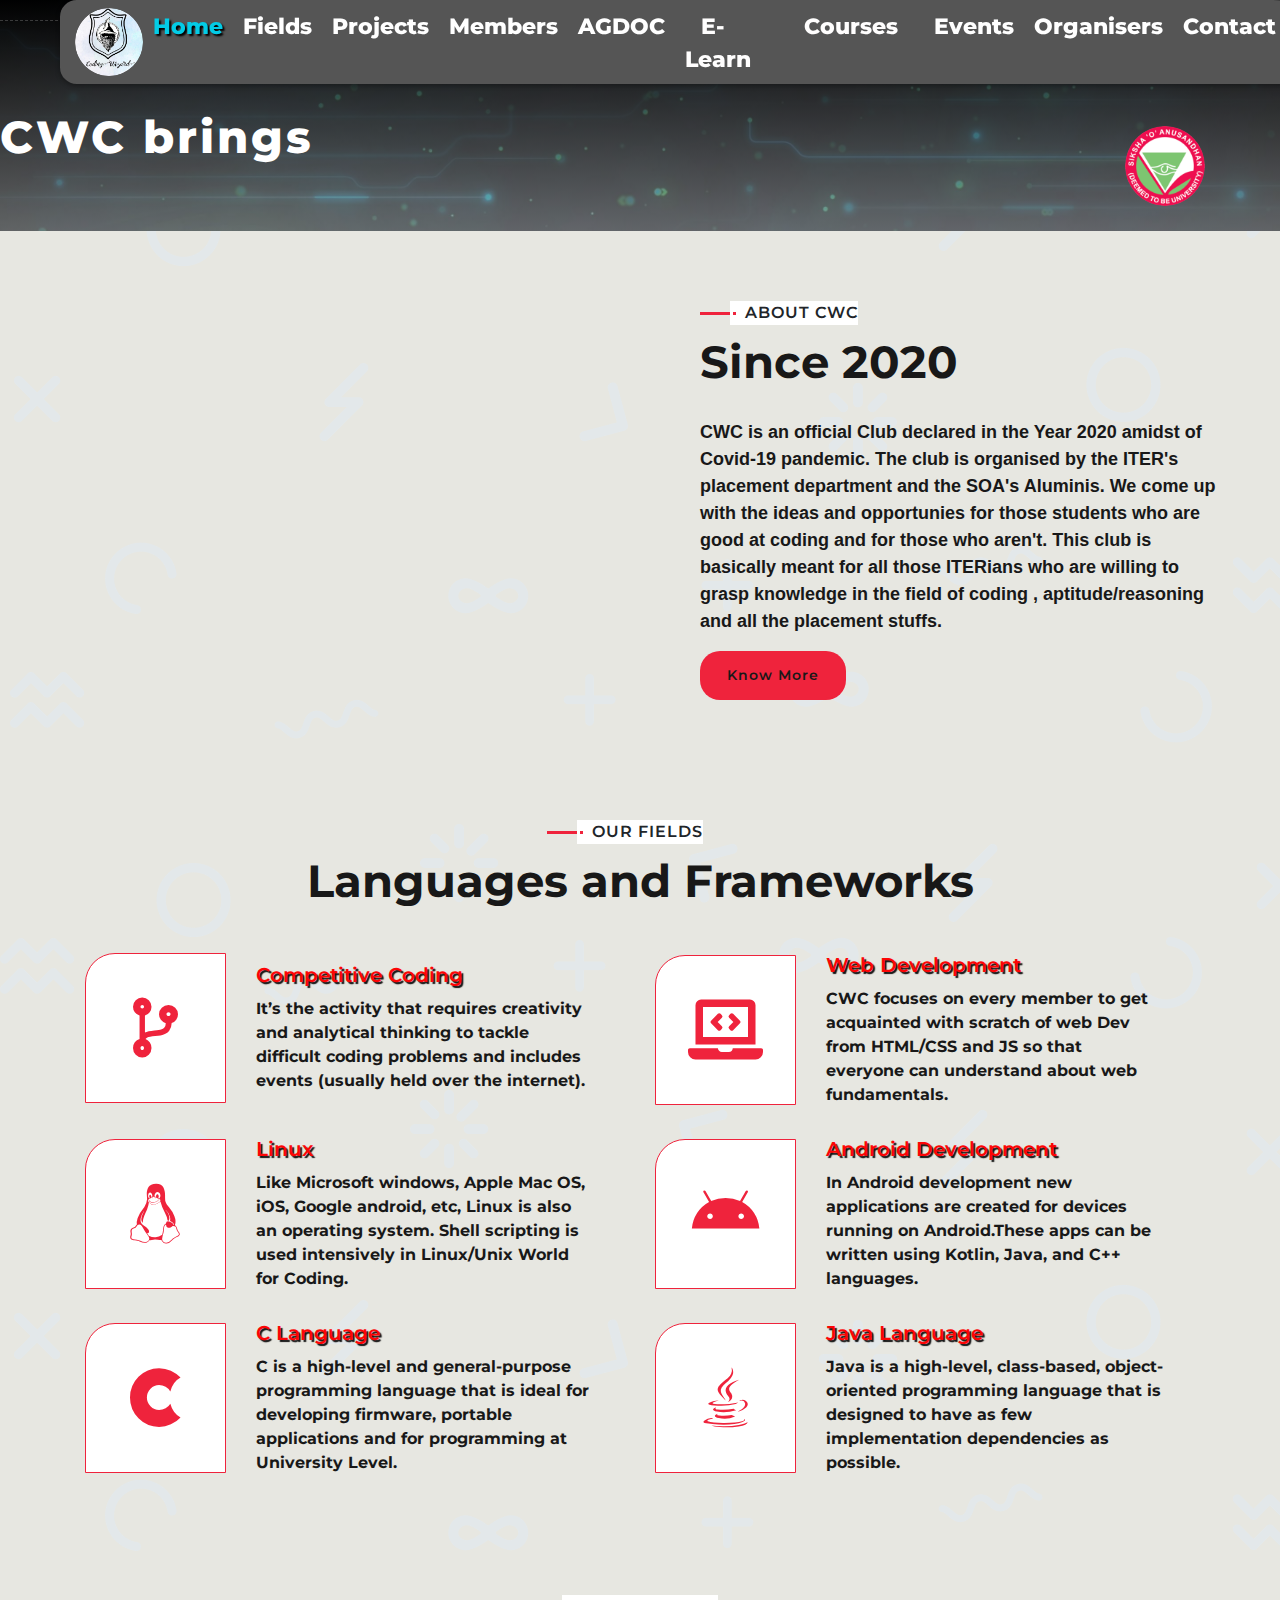
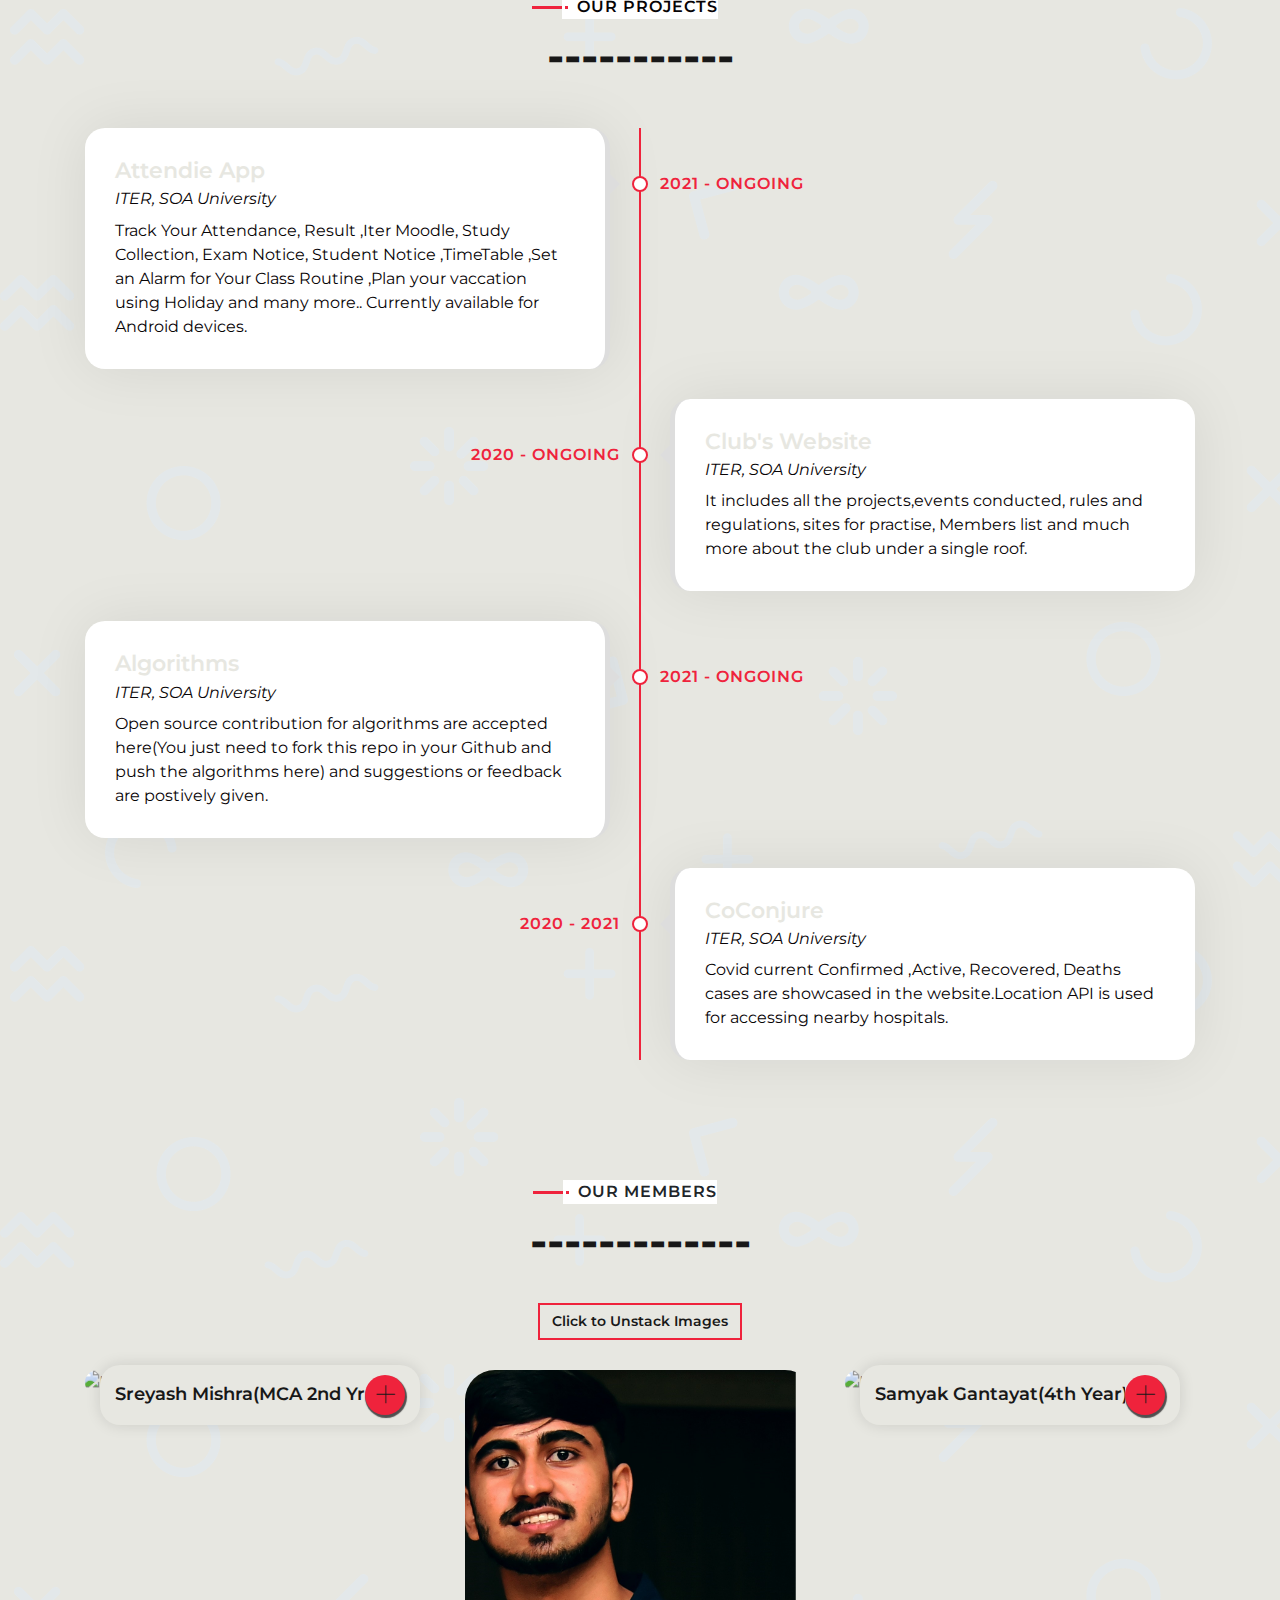
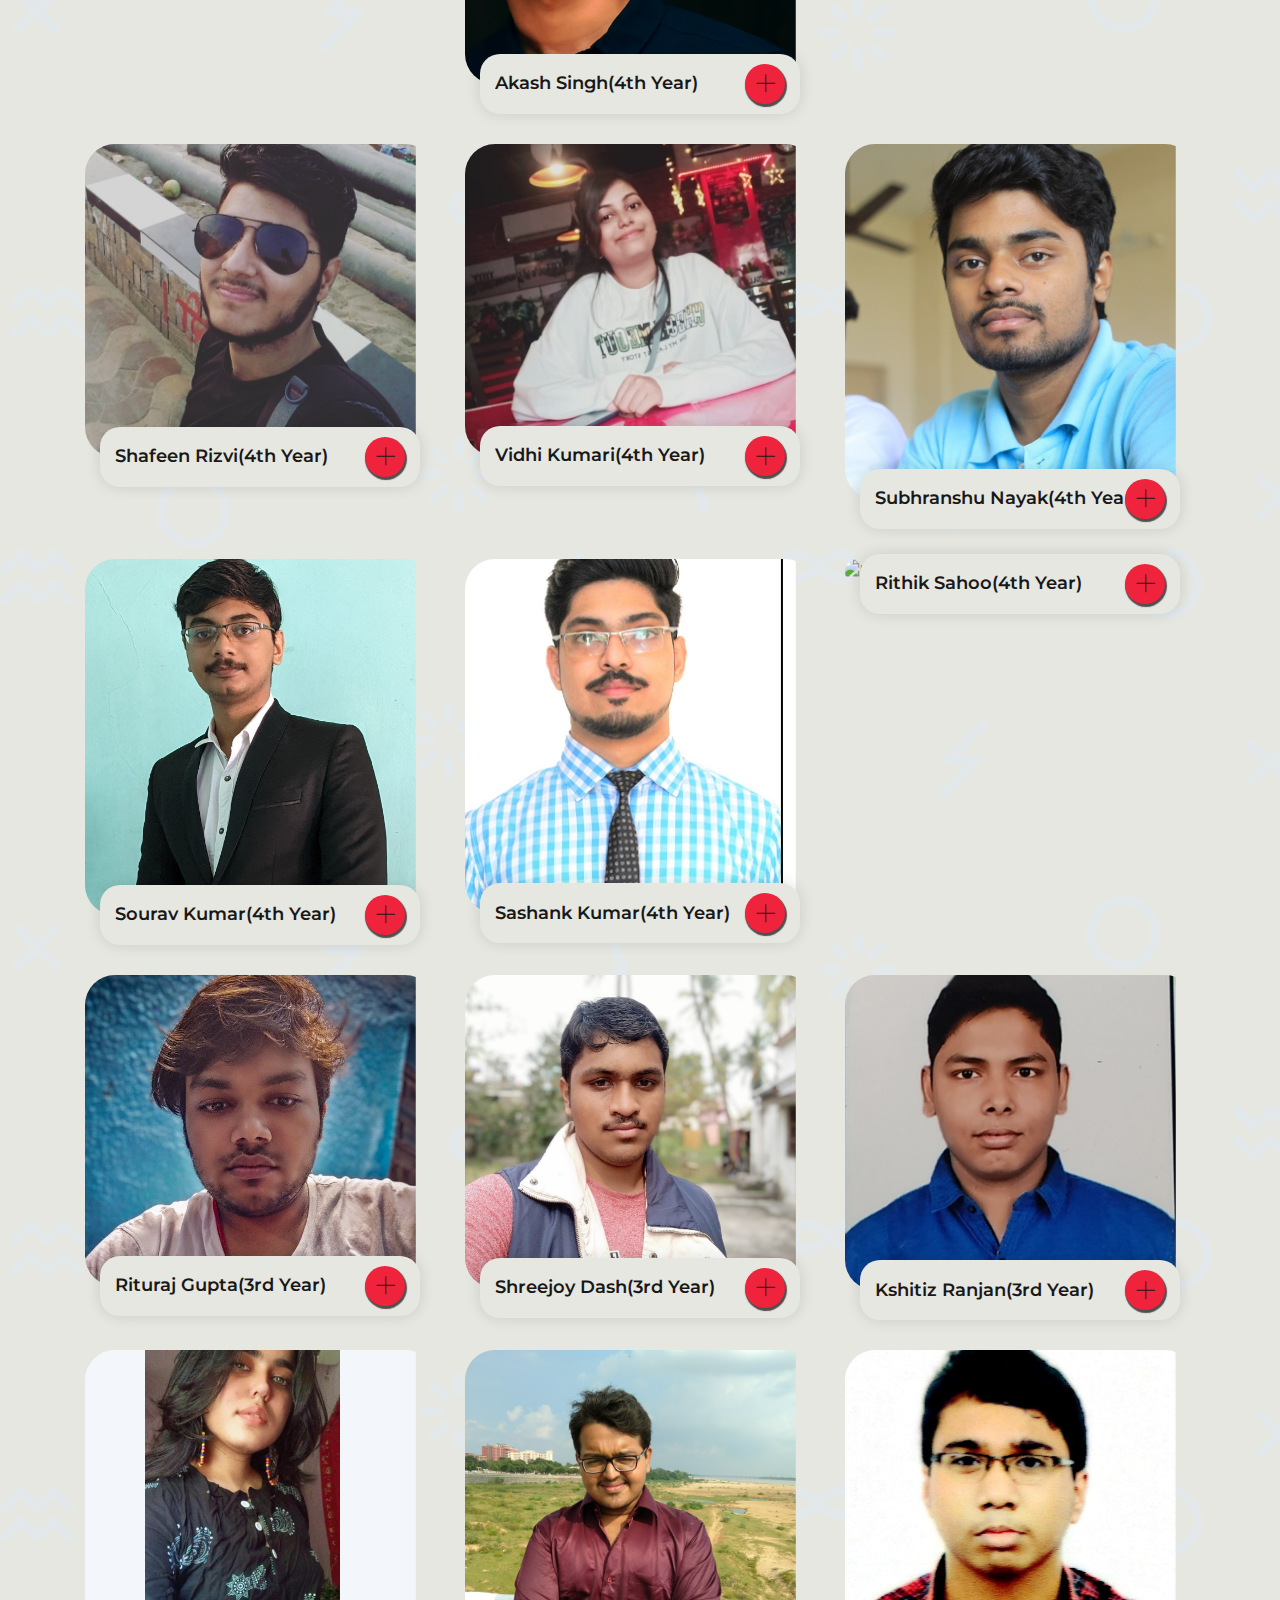
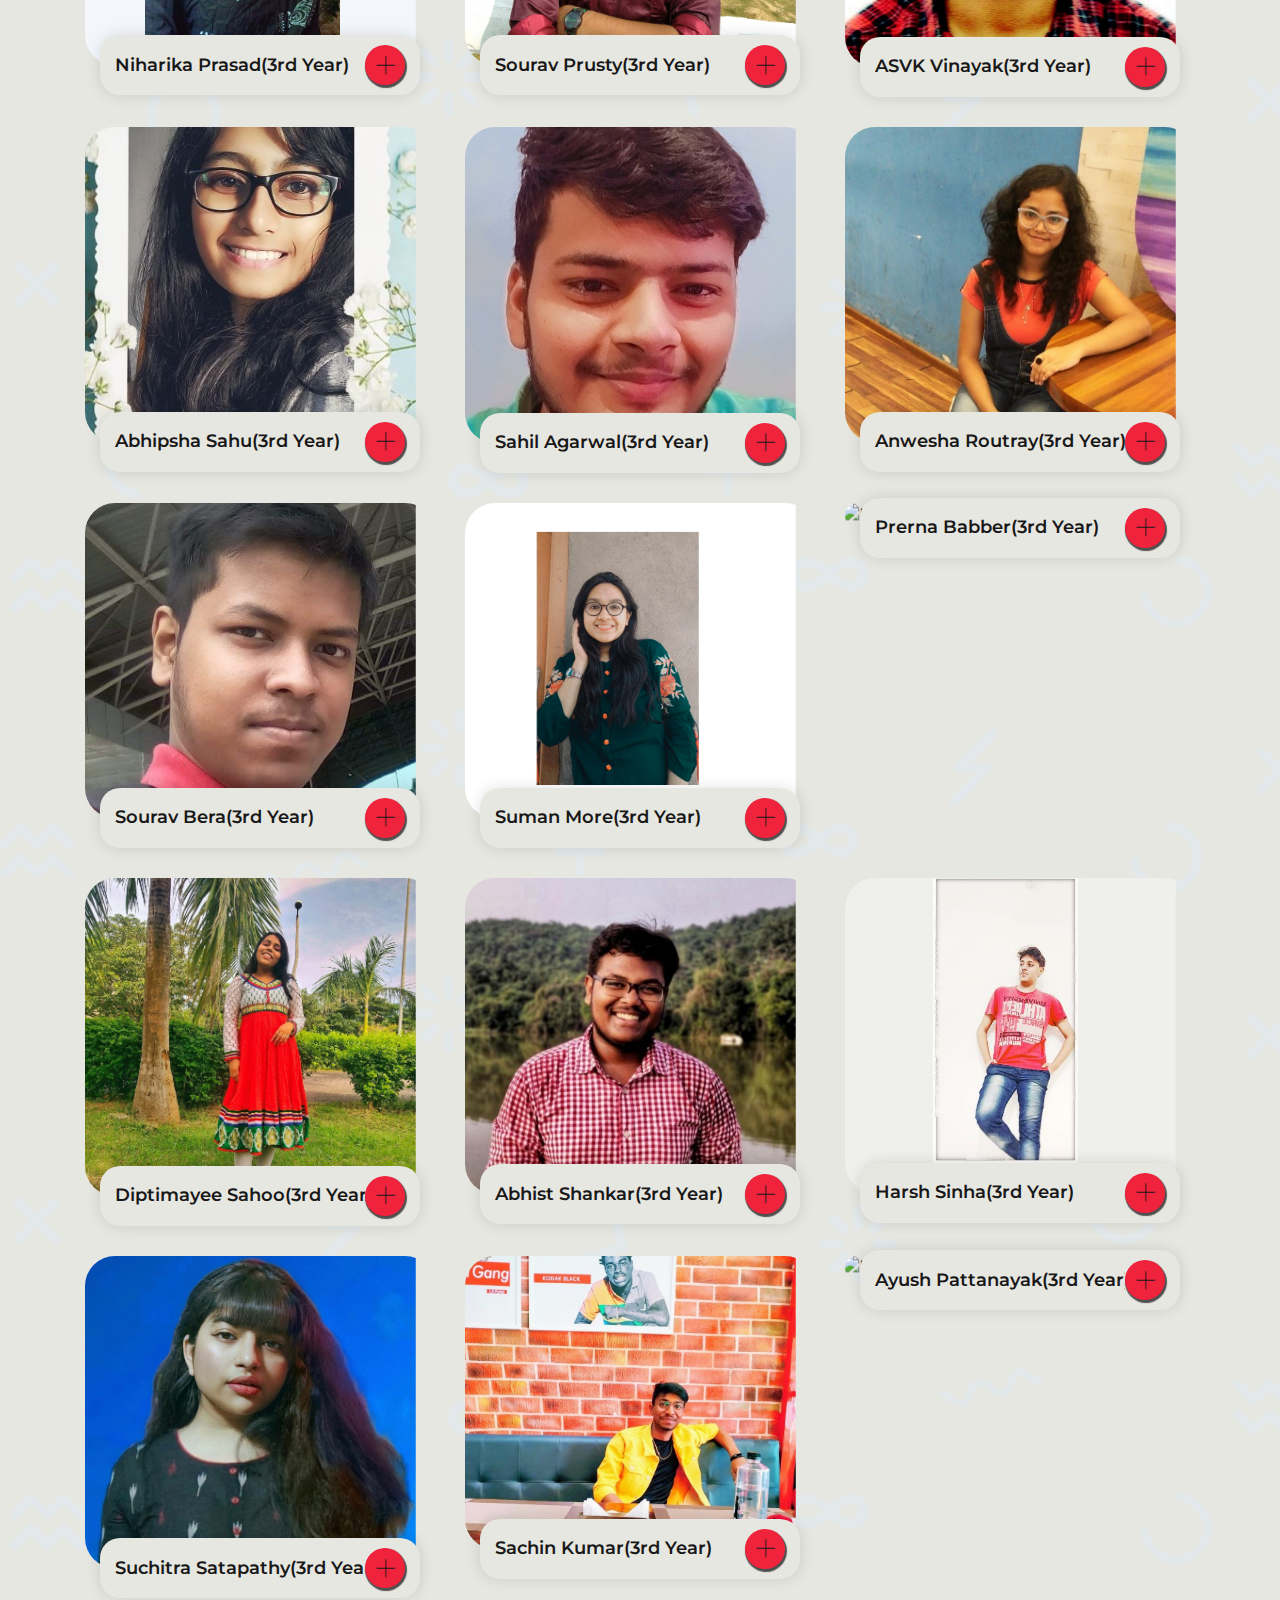
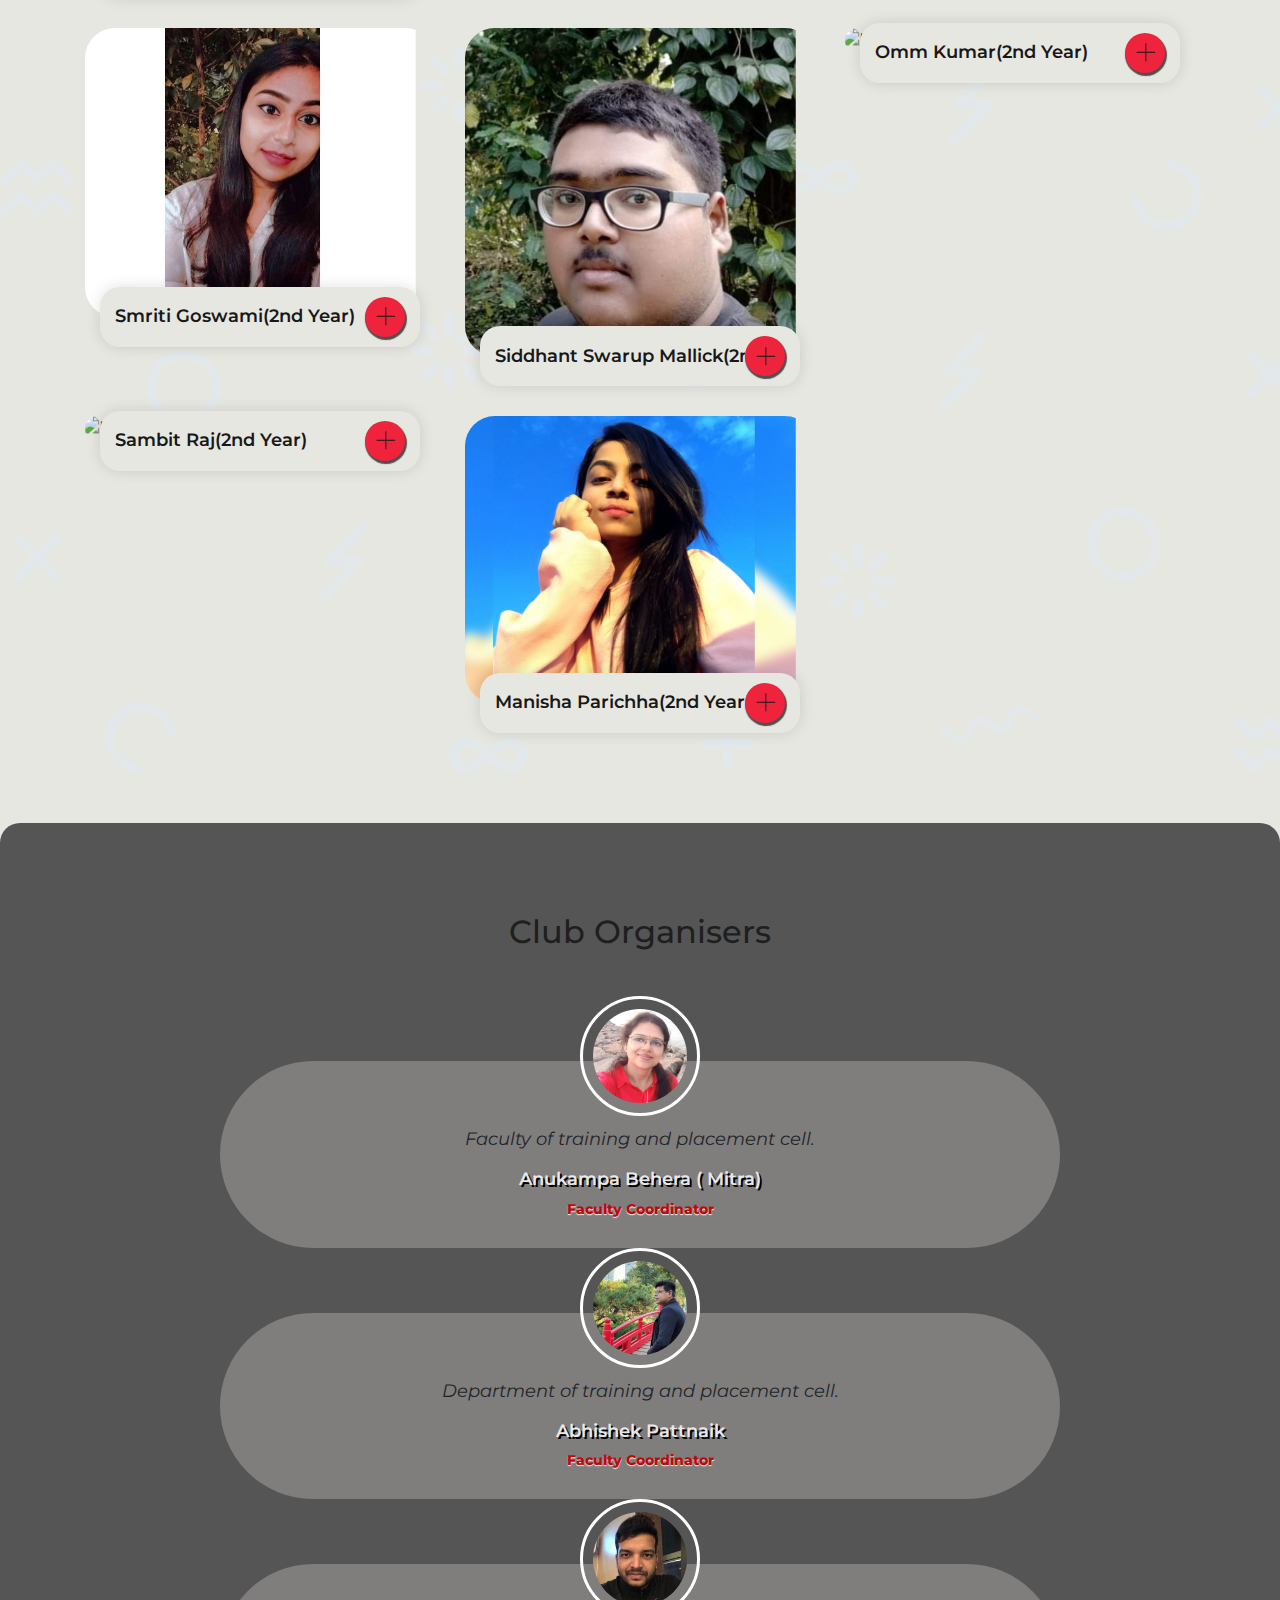
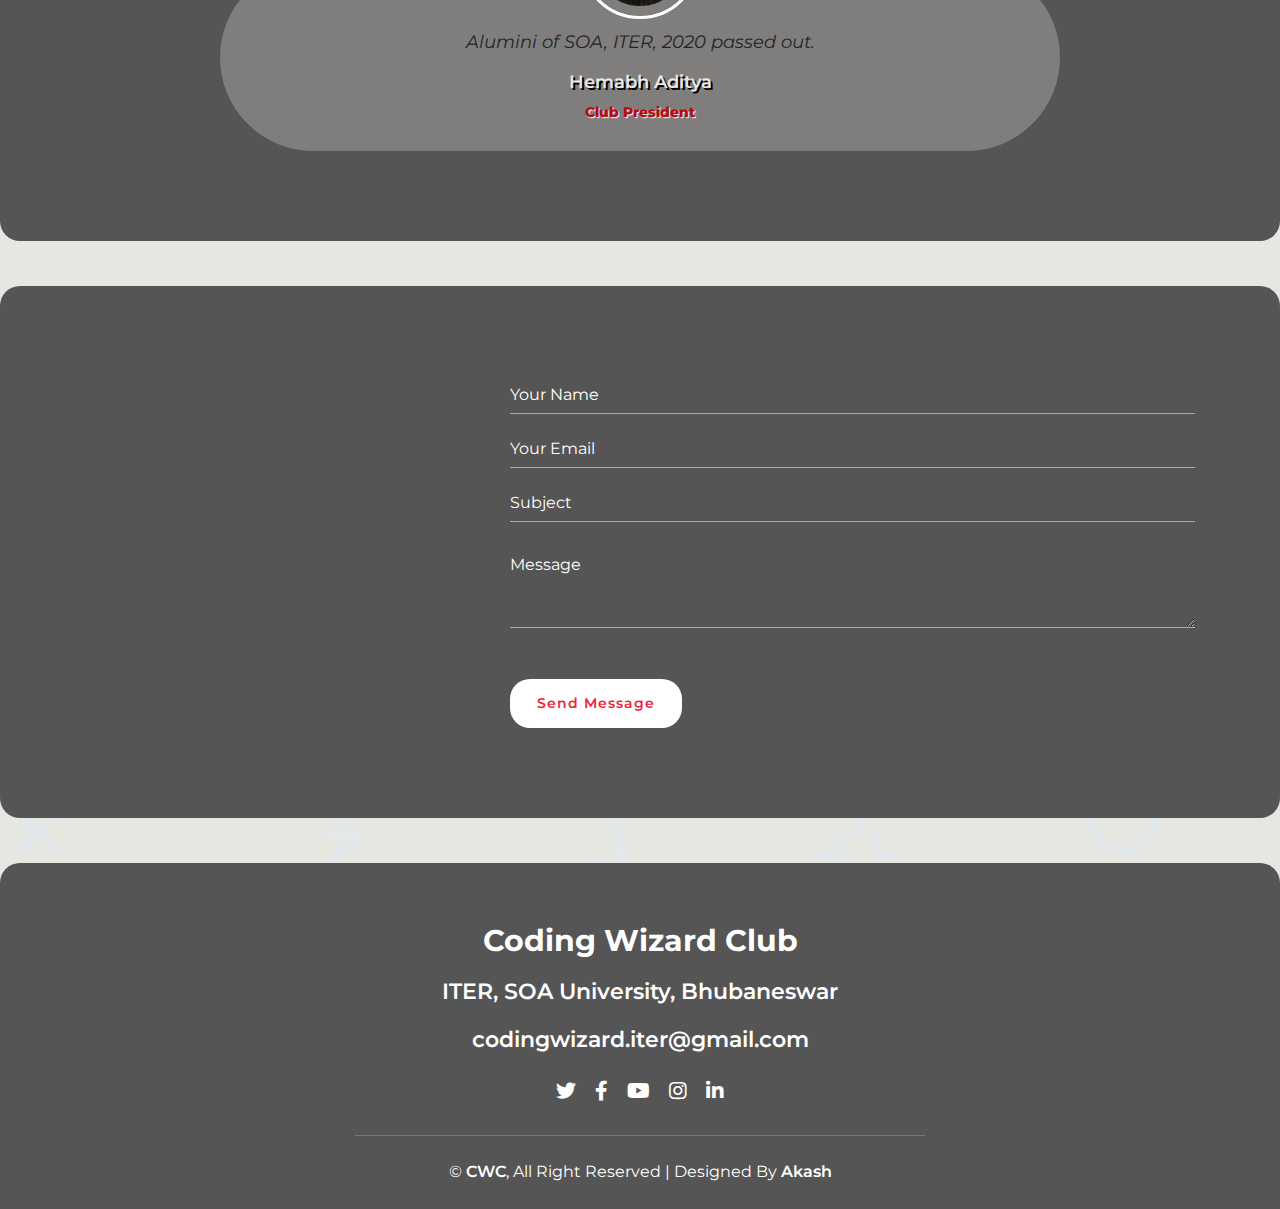
==== index.html @ 3d7a571c "added events and improved UI" ====
<!DOCTYPE html>
<html lang="en">
    <head>
        <meta charset="utf-8">
        <title> CWC - Wizards of Coding Mansion </title>
        <meta content="width=device-width, initial-scale=1.0" name="viewport">

        <!-- Favicon -->
        <link href="/cwc_logo.png" rel="icon">

        <!-- Google Font -->
        <link href="https://fonts.googleapis.com/css2?family=Montserrat:wght@300;400;500;600;700&display=swap" rel="stylesheet">
        <!-- CSS Libraries -->
        <link href="https://stackpath.bootstrapcdn.com/bootstrap/4.4.1/css/bootstrap.min.css" rel="stylesheet">
        <link href="https://cdnjs.cloudflare.com/ajax/libs/font-awesome/5.10.0/css/all.min.css" rel="stylesheet">
        <link href="lib/animate/animate.min.css" rel="stylesheet">
        <link href="lib/owlcarousel/assets/owl.carousel.min.css" rel="stylesheet">
        <link href="lib/lightbox/css/lightbox.min.css" rel="stylesheet">

        <link href="css/style.css" rel="stylesheet">
        <style>
            @media (max-width: 992px) {
            .navbar .ml-auto .nav-item {
                color: var(--secondary-color);
            }
        }

        .navbar-light .navbar-nav .nav-link:hover{
            color: red;
        }
        </style>
    </head>

    <body data-spy="scroll" data-target=".navbar" data-offset="51">
        <!-- Nav Bar Start -->
        <div class="navbar navbar-expand-lg bg-light navbar-light ">
            <div class="container-fluid nav-sticky">
                <a href="index.html" class="navbar-brand"><img src="cwc_logo.png" alt="" srcset=""> </a>
                <button type="button" class="navbar-toggler" data-toggle="collapse" data-target="#navbarCollapse">
                    <span class="navbar-toggler-icon"></span>
                </button>

                <div class="collapse navbar-collapse justify-content-between" id="navbarCollapse">
                    <div class="navbar-nav ml-auto">
                        <a href="#home" class="nav-item nav-link">Home</a>
                        <a href="#service" class="nav-item nav-link">Fields</a>
                        <a href="#experience" class="nav-item nav-link" >Projects</a>
                        <a href="#portfolio" class="nav-item nav-link" >Members</a>
                        <a href="https://cwc-agdoc.netlify.app/" target="_blank" class="nav-item nav-link">AGDOC</a>
                        <ul class="nav-item nav-link">
                            <li style="list-style-type: none;" class="dropdown">
                                <a href="javascript:void(0)"  class="dropbtn">E-Learn</a>
                                <div class="dropdown-content">
                                <a href="https://www.youtube.com/playlist?list=PLsyeobzWxl7oZ-fxDYkOToURHhMuWD1BK" target="_blank">Java</a>
                                <a href="https://www.youtube.com/playlist?list=PLBlnK6fEyqRggZZgYpPMUxdY1CYkZtARR" target="_blank">C</a>
                                <a href="https://www.youtube.com/playlist?list=PLu0W_9lII9agICnT8t4iYVSZ3eykIAOME" target="_blank">Python</a>
                                <a href="https://www.youtube.com/watch?v=cQepf9fY6cE&list=PLS1QulWo1RIYmaxcEqw5JhK3b-6rgdWO_" target="_blank">Shell Script</a>
                                <a href="https://www.youtube.com/watch?v=roDz8mMvbIg&list=PLknSwrodgQ72X4sKpzf5vT8kY80HKcUSe" target="_blank">Android</a>
                                <a href="https://www.youtube.com/watch?v=tMZn54M8tGU&list=PLfP3JxW-T70Hh7j17_NLzjZ8CejSPx40V" target="_blank">ML</a>
                                <a href="https://www.youtube.com/watch?v=PPLop4L2eGk&list=PLLssT5z_DsK-h9vYZkQkYNWcItqhlRJLN" target="_blank">Advanced ML</a>
                                <a href="https://www.youtube.com/playlist?list=PLu0W_9lII9agiCUZYRsvtGTXdxkzPyItg" target="_blank">Web Dev</a>
                                <a href="sites_iframe.html" target="_blank">More..</a>
                                </div>
                            </li>
                        </ul>
                        <ul class="nav-item nav-link">
                            <li style="list-style-type: none;" class="dropdown">
                                <a href="javascript:void(0)"  class="dropbtn">Courses</a>
                                <div class="dropdown-content">
                                <a href="https://cognitiveclass.ai/courses/python-for-data-science" target="_blank">IBM's Python</a>
                                <a href="https://www.coursera.org/search?query=ml&page=1" target="_blank">ML Coursera</a>
                                <a href="https://learning.tcsionhub.in/iDH/India/" target="_blank">TCS ION</a>  
                                <a href="https://www.elementsofai.com/" target="_blank">Elements Of AI</a> 
                                 <a href="https://app.korbit.ai/tutor/home" target="_blank">Korbit AI</a>
                            </div>
                            </li>
                        </ul>
                        <a href="sites-events.html" class="nav-item nav-link" target="_blank">Events</a>
                        <a href="#review" class="nav-item nav-link" >Organisers</a>
                        <a href="#contact" class="nav-item nav-link" >Contact</a>
                        <img src="./img/moon.png" alt="dark" id="icon" >
                    </div>
                </div>
            </div>
        </div>
        <!-- Nav Bar End -->
        
        <!-- Hero Start -->
        <div class="hero" id="home">
            <div class="container-fluid">
                <div class="row align-items-center">
                    <div class="col-sm-12 col-md-6">
                        <div class="hero-content">
                            <div class="hero-text">
                                <h1>CWC brings</h1>
                                <h2></h2>
                                <div class="typed-text">Coding Competitions , Monthly Challenges , Projects Building , Live Events , and Many More to Go...</div>
                            </div>
                        </div>
                    </div>
                    <div class="col-sm-12 col-md-6 d-none d-md-block">
                        <div class="hero-image">
                            <img style="height: 80px;" src="img/soa_logo.png" alt="Soa Logo">
                        </div>
                    </div>
                </div>
            </div>
        </div>
        <!-- Hero End -->


        <!-- About Start -->
        <div class="about wow fadeInUp" data-wow-delay="0.1s" id="about">
            <div class="container-fluid">
                <div class="row align-items-center">
                    <div class="col-lg-6">
                        <div class="about-img">
                            <iframe width="560" height="315" src="https://www.youtube.com/embed/XMZFUnAgOqs" title="YouTube video player" frameborder="0" allow="accelerometer; autoplay; clipboard-write; encrypted-media; gyroscope; picture-in-picture" allowfullscreen></iframe>
                        </div>
                    </div>
                    <div class="col-lg-6">
                        <div class="about-content">
                            <div class="section-header text-left">
                                <p>About CWC</p>
                                <h2>Since 2020</h2>
                            </div>
                            <div class="about-text">
                                <p>
                                    CWC is an official Club declared in the Year 2020 amidst of Covid-19 pandemic. The club is organised by the ITER's placement department and the SOA's Aluminis.
                                    We come up with the ideas and opportunies for those students who are good at coding and for those who aren't.
                                    This club is basically meant for all those ITERians who are willing to grasp knowledge in the field of coding , aptitude/reasoning and all the placement stuffs.
                                </p>
                            </div>
                            <a class="btn" href="https://cwciter.netlify.app/">Know More</a>
                        </div>
                    </div>
                </div>
            </div>
        </div>
        <!-- About End -->
        
        <!-- Service Start -->
        <div class="service" id="service">
            <div class="container">
                <div class="section-header text-center wow zoomIn" data-wow-delay="0.1s">
                    <p>Our Fields</p>
                    <h2>Languages and Frameworks</h2>
                </div>
                <div class="row">
                    <div class="col-lg-6 wow fadeInUp" data-wow-delay="0.0s">
                        <div class="service-item">
                            <div class="service-icon">
                                <i class="fa fa-code-branch"></i>
                            </div>
                            <div class="service-text">
                                <h3>Competitive Coding</h3>
                                <p>
                                    It’s the activity that requires creativity and analytical thinking to tackle difficult coding problems and includes events (usually held over the internet).
                                </p>
                            </div>
                        </div>
                    </div>
                    <div class="col-lg-6 wow fadeInUp" data-wow-delay="0.2s">
                        <div class="service-item">
                            <div class="service-icon">
                                <i class="fa fa-laptop-code"></i>
                            </div>
                            <div class="service-text">
                                <h3>Web Development</h3>
                                <p>
                                    CWC focuses on every member to get acquainted with scratch of web Dev from HTML/CSS and JS so that everyone can understand about web fundamentals.
                                </p>
                            </div>
                        </div>
                    </div>
                    <div class="col-lg-6 wow fadeInUp" data-wow-delay="0.4s">
                        <div class="service-item">
                            <div class="service-icon">
                                <i class="fab fa-linux"></i>
                            </div>
                            <div class="service-text">
                                <h3>Linux</h3>
                                <p>
                                    Like Microsoft windows, Apple Mac OS, iOS, Google android, etc, Linux is also an operating system. Shell scripting is used intensively in Linux/Unix World for Coding.  
                                </p>
                            </div>
                        </div>
                    </div>
                    <div class="col-lg-6 wow fadeInUp" data-wow-delay="0.6s">
                        <div class="service-item">
                            <div class="service-icon">
                                <i class="fab fa-android"></i>
                            </div>
                            <div class="service-text">
                                <h3>Android Development</h3>
                                <p>
                                    In Android development new applications are created for devices running on Android.These apps can be written using Kotlin, Java, and C++ languages.
                                </p>
                            </div>
                        </div>
                    </div>
                    <div class="col-lg-6 wow fadeInUp" data-wow-delay="0.6s">
                        <div class="service-item">
                            <div class="service-icon">
                                <i class="fab fa-cuttlefish"></i>
                            </div>
                            <div class="service-text">
                                <h3>C Language</h3>
                                <p>
                                    C is a high-level and general-purpose programming language that is ideal for developing firmware, portable applications and for programming at University Level.
                            </div>
                        </div>
                    </div>
                    <div class="col-lg-6 wow fadeInUp" data-wow-delay="0.6s">
                        <div class="service-item">
                            <div class="service-icon">
                                <i class="fab fa-java"></i>
                            </div>
                            <div class="service-text">
                                <h3>Java Language</h3>
                                <p>
                                    Java is a high-level, class-based, object-oriented programming language that is designed to have as few implementation dependencies as possible. 
                                </p>
                            </div>
                        </div>
                    </div>
                </div>
            </div>
        </div>
        <!-- Service End -->

         <!-- Experience Start -->
        <div class="experience" id="experience">
            <div class="container">
                <header class="section-header text-center wow zoomIn" data-wow-delay="0.1s">
                    <p>Our Projects</p>
                    <h2>-----------</h2>
                </header>
                <div class="timeline">
                    <div class="timeline-item left wow slideInLeft" data-wow-delay="0.1s">
                        <div class="timeline-text">
                            <div class="timeline-date">2021 - Ongoing</div>
                            <h2> <a href="https://attendie.github.io/AttendieApp/">Attendie App</a></h2>
                            <h4>ITER, SOA University</h4>
                            <p>
                                Track Your Attendance, Result ,Iter Moodle, Study Collection, Exam Notice, Student Notice ,TimeTable ,Set an Alarm for Your Class Routine ,Plan your vaccation using Holiday and many more.. Currently available for Android devices.
                            </p>
                        </div>
                    </div>
                    <div class="timeline-item right wow slideInLeft" data-wow-delay="0.1s">
                        <div class="timeline-text">
                            <div class="timeline-date">2020 - Ongoing</div>
                            <h2> <a href="https://cwciter.netlify.app/">Club's Website</a></h2>
                            <h4>ITER, SOA University</h4>
                            <p>
                                It includes all the projects,events conducted, rules and regulations, sites for practise, Members list and much more about the club under a single roof.
                            </p>
                        </div>
                    </div>
                    <div class="timeline-item left wow slideInRight" data-wow-delay="0.1s">
                        <div class="timeline-text">
                            <div class="timeline-date">2021 - Ongoing</div>
                            <h2> <a href="https://github.com/CodingWizardITER/Algorithms">Algorithms</a></h2>
                            <h4>ITER, SOA University</h4>
                            <p>
                               Open source contribution for algorithms are accepted here(You just need to fork this repo in your Github and push the algorithms here) and suggestions or feedback are postively given.
                            </p>
                        </div>
                    </div>
                    <div class="timeline-item right wow slideInLeft" data-wow-delay="0.1s">
                        <div class="timeline-text">
                            <div class="timeline-date">2020 - 2021</div>
                            <h2> <a href="https://codingwizarditer.github.io/CoConjure/">CoConjure</a></h2>
                            <h4>ITER, SOA University</h4>
                            <p>
                                Covid current Confirmed	,Active, Recovered, Deaths cases are showcased in the website.Location API is used for accessing nearby hospitals.
                            </p>
                        </div>
                    </div>
                </div>
            </div>
        </div>
        
        <!-- Portfolio Start -->
        <div class="portfolio" id="portfolio">
            <div class="container">
                <div class="section-header text-center wow zoomIn" data-wow-delay="0.1s">
                    <p>Our Members</p>
                    <h2>-------------</h2>
                </div>
                <div class="row">
                    <div class="col-12">
                        <ul id="portfolio-filter">
                            <li data-filter="*" class="filter-active">Click to Unstack Images</li>
                        </ul>
                    </div>
                </div>
                <div class="row portfolio-container">
                    <div class="col-lg-4 col-md-6 col-sm-12 portfolio-item filter-1 wow fadeInUp" data-wow-delay="0.0s">
                        <div class="portfolio-wrap">
                            <div class="portfolio-img">
                                <img src="img/cwc_mem/Sreyash Mishra.jpg" alt="Image">
                            </div>
                            <div class="portfolio-text">
                                <h3>Sreyash Mishra(MCA 2nd Yr)</h3>
                                <a class="btn" href="img/cwc_mem/Sreyash Mishra.jpg" data-lightbox="portfolio">+</a>
                            </div>
                        </div>
                    </div>
                    <div class="col-lg-4 col-md-6 col-sm-12 portfolio-item filter-1 wow fadeInUp" data-wow-delay="0.0s">
                        <div class="portfolio-wrap">
                            <div class="portfolio-img">
                                <img src="img/cwc_mem/Akash Kumar Singh.jpg" alt="Image">
                            </div>
                            <div class="portfolio-text">
                                <h3>Akash Singh(4th Year)</h3>
                                <a class="btn" href="img/cwc_mem/Akash Kumar Singh.jpg" data-lightbox="portfolio">+</a>
                            </div>
                        </div>
                    </div>
                    <div class="col-lg-4 col-md-6 col-sm-12 portfolio-item filter-2 wow fadeInUp" data-wow-delay="0.2s">
                        <div class="portfolio-wrap">
                            <div class="portfolio-img">
                                <img src="img/cwc_mem/Samyak_gantayat.jpg" alt="Image">
                            </div>
                            <div class="portfolio-text">
                                <h3>Samyak Gantayat(4th Year)</h3>
                                <a class="btn" href="img/cwc_mem/Samyak_gantayat.jpg" data-lightbox="portfolio">+</a>
                            </div>
                        </div>
                    </div>
                    <div class="col-lg-4 col-md-6 col-sm-12 portfolio-item filter-2 wow fadeInUp" data-wow-delay="0.2s">
                        <div class="portfolio-wrap">
                            <div class="portfolio-img">
                                <img src="img/cwc_mem/Shafeen Rizvi.jpg" alt="Image">
                            </div>
                            <div class="portfolio-text">
                                <h3>Shafeen Rizvi(4th Year)</h3>
                                <a class="btn" href="img/cwc_mem/Shafeen Rizvi.jpg" data-lightbox="portfolio">+</a>
                            </div>
                        </div>
                    </div>
                    <div class="col-lg-4 col-md-6 col-sm-12 portfolio-item filter-3 wow fadeInUp" data-wow-delay="0.4s">
                        <div class="portfolio-wrap">
                            <div class="portfolio-img">
                                <img src="img/cwc_mem/VIDHI KUMARI.jpg" alt="Image">
                            </div>
                            <div class="portfolio-text">
                                <h3>Vidhi Kumari(4th Year)</h3>
                                <a class="btn" href="img/cwc_mem/VIDHI KUMARI.jpg" data-lightbox="portfolio">+</a>
                            </div>
                        </div>
                    </div>
                    <div class="col-lg-4 col-md-6 col-sm-12 portfolio-item filter-1 wow fadeInUp" data-wow-delay="0.6s">
                        <div class="portfolio-wrap">
                            <div class="portfolio-img">
                                <img src="img/cwc_mem/Subhransu Nayak.jpg" alt="Image">
                            </div>
                            <div class="portfolio-text">
                                <h3>Subhranshu Nayak(4th Year)</h3>
                                <a class="btn" href="img/cwc_mem/Subhransu Nayak.jpg" data-lightbox="portfolio">+</a>
                            </div>
                        </div>
                    </div>
                    <div class="col-lg-4 col-md-6 col-sm-12 portfolio-item filter-2 wow fadeInUp" data-wow-delay="0.8s">
                        <div class="portfolio-wrap">
                            <div class="portfolio-img">
                                <img src="img/cwc_mem/Sourav Kumar.jpg" alt="Image">
                            </div>
                            <div class="portfolio-text">
                                <h3>Sourav Kumar(4th Year)</h3>
                                <a class="btn" href="img/cwc_mem/Sourav Kumar.jpg" data-lightbox="portfolio">+</a>
                            </div>
                        </div>
                    </div>
                    <div class="col-lg-4 col-md-6 col-sm-12 portfolio-item filter-3 wow fadeInUp" data-wow-delay="1s">
                        <div class="portfolio-wrap">
                            <div class="portfolio-img">
                                <img src="img/cwc_mem/Shashank Kumar.jpg" alt="Image">
                            </div>
                            <div class="portfolio-text">
                                <h3>Sashank Kumar(4th Year)</h3>
                                <a class="btn" href="img/cwc_mem/Shashank Kumar.jpg" data-lightbox="portfolio">+</a>
                            </div>
                        </div>
                    </div>
                    <div class="col-lg-4 col-md-6 col-sm-12 portfolio-item filter-3 wow fadeInUp" data-wow-delay="1s">
                        <div class="portfolio-wrap">
                            <div class="portfolio-img">
                                <img src="img/cwc_mem/Rithik Sahoo.jpg" alt="Image">
                            </div>
                            <div class="portfolio-text">
                                <h3>Rithik Sahoo(4th Year)</h3>
                                <a class="btn" href="img/cwc_mem/Rithik Sahoo.jpg" data-lightbox="portfolio">+</a>
                            </div>
                        </div>
                    </div>
                    <div class="col-lg-4 col-md-6 col-sm-12 portfolio-item filter-3 wow fadeInUp" data-wow-delay="1s">
                        <div class="portfolio-wrap">
                            <div class="portfolio-img">
                                <img src="img/cwc_mem/Rituraj Gupta.jpg" alt="Image">
                            </div>
                            <div class="portfolio-text">
                                <h3>Rituraj Gupta(3rd Year)</h3>
                                <a class="btn" href="img/cwc_mem/Rituraj Gupta.jpg" data-lightbox="portfolio">+</a>
                            </div>
                        </div>
                    </div>
                    <div class="col-lg-4 col-md-6 col-sm-12 portfolio-item filter-3 wow fadeInUp" data-wow-delay="1s">
                        <div class="portfolio-wrap">
                            <div class="portfolio-img">
                                <img src="img/cwc_mem/Shreejoy Dash.jpg" alt="Image">
                            </div>
                            <div class="portfolio-text">
                                <h3>Shreejoy Dash(3rd Year)</h3>
                                <a class="btn" href="img/cwc_mem/Shreejoy Dash.jpg" data-lightbox="portfolio">+</a>
                            </div>
                        </div>
                    </div>
                    <div class="col-lg-4 col-md-6 col-sm-12 portfolio-item filter-3 wow fadeInUp" data-wow-delay="1s">
                        <div class="portfolio-wrap">
                            <div class="portfolio-img">
                                <img src="img/cwc_mem/KSHITIZ RANJAN.jpg" alt="Image">
                            </div>
                            <div class="portfolio-text">
                                <h3>Kshitiz Ranjan(3rd Year)</h3>
                                <a class="btn" href="img/cwc_mem/KSHITIZ RANJAN.jpg" data-lightbox="portfolio">+</a>
                            </div>
                        </div>
                    </div>
                    <div class="col-lg-4 col-md-6 col-sm-12 portfolio-item filter-3 wow fadeInUp" data-wow-delay="1s">
                        <div class="portfolio-wrap">
                            <div class="portfolio-img">
                                <img src="img/cwc_mem/Niharika prasad.jpg" alt="Image">
                            </div>
                            <div class="portfolio-text">
                                <h3>Niharika Prasad(3rd Year)</h3>
                                <a class="btn" href="img/cwc_mem/Niharika prasad.jpg" data-lightbox="portfolio">+</a>
                            </div>
                        </div>
                    </div>
                    <div class="col-lg-4 col-md-6 col-sm-12 portfolio-item filter-3 wow fadeInUp" data-wow-delay="1s">
                        <div class="portfolio-wrap">
                            <div class="portfolio-img">
                                <img src="img/cwc_mem/Sourav Kumar Prusty.jpg" alt="Image">
                            </div>
                            <div class="portfolio-text">
                                <h3>Sourav Prusty(3rd Year)</h3>
                                <a class="btn" href="img/cwc_mem/Sourav Kumar Prusty.jpg" data-lightbox="portfolio">+</a>
                            </div>
                        </div>
                    </div>
                    <div class="col-lg-4 col-md-6 col-sm-12 portfolio-item filter-3 wow fadeInUp" data-wow-delay="1s">
                        <div class="portfolio-wrap">
                            <div class="portfolio-img">
                                <img src="img/cwc_mem/A S V K Vinayak.jpg" alt="Image">
                            </div>
                            <div class="portfolio-text">
                                <h3>ASVK Vinayak(3rd Year)</h3>
                                <a class="btn" href="img/cwc_mem/A S V K Vinayak.jpg" data-lightbox="portfolio">+</a>
                            </div>
                        </div>
                    </div>
                    <div class="col-lg-4 col-md-6 col-sm-12 portfolio-item filter-3 wow fadeInUp" data-wow-delay="1s">
                        <div class="portfolio-wrap">
                            <div class="portfolio-img">
                                <img src="img/cwc_mem/Abhipsha Sahu.jpg" alt="Image">
                            </div>
                            <div class="portfolio-text">
                                <h3>Abhipsha Sahu(3rd Year)</h3>
                                <a class="btn" href="img/cwc_mem/Abhipsa Sahu.jpg" data-lightbox="portfolio">+</a>
                            </div>
                        </div>
                    </div>
                    <div class="col-lg-4 col-md-6 col-sm-12 portfolio-item filter-3 wow fadeInUp" data-wow-delay="1s">
                        <div class="portfolio-wrap">
                            <div class="portfolio-img">
                                <img src="img/cwc_mem/Sahil Agarwal.jpg" alt="Image">
                            </div>
                            <div class="portfolio-text">
                                <h3>Sahil Agarwal(3rd Year)</h3>
                                <a class="btn" href="img/cwc_mem/Sahil Agarwal.jpg" data-lightbox="portfolio">+</a>
                            </div>
                        </div>
                    </div>
                    <div class="col-lg-4 col-md-6 col-sm-12 portfolio-item filter-3 wow fadeInUp" data-wow-delay="1s">
                        <div class="portfolio-wrap">
                            <div class="portfolio-img">
                                <img src="img/cwc_mem/Anwesha Routray.jpg" alt="Image">
                            </div>
                            <div class="portfolio-text">
                                <h3>Anwesha Routray(3rd Year)</h3>
                                <a class="btn" href="img/cwc_mem/Anwesha Routray.jpg" data-lightbox="portfolio">+</a>
                            </div>
                        </div>
                    </div>
                    <div class="col-lg-4 col-md-6 col-sm-12 portfolio-item filter-3 wow fadeInUp" data-wow-delay="1s">
                        <div class="portfolio-wrap">
                            <div class="portfolio-img">
                                <img src="img/cwc_mem/Sourav Bera.jpg" alt="Image">
                            </div>
                            <div class="portfolio-text">
                                <h3>Sourav Bera(3rd Year)</h3>
                                <a class="btn" href="img/cwc_mem/Sourav Bera.jpg" data-lightbox="portfolio">+</a>
                            </div>
                        </div>
                    </div>
                    <div class="col-lg-4 col-md-6 col-sm-12 portfolio-item filter-3 wow fadeInUp" data-wow-delay="1s">
                        <div class="portfolio-wrap">
                            <div class="portfolio-img">
                                <img src="img/cwc_mem/Suman More.jpg" alt="Image">
                            </div>
                            <div class="portfolio-text">
                                <h3>Suman More(3rd Year)</h3>
                                <a class="btn" href="img/cwc_mem/Suman More.jpg" data-lightbox="portfolio">+</a>
                            </div>
                        </div>
                    </div>
                    <div class="col-lg-4 col-md-6 col-sm-12 portfolio-item filter-3 wow fadeInUp" data-wow-delay="1s">
                        <div class="portfolio-wrap">
                            <div class="portfolio-img">
                                <img src="img/cwc_mem/Prerna Babber.jpg" alt="Image">
                            </div>
                            <div class="portfolio-text">
                                <h3>Prerna Babber(3rd Year)</h3>
                                <a class="btn" href="img/cwc_mem/Prerna Babber.jpg" data-lightbox="portfolio">+</a>
                            </div>
                        </div>
                    </div>
                    <div class="col-lg-4 col-md-6 col-sm-12 portfolio-item filter-3 wow fadeInUp" data-wow-delay="1s">
                        <div class="portfolio-wrap">
                            <div class="portfolio-img">
                                <img src="img/cwc_mem/Diptimayee Sahu.jpg" alt="Image">
                            </div>
                            <div class="portfolio-text">
                                <h3>Diptimayee Sahoo(3rd Year)</h3>
                                <a class="btn" href="img/cwc_mem/Diptimayee Sahu.jpg" data-lightbox="portfolio">+</a>
                            </div>
                        </div>
                    </div>
                    <div class="col-lg-4 col-md-6 col-sm-12 portfolio-item filter-3 wow fadeInUp" data-wow-delay="1s">
                        <div class="portfolio-wrap">
                            <div class="portfolio-img">
                                <img src="img/cwc_mem/Abhisht Shankar.jpg" alt="Image">
                            </div>
                            <div class="portfolio-text">
                                <h3>Abhist Shankar(3rd Year)</h3>
                                <a class="btn" href="img/cwc_mem/Abhisht Shankar.jpg" data-lightbox="portfolio">+</a>
                            </div>
                        </div>
                    </div>
                    <div class="col-lg-4 col-md-6 col-sm-12 portfolio-item filter-3 wow fadeInUp" data-wow-delay="1s">
                        <div class="portfolio-wrap">
                            <div class="portfolio-img">
                                <img src="img/cwc_mem/Harsh Sinha.jpg" alt="Image">
                            </div>
                            <div class="portfolio-text">
                                <h3>Harsh Sinha(3rd Year)</h3>
                                <a class="btn" href="img/cwc_mem/Harsh Sinha.jpg" data-lightbox="portfolio">+</a>
                            </div>
                        </div>
                    </div>
                    <div class="col-lg-4 col-md-6 col-sm-12 portfolio-item filter-3 wow fadeInUp" data-wow-delay="1s">
                        <div class="portfolio-wrap">
                            <div class="portfolio-img">
                                <img src="img/cwc_mem/Suchitra Satapathy.jpg" alt="Image">
                            </div>
                            <div class="portfolio-text">
                                <h3>Suchitra Satapathy(3rd Year)</h3>
                                <a class="btn" href="img/cwc_mem/Suchitra Satapathy.jpg" data-lightbox="portfolio">+</a>
                            </div>
                        </div>
                    </div>
                    <div class="col-lg-4 col-md-6 col-sm-12 portfolio-item filter-3 wow fadeInUp" data-wow-delay="1s">
                        <div class="portfolio-wrap">
                            <div class="portfolio-img">
                                <img src="img/cwc_mem/Sachin Kumar.jpg" alt="Image">
                            </div>
                            <div class="portfolio-text">
                                <h3>Sachin Kumar(3rd Year)</h3>
                                <a class="btn" href="img/cwc_mem/Sachin Kumar.jpg" data-lightbox="portfolio">+</a>
                            </div>
                        </div>
                    </div>
                    <div class="col-lg-4 col-md-6 col-sm-12 portfolio-item filter-3 wow fadeInUp" data-wow-delay="1s">
                        <div class="portfolio-wrap">
                            <div class="portfolio-img">
                                <img src="img/cwc_mem/AYUSH PATTANAYAK.jpg" alt="Image">
                            </div>
                            <div class="portfolio-text">
                                <h3>Ayush Pattanayak(3rd Year)</h3>
                                <a class="btn" href="img/cwc_mem/AYUSH PATTANAYAK.jpg" data-lightbox="portfolio">+</a>
                            </div>
                        </div>
                    </div>
                    <div class="col-lg-4 col-md-6 col-sm-12 portfolio-item filter-3 wow fadeInUp" data-wow-delay="1s">
                        <div class="portfolio-wrap">
                            <div class="portfolio-img">
                                <img src="img/cwc_mem/Smriti Goswami.jpg" alt="Image">
                            </div>
                            <div class="portfolio-text">
                                <h3>Smriti Goswami(2nd Year)</h3>
                                <a class="btn" href="img/cwc_mem/Smriti Goswami.jpg" data-lightbox="portfolio">+</a>
                            </div>
                        </div>
                    </div>
                    <div class="col-lg-4 col-md-6 col-sm-12 portfolio-item filter-3 wow fadeInUp" data-wow-delay="1s">
                        <div class="portfolio-wrap">
                            <div class="portfolio-img">
                                <img src="img/cwc_mem/Siddhant Swarup Mallick.jpg" alt="Image">
                            </div>
                            <div class="portfolio-text">
                                <h3>Siddhant Swarup Mallick(2nd Year)</h3>
                                <a class="btn" href="img/cwc_mem/Siddhant Swarup Mallick.jpg" data-lightbox="portfolio">+</a>
                            </div>
                        </div>
                    </div>
                    <div class="col-lg-4 col-md-6 col-sm-12 portfolio-item filter-3 wow fadeInUp" data-wow-delay="1s">
                        <div class="portfolio-wrap">
                            <div class="portfolio-img">
                                <img src="img/cwc_mem/om.jpg" alt="Image">
                            </div>
                            <div class="portfolio-text">
                                <h3>Omm Kumar(2nd Year)</h3>
                                <a class="btn" href="img/cwc_mem/om.jpg" data-lightbox="portfolio">+</a>
                            </div>
                        </div>
                    </div>
                    <div class="col-lg-4 col-md-6 col-sm-12 portfolio-item filter-3 wow fadeInUp" data-wow-delay="1s">
                        <div class="portfolio-wrap">
                            <div class="portfolio-img">
                                <img src="img/cwc_mem/Sambit Raj.jpg" alt="Image">
                            </div>
                            <div class="portfolio-text">
                                <h3>Sambit Raj(2nd Year)</h3>
                                <a class="btn" href="img/cwc_mem/Sambit Raj.jpg" data-lightbox="portfolio">+</a>
                            </div>
                        </div>
                    </div>
                    <div class="col-lg-4 col-md-6 col-sm-12 portfolio-item filter-3 wow fadeInUp" data-wow-delay="1s">
                        <div class="portfolio-wrap">
                            <div class="portfolio-img">
                                <img src="img/cwc_mem/manisha_parichha.jpg" alt="Image">
                            </div>
                            <div class="portfolio-text">
                                <h3>Manisha Parichha(2nd Year)</h3>
                                <a class="btn" href="img/cwc_mem/manisha_parichha.jpg" data-lightbox="portfolio">+</a>
                            </div>
                        </div>
                    </div>
                </div>
            </div>
        </div>
        <!-- Portfolio End -->
        
        <!-- Testimonial Start -->
        <div class="testimonial wow fadeInUp" data-wow-delay="0.1s" id="review">
            <div class="container">
                <div class="testimonial-icon">
                    <h2>Club Organisers</h2>
                </div>
                <div class="owl-carousel testimonials-carousel">
                    <div class="testimonial-item">
                        <div class="testimonial-img">
                            <img src="img/anukampa behera.jpg" alt="Image">
                        </div>
                        <div class="testimonial-text">
                            <p>
                               Faculty of training and placement cell.
                            </p>
                            <h3>Anukampa Behera ( Mitra) </h3>
                            <h4>Faculty Coordinator</h4>
                        </div>
                    </div>
                    <div class="testimonial-item">
                        <div class="testimonial-img">
                            <img src="img/abhishek pattnaik.jpg" alt="Image">
                        </div>
                        <div class="testimonial-text">
                            <p>
                              Department of training and placement cell.                                                                                 
                            </p>
                            <h3>Abhishek Pattnaik</h3>
                            <h4>Faculty Coordinator</h4>
                        </div>
                    </div>
                    <div class="testimonial-item">
                        <div class="testimonial-img">
                            <img src="img/hemabh_aditya.jpg" alt="Image">
                        </div>
                        <div class="testimonial-text">
                            <p>
                               Alumini of SOA, ITER, 2020 passed out.
                            </p>
                            <h3>Hemabh Aditya</h3>
                            <h4>Club President</h4>
                        </div>
                    </div>
                </div>
            </div>
        </div>
        <!-- Testimonial End -->

        <!-- Contact Start -->
        <div class="contact wow fadeInUp" data-wow-delay="0.1s" id="contact">
            <div class="container-fluid">
                <div class="container">
                    <div class="row align-items-center">
                        <div class="col-md-4"></div>
                        <div class="col-md-8">
                            <div class="contact-form">
                                <div id="success"></div>
                                <form name="sentMessage" id="contactForm" novalidate="novalidate">
                                    <div class="control-group">
                                        <input type="text" class="form-control" id="name" placeholder="Your Name" required="required" data-validation-required-message="Please enter your name" />
                                        <p class="help-block"></p>
                                    </div>
                                    <div class="control-group">
                                        <input type="email" class="form-control" id="email" placeholder="Your Email" required="required" data-validation-required-message="Please enter your email" />
                                        <p class="help-block"></p>
                                    </div>
                                    <div class="control-group">
                                        <input type="text" class="form-control" id="subject" placeholder="Subject" required="required" data-validation-required-message="Please enter a subject" />
                                        <p class="help-block"></p>
                                    </div>
                                    <div class="control-group">
                                        <textarea class="form-control" id="message" placeholder="Message" required="required" data-validation-required-message="Please enter your message"></textarea>
                                        <p class="help-block"></p>
                                    </div>
                                    <div>
                                        <button class="btn" type="submit" id="sendMessageButton">Send Message</button>
                                    </div>
                                </form>
                            </div>
                        </div>
                    </div>
                </div>
            </div>
        </div>
        <!-- Contact End -->
        
        <!-- Footer Start -->
        <div class="footer wow fadeIn" data-wow-delay="0.3s">
            <div class="container-fluid">
                <div class="container">
                    <div class="footer-info">
                        <h2>Coding Wizard Club</h2>
                        <h3>ITER, SOA University, Bhubaneswar</h3>
                        <div class="footer-menu">
                            <p>codingwizard.iter@gmail.com</p>
                        </div>
                        <div class="footer-social">
                            <a href="https://twitter.com/Coding_Wizard_" target="_blank"><i class="fab fa-twitter"></i></a>
                            <a href="https://www.facebook.com/Coding-Wizard-108139571018885" target="_blank"><i class="fab fa-facebook-f"></i></a>
                            <a href="https://www.youtube.com/channel/UCslmh8ws0zQPhMly4Itx_AQ" target="_blank"><i class="fab fa-youtube"></i></a>
                            <a href="https://www.instagram.com/iter.coding.wizards/" target="_blank"><i class="fab fa-instagram"></i></a>
                            <a href="https://www.linkedin.com/company/76318600/admin/" target="_blank"><i class="fab fa-linkedin-in"></i></a>
                        </div>
                    </div>
                </div>
                <div class="container copyright">
                    <p>&copy; <a href="#">CWC</a>, All Right Reserved | Designed By <a href="https://akashrajput25.github.io/akash_1">Akash</a></p>
                </div>
            </div>
        </div>
        <!-- Footer End -->
        
        
        <!-- Back to top button -->
        <a href="#" class="btn back-to-top"><i class="fa fa-chevron-up"></i></a>
        
        
        <!-- Pre Loader -->
        <div id="loader" class="show">
            <div class="loader"></div>
        </div>

        
        <!-- JavaScript Libraries -->
        <script src="https://code.jquery.com/jquery-3.4.1.min.js"></script>
        <script src="https://stackpath.bootstrapcdn.com/bootstrap/4.4.1/js/bootstrap.bundle.min.js"></script>
        <script src="lib/easing/easing.min.js"></script>
        <script src="lib/wow/wow.min.js"></script>
        <script src="lib/waypoints/waypoints.min.js"></script>
        <script src="lib/typed/typed.min.js"></script>
        <script src="lib/owlcarousel/owl.carousel.min.js"></script>
        <script src="lib/isotope/isotope.pkgd.min.js"></script>
        <script src="lib/lightbox/js/lightbox.min.js"></script>
        
        <!-- Contact Javascript File -->
        <script src="mail/jqBootstrapValidation.min.js"></script>
        <script src="mail/contact.js"></script>

        <!-- Template Javascript -->
        <script src="js/main.js"></script>
        <script>
            var icon = document.getElementById("icon");
            icon.onclick  = function(){
                document.body.classList.toggle("dark-theme");
                if(document.body.classList.contains("dark-theme"))
                    icon.src="./img/sun.png";
                else
                    icon.src="./img/moon.png";
            }
        </script>
    </body>
</html>
---- css/style.css ----
/*******************************/
/********* General CSS *********/
/*******************************/
:root{
    --primary-color: rgb(231, 231, 225);
    --secondary-color: rgb(24, 24, 24);
}

.dark-theme{
    --primary-color: rgb(88, 88, 88);
    --secondary-color:rgb(226, 226, 224);
    transition: 0.8s;
}

body {
    background: var(--primary-color) url(../img/pattern.png) repeat;
    font-family: 'Montserrat', sans-serif;
}


h1,
h2, 
h3, 
h5, 
h6 {
    color: var(--secondary-color);
}

a {
    color:var(--primary-color);
    transition: .3s;
}

a:hover,
a:active,
a:focus {
    color: #EF233C;
    outline: none;
    text-decoration: none;
}

.btn:focus,
.form-control:focus {
    box-shadow: none;
}

.container-fluid {
    max-width: 1366px;
}
.navbar .container-fluid{
    background-color: #555;
    border-radius: 20px;
    border-top-right-radius: 80px;
    
}

.container-fluid img{
    border-radius: 50px;
}

.btn {
    padding: 12px 25px;
    font-size: 14px;
    font-weight: 600;
    letter-spacing: 1px;
    color: var(--secondary-color);
    background: #EF233C;
    border: 2px solid transparent;
    border-radius: 0;
    box-shadow: inset 0 0 0 50px #EF233C;
    transition: ease-out 0.3s;
    -webkit-transition: ease-out 0.3s;
    -moz-transition: ease-out 0.3s;
}

.btn:hover {
    color: #EF233C;
    background: transparent;
    box-shadow: inset 0 0 0 0 #EF233C;
    border-color: #EF233C;
}

#loader {
    position: fixed;
    top: 0;
    right: 0;
    bottom: 0;
    left: 0;
    display: flex;
    align-items: center;
    justify-content: center;
    background: #ffffff;
    opacity: 0;
    visibility: hidden;
    -webkit-transition: opacity .3s ease-out, visibility 0s linear .3s;
    -o-transition: opacity .3s ease-out, visibility 0s linear .3s;
    transition: opacity .3s ease-out, visibility 0s linear .3s;
    z-index: 999;
}

#loader.show {
    -webkit-transition: opacity .6s ease-out, visibility 0s linear 0s;
    -o-transition: opacity .6s ease-out, visibility 0s linear 0s;
    transition: opacity .6s ease-out, visibility 0s linear 0s;
    visibility: visible;
    opacity: 1;
}

#loader .loader {
    position: relative;
    width: 45px;
    height: 45px;
    border: 5px solid #dddddd;
    border-top: 5px solid #EF233C;
    border-radius: 50%;
    -webkit-animation: spin 2s linear infinite;
    animation: spin 2s linear infinite;
}

@-webkit-keyframes spin {
    0% { -webkit-transform: rotate(0deg); }
    100% { -webkit-transform: rotate(360deg); }
}

@keyframes spin {
    0% { transform: rotate(0deg); }
    100% { transform: rotate(360deg); }
}

.back-to-top {
    position: fixed;
    display: none;
    width: 44px;
    height: 44px;
    padding: 8px 0;
    text-align: center;
    line-height: 1;
    font-size: 22px;
    right: 15px;
    bottom: 15px;
    z-index: 9;
}

.back-to-top i {
    color: #ffffff;
}

.back-to-top:hover i {
    color: #414141;
}


/**********************************/
/*********** Nav Bar CSS **********/
/**********************************/
.navbar {
    position: relative;
    transition: .5s;
    z-index: 999;
}

#icon{
    width: 30px;
    height: 30px;
    margin-top: 10px;
    margin-left: 10px;
    cursor: pointer;
    background: var(--secondary-color);
}

.navbar-nav ul {
    list-style-type: none;
    margin: 0;
    padding: 0;
  }
  
  .navbar-nav li {
    position:relative;
    text-shadow: none;
  }
  
  .navbar-nav li a,.navbar-nav .dropbtn {
    color: rgb(255, 254, 254);
    text-align: center;
    padding: 10px 16px;
    text-decoration: none;
  }
  
  .navbar-nav li a:hover {
    color: rgb(0, 110, 255);
  }
  
  .navbar-nav li.dropdown {
    display: inline-block;
    border-radius: 10px;
  }
  
  .navbar-nav .dropdown-content {
    display: none;
    position: absolute;
    background-color: #969696;
    min-width: 20px;
    border-radius: 10px;
    box-shadow: 0px 8px 16px 0px rgba(0,0,0,0.2);
    z-index: 1;
  }
  
  .navbar-nav .dropdown-content a {
    color: black;
    padding: 12px 16px;
    text-decoration: none;
    display: block;
    text-align: left;
  }
  
  .navbar-nav .dropdown-content a:hover {
      color: #f1f1f1;border-radius: 10px;
    }
  
  .navbar-nav .dropdown:hover .dropdown-content {
    display: block;
  }

.navbar .nav-sticky {
    position: fixed;
    top: 0;
    width: 100%;
    box-shadow: 0 2px 5px rgba(0, 0, 0, .3);
}

.navbar .navbar-brand {
    margin: 0;
    font-size: 45px;
    line-height: 0px;
    font-weight: 700;
    letter-spacing: 2px;
    transition: .5s;
    
}

.navbar .navbar-brand img {
    max-width: 100%;
    max-height: 80px;
}

.navbar .dropdown-menu {
    margin-top: 0;
    border: 0;
    border-radius: 0;
    background: #000000;
}

@media (max-width:992px){
    .navbar {
        background: transparent !important;
        color: var(--secondary-color);
    }
    .navbar a,.navbar li{
        text-shadow: 1px 1px rgb(255, 253, 253);
    } 
    .navbar .container-fluid{
        border-radius: 10px;
        margin-left: -15px;
        background-color: var(--primary-color);
        color:var(--primary-color);
        border-top-right-radius: 0px;
    }

    .navbar .container-fluid img{
        width: 60px;
    }

    .navbar-nav li a,.navbar-nav .dropbtn {
        color: var(--secondary-color);
        text-decoration: none;
        margin-left: -10px;
        line-height: 30px;
      }
      iframe{
         height: 200px;
         width: 350px;
         margin-left: 15%;
      }
}
@media (min-width: 992px) {
    .navbar {
        position: absolute;
        background: transparent !important;
        width: 100%;
        padding: 10px 60px;
        border-bottom: 1px dashed rgba(256, 256, 256, .2);
        z-index: 9;
    }
    
    .navbar.nav-sticky {
        padding: 10px 60px;
        background: #000000 !important;
    }
    
    .navbar .navbar-brand {
        color: #ffffff;
    }
    
    .navbar.nav-sticky .navbar-brand {
        color: #086bff;
    }

    .navbar-light .navbar-nav .nav-link,
    .navbar-light .navbar-nav .nav-link:focus {
        padding: 10px 10px 8px 10px;
        color: #ffffff;
        font-size: 22px;
        font-weight: 800;
    }
    
    .navbar-light.nav-sticky .navbar-nav .nav-link,
    .navbar-light.nav-sticky .navbar-nav .nav-link:focus {
        color: #959596;
    }


    .navbar-light .navbar-nav .nav-link:hover,
    .navbar-light .navbar-nav .nav-link.active {
        color: #03cce6;
        text-shadow: #000000 2px 2px 2px;
    }
    
    .navbar-light.nav-sticky .navbar-nav .nav-link:hover,
    .navbar-light.nav-sticky .navbar-nav .nav-link.active {
        color: #EF233C;
    }
}

@media (max-width: 991.98px) {   
    .navbar {
        padding: 15px;
    }

    .navbar-toggler{
        padding: 5px 5px;
        margin-right: 5px;
        background: gray;
    }
    
    .navbar .navbar-brand {
        color: #EF233C;
    }
    
    .navbar .navbar-nav {
        margin-top: 15px;
    }
    
    .navbar a.nav-link {
        padding: 5px;
    }
    
    .navbar .dropdown-menu {
        box-shadow: none;
    }
}


/*******************************/
/********** Hero CSS ***********/
/*******************************/
.hero {
    position: relative;
    width: 100%;
    margin-bottom: 45px;
    padding: 100px 0 0 0;
    overflow: hidden;
    background:linear-gradient(rgb(0, 0, 0,0.9),rgb(158, 158, 158,0.6)) ,url(../img/navbg.jpg);
    background-position: center;
    background-repeat: no-repeat;
    background-size: cover;
}

.hero .container-fluid {
    padding: 0;
}

.hero .hero-image {
    position: relative;
    text-align: right;
    padding-right: 75px;
}

.hero .hero-image img {
    max-width: 80%;
    max-height: 80%;
}

.hero .hero-content {
    position: relative;
    padding: 10px 0px;
    display: flex;
    align-items: flex-start;
    justify-content: center;
    flex-direction: column;
}

.hero .hero-text h1 {
    color: #ffffff;
    font-size: 45px;
    font-weight: 800;
    letter-spacing: 3px;
    margin-bottom: 15px;
}

.hero .hero-text h2 {
    display: inline-block;
    margin: 0;
    height: 35px;
    color: rgb(248, 245, 245);
    font-size: 40px;
    font-weight: 600;
}

.hero .hero-text .typed-text {
    display: none;
}

.hero .hero-text .typed-cursor {
    font-size: 35px;
    font-weight: 300;
    color: #ffffff;
}


@media (max-width: 991.98px) {
    .hero {
        padding-top: 60px;
    }
    
    .hero .hero-content {
        padding: 0 15px;
    }
    
    .hero .hero-text p {
        font-size: 20px;
    }
    
    .hero .hero-text h1 {
        font-size: 45px;
    }
    
    .hero .hero-text h2 {
        font-size: 25px;
        height: 25px;
    }
    
    .hero .hero-btn .btn {
        padding: 12px 30px;
        letter-spacing: 1px;
    }
}

@media (max-width: 767.98px) {
    .hero {
        padding-top: 60px;
        padding-bottom: 60px;
    }
    
    .hero,
    .hero .hero-text,
    .hero .hero-btn {
        width: 100%;
        text-align: center;
    }
    
    .hero .hero-text p {
        font-size: 18px;
    }
    
    .hero .hero-text h1 {
        font-size: 35px;
    }
    
    .hero .hero-text h2 {
        font-size: 22px;
        height: 22px;
    }
    
    .hero .hero-btn .btn {
        padding: 10px 15px;
        letter-spacing: 1px;
    }
}

@media (max-width: 575.98px) {
    .hero .hero-text p {
        font-size: 16px;
    }
    
    .hero .hero-text h1 {
        font-size: 30px;
    }
    
    .hero .hero-text h2 {
        font-size: 18px;
        height: 18px;
    }
    
    .hero .hero-btn .btn {
        padding: 8px 10px;
        letter-spacing: 0;
    }
}


/*******************************/
/******* Section Header ********/
/*******************************/
.section-header {
    position: relative;
    padding-top: 30px;
    margin-bottom: 45px;
}

.section-header p {
    display: inline-block;
    margin: 0 30px;
    margin-bottom: 10px;
    padding-left: 15px;
    position: relative;
    font-size: 16px;
    font-weight: 600;
    letter-spacing: 1px;
    text-transform: uppercase;
    background: #ffffff;
}

.section-header p::before {
    position: absolute;
    content: "";
    height: 3px;
    top: 11px;
    right: 0;
    left: -30px;
    background: #EF233C;
    z-index: -1;
}

.section-header p::after {
    position: absolute;
    content: "";
    width: 3px;
    height: 3px;
    top: 11px;
    left: 3px;
    background: #EF233C;
    z-index: 1;
}

.section-header h2 {
    margin: 0;
    position: relative;
    font-size: 45px;
    font-weight: 700;
}

@media (max-width: 767.98px) {
    .section-header h2 {
        font-size: 30px;
    }
}


/*******************************/
/********** About CSS **********/
/*******************************/
.about {
    padding-top: 40px;
    position: relative;
    width: 100%;
    margin: -45px 0 45px 0;
}

.about a{
    border-radius: 20px;
}

.about .col-lg-6 {
    padding: 0;
}

.about .section-header {
    margin-bottom: 30px;
}

.about .about-img {
    padding-top: 20px;
    position: relative;
    height: 100%;
}

.about .about-img img {
    position: relative;
    width: 100%;
    height: 100%;
    object-fit: cover;
}

.about .about-content {
    padding: 0 60px;
}

.about .about-text p {
    font-size: 18px;
    font-family: 'Segoe UI', Tahoma, Geneva, Verdana, sans-serif;
    font-weight: 800px;
}

.about .skills {
    margin-bottom: 30px;
}

.about .skill-name {
    margin-top: 15px;
}

.about .skill-name p {
    display: inline-block;
    margin-bottom: 5px;
    font-size: 16px;
    font-weight: 400;
}

.about .skill-name p:last-child {
    float: right;
}

.about .progress {
    height: 10px;
    border-radius: 10px;
    background: #dddddd;
}

.about .progress .progress-bar {
    width: 0px;
    background: #EF233C;
    border-radius: 10px;
    transition: 2s;
}
.about .about-text p{
    color: var(--secondary-color);
    font-weight: 600;
}
.about .about-text a.btn {
    margin-top: 15px;
}

@media (max-width: 991.98px) {
    .about .about-content {
        padding: 45px 15px 0 15px;
    }
}


/*******************************/
/******* Experience CSS ********/
/*******************************/
.experience {
    position: relative;
    padding: 45px 0 15px 0;
    color: #080406;
}

.experience .timeline {
    position: relative;
    width: 100%;
}

.experience .timeline .timeline-text{
    border-radius: 20px;
}

.experience .timeline .timeline-text:hover{
    transform:scale(1.1);
    transition: 0.5s;
    font-size: 22px;
}

.experience .timeline::after {
    content: '';
    position: absolute;
    width: 2px;
    background: #EF233C;
    top: 0;
    bottom: 0;
    left: 50%;
    margin-left: -1px;
}

.experience .timeline .timeline-item {
    position: relative;
    background: inherit;
    width: 50%;
    margin-bottom: 30px;
}

.experience .timeline .timeline-item.left {
    left: 0;
    padding-right: 30px;
}

.experience .timeline .timeline-item.right {
    left: 50%;
    padding-left: 30px;
}

.experience .timeline .timeline-item::after {
    content: '';
    position: absolute;
    width: 16px;
    height: 16px;
    top: 48px;
    right: -8px;
    background: #ffffff;
    border: 2px solid #EF233C;
    border-radius: 16px;
    z-index: 1;
}

.experience .timeline .timeline-item.right::after {
    left: -8px;
}

.experience .timeline .timeline-item::before {
  content: '';
  position: absolute;
  width: 0;
  height: 0;
  top: 46px;
  right: 10px;
  z-index: 1;
  border: 10px solid;
  border-color: transparent transparent transparent #dddddd;
}

.experience .timeline .timeline-item.right::before {
  left: 10px;
  border-color: transparent #dddddd transparent transparent;
}

.experience .timeline .timeline-date {
    position: absolute;
    width: 100%;
    top: 44px;
    font-size: 16px;
    font-weight: 600;
    color: #EF233C;
    text-transform: uppercase;
    letter-spacing: 1px;
    z-index: 1;
}

.experience .timeline .timeline-item.left .timeline-date {
    text-align: left;
    left: calc(100% + 55px);
}

.experience .timeline .timeline-item.right .timeline-date {
    text-align: right;
    right: calc(100% + 55px);
}

.experience .timeline .timeline-text {
    padding: 30px;
    background: #ffffff;
    position: relative;
    border-right: 5px solid #dddddd;
    box-shadow: 0 0 60px rgba(0, 0, 0, .08);
}

.experience .timeline .timeline-item.right .timeline-text {
    border-right: none;
    border-left: 5px solid #dddddd;
}

.experience .timeline .timeline-text h2 {
    margin: 0 0 5px 0;
    font-size: 22px;
    font-weight: 600;
}

.experience .timeline .timeline-text h4 {
    margin: 0 0 10px 0;
    font-size: 16px;
    font-style: italic;
    font-weight: 400;
}

.experience .timeline .timeline-text p {
    margin: 0;
    font-size: 16px;
}

@media (max-width: 767.98px) {
    .experience .timeline::after {
        left: 8px;
    }

    .experience .timeline .timeline-item {
        width: 100%;
        padding-left: 38px;
    }
    
    .experience .timeline .timeline-item.left {
        padding-right: 0;
    }
    
    .experience .timeline .timeline-item.right {
        left: 0%;
        padding-left: 38px;
    }

    .experience .timeline .timeline-item.left::after, 
    .experience .timeline .timeline-item.right::after {
        left: 0;
    }
    
    .experience .timeline .timeline-item.left::before,
    .experience .timeline .timeline-item.right::before {
        left: 18px;
        border-color: transparent #dddddd transparent transparent;
    }
    
    .experience .timeline .timeline-item.left .timeline-date,
    .experience .timeline .timeline-item.right .timeline-date {
        position: relative;
        top: 0;
        right: auto;
        left: 0;
        text-align: left;
        margin-bottom: 10px;
    }
    
    .experience .timeline .timeline-item.left .timeline-text,
    .experience .timeline .timeline-item.right .timeline-text {
        border-right: none;
        border-left: 5px solid #dddddd;
    }
}


/*******************************/
/********* Service CSS *********/
/*******************************/
.service {
    position: relative;
    width: 100%;
    padding: 45px 0 15px 0;
}

.service .service-item {
    position: relative;
    margin-bottom: 30px;
    display: flex;
    align-items: center;
    box-shadow: inset 0 0 0 0 transparent;
    transition: ease-out 0.5s;
}

.service .service-item:hover {
    box-shadow: inset 800px 0 0 0 #EF233C;
    border-top-left-radius: 30px;
    border-bottom-right-radius: 30px;
}

.service .service-icon {
    position: relative;
    width: 150px;
    border-top-left-radius: 30px;
    min-height: 150px;
    display: flex;
    align-items: center;
    justify-content: center;
    border: 1px solid #EF233C;
    background: #ffffff;
}

.service .service-icon i {
    position: relative;
    font-size: 60px;
    color: #EF233C;
    transition: .3s;
}

.service .service-item:hover i {
    font-size: 75px;
}

.service .service-text {
    position: relative;
    color: var(--secondary-color);
    width: calc(100% - 120px);
    padding: 0 30px;
    font-weight: 700;
}

.service .service-text h3 {
    margin-bottom: 10px;
    font-size: 20px;
    color: rgb(252, 5, 5);
    text-shadow: 2px 2px 1px rgb(20, 20, 20);
    font-weight: 600;
    transition: 1s;
}

.service .service-text p {
    margin: 0;
    font-size: 16px;
    transition: 1s;
}

.service .service-item:hover .service-text h3,
.service .service-item:hover .service-text p {
    color: var(--secondary-color);
}

@media (max-width: 575.98px) {
    .service .service-text h3 {
        font-size: 16px;
        margin-bottom: 5px;
    }
    
    .service .service-text p {
        font-size: 14px;
    }
}


/*******************************/
/******** Portfolio CSS ********/
/*******************************/
.portfolio {
    position: relative;
    padding: 45px 0 15px 0;
}

.portfolio #portfolio-filter {
    padding: 0;
    margin: -15px 0 25px 0;
    list-style: none;
    font-size: 0;
    text-align: center;
}

.portfolio #portfolio-filter li {
    cursor: pointer;
    display: inline-block;
    margin: 5px;
    padding: 6px 12px;
    font-size: 14px;
    font-weight: 600;
    color: #d42d2d;
    background: #EF233C;
    border: 2px solid transparent;
    border-radius: 0;
    box-shadow: inset 0 0 0 50px #EF233C;
    transition: ease-out 0.3s;
    -webkit-transition: ease-out 0.3s;
    -moz-transition: ease-out 0.3s;
}

.portfolio #portfolio-filter li:hover,
.portfolio #portfolio-filter li.filter-active {
    color: var(--secondary-color);
    background: transparent;
    box-shadow: inset 0 0 0 0 #EF233C;
    border-color: #EF233C;
}

.portfolio #portfolio-filter li:hover{
    background: #eb0101;
}

.portfolio .portfolio-item {
    position: relative;
}

.portfolio .portfolio-wrap {
    position: relative;
    width: 100%;
}

.portfolio .portfolio-img {
    position: relative;
    overflow: hidden;
    border-radius: 30px;
}

.portfolio .portfolio-img img {
    position: relative;
    width: 90%; 
    height: 90%; 
    object-fit: cover;
    transform: scale(1.1);
    transition: .5s;
}

.portfolio .portfolio-item:hover {
    transform: scale(1.1);
    transition: 0.9s;
}

.portfolio .portfolio-text {
    position: relative;
    height: 60px;
    border-radius: 20px;
    width: calc(100% - 30px);
    margin: -30px 15px 30px 15px;
    display: flex;
    align-items: center;
    background: var(--primary-color);
    box-shadow: 0 0 15px rgba(0, 0, 0, .12);
}

.portfolio .portfolio-text h3 {
    width: calc(100% - 70px);
    font-size: 18px;
    font-weight: 600;
    margin: 0 0 0 15px;
    white-space: nowrap;
    overflow: hidden;
}

.portfolio .portfolio-text a.btn {
    width: 40px;
    height: 40px;
    border-radius: 20px;
    box-shadow: 1px 2px 1px 1px rgb(80, 79, 79);
    padding: 0 0 2px 1px;
    display: flex;
    align-items: center;
    justify-content: center;
    font-size: 45px;
    font-weight: 100;
}

.portfolio .portfolio-item:hover a.btn {
    color: #EF233C;
    background: transparent;
    box-shadow: inset 0 0 0 0 #EF233C;
    border-color: #EF233C;
}

@media(max-width: 575.98px) {
    .team .team-text {
        padding: 0 15px;
    }
    
    .team .team-text h2 {
        font-size: 16px;
        margin-bottom: 0;
    }

    .team .team-text h4 {
        margin-bottom: 5px;
    }

    .team .team-text p {
        font-size: 14px;
        line-height: 18px;
        margin-bottom: 10px;
    }
}


/*******************************/
/******* Testimonial CSS *******/
/*******************************/
.testimonial {
    position: relative;
    margin: 45px 0;
    padding: 90px 0;
    border-radius: 20px;
    background: #555;
}

.testimonial .container {
    max-width: 900px;
}

.testimonial .testimonial-icon {
    margin-bottom: 45px;
    text-align: center;
}

.testimonial .testimonial-icon i {
    font-size: 60px;
    color: rgba(256, 256, 256, .5);
}
.testimonial-icon h2{
    color: #1e1f20;
}

.testimonial .testimonial-item {
    position: relative;
    margin: 0 15px;
    text-align: center;
}

.testimonial .testimonial-img {
    position: relative;
    margin-bottom: 15px;
    z-index: 1;
}

.testimonial .testimonial-item img {
    margin: 0 auto;
    width: 120px;
    padding: 10px;
    border: 3px solid #ffffff;
    border-radius: 100px;
}

.testimonial .testimonial-text {
    position: relative;
    margin-top: -70px;
    padding: 65px 35px 30px 35px;
    text-align: center;
    background: #807d7d;
    border-radius: 500px;
}

.testimonial .testimonial-item p {
    font-size: 18px;
    font-style: italic;
}

.testimonial .testimonial-text h3 {
    color: rgb(233, 231, 231);
    text-shadow: 2px 2px rgb(0, 0, 0);
    font-size: 18px;
    font-weight: 600;
    margin-bottom: 10px;
}

.testimonial .testimonial-text h4 {
    color: #b60c0c;
    font-weight: 800;
    text-shadow: 0.5px 0.5px 1px #fcfbfb;
    font-size: 14px;
    margin-bottom: 0;
}

.testimonial .owl-dots {
    margin-top: 15px;
    text-align: center;
}

.testimonial .owl-dot {
    display: inline-block;
    margin: 0 5px;
    width: 12px;
    height: 12px;
    border-radius: 50%;
    background: rgba(256, 256, 256, .5);
}

.testimonial .owl-dot.active {
    background: #ffffff;
}

/*******************************/
/********* E-Learning *********/
/*******************************/

.E-Learning{
    margin-left: 30%;
    font-size: 30px;
    font-weight: 600;
    list-style: none;
}

.E-Learning .topic{
    font-weight: 900;
    color: rgb(205, 86, 50);
}

@media (max-width: 767.98px) {
    .E-Learning{
        margin-left: 10%;
        font-size: 20px;
    }
}

/*******************************/
/********* Contact CSS *********/
/*******************************/
.contact {
    position: relative;
    width: 100%;
    border-radius: 20px;
    margin: 45px 0;
    background: #555;
}

/* .contact .container-fluid {
    background: url(../img/soa_logo.png) left center no-repeat;
    
} */
.contact .contact-form {
    position: relative;
    border-radius: 20px;
    padding: 90px 0 90px 45px;
    background: #555;
}

.contact .contact-form input {
    color: #ffffff;
    padding: 15px 0;
    background: none;
    border-radius: 0;
    border: none;
    border-bottom: 1px solid rgba(256, 256, 256, .5);
}

.contact .contact-form textarea {
    color: #ffffff;
    height: 90px;
    padding: 15px 0;
    background: none;
    border-radius: 0;
    border: none;
    border-bottom: 1px solid rgba(256, 256, 256, .5);
}

.contact .contact-form .form-control::placeholder {
    color: #ffffff;
    opacity: 1;
}

.contact .contact-form .form-control:-ms-input-placeholder,
.contact .contact-form .form-control::-ms-input-placeholder {
    color: #ffffff;
}

.contact .contact-form .btn {
    margin-top: 35px;
    border-radius: 20px;
    color: #EF233C;
    background: #ffffff;
    box-shadow: inset 0 0 0 50px #ffffff;
}

.contact .contact-form .btn:hover {
    color: #ffffff;
    background: transparent;
    box-shadow: inset 0 0 0 0 #ffffff;
    border-color: #ffffff;
}

.contact .help-block ul {
    margin: 0;
    padding: 0;
    list-style-type: none;
    font-size: 14px;
    font-style: italic;
    color: #ffffff;
}

@media (max-width: 767.98px) {
    .contact .container-fluid {
        background: none;
    }
    
    .contact .contact-form {
        padding: 90px 0;
    }
}

/*******************************/
/********* Footer CSS **********/
/*******************************/
.footer {
    position: relative;
    border-top-right-radius: 20px;
    border-top-left-radius: 20px;
    margin-top: 45px;
    background: #555;
}

.footer .container-fluid {
    padding: 60px 0 0 0;
}

.footer .footer-info {
    position: relative;
    width: 100%;
    text-align: center;
}

.footer .footer-info h2 {
    margin-bottom: 20px;
    font-size: 30px;
    font-weight: 700;
    color: #ffffff;
}

.footer .footer-info h3 {
    margin-bottom: 25px;
    font-size: 22px;
    font-weight: 600;
    color: #ffffff;
}

.footer .footer-menu {
    width: 100%;
    display: flex;
    justify-content: center;
}

.footer .footer-menu p {
    color: #ffffff;
    font-size: 22px;
    font-weight: 600;
    line-height: 20px;
    padding: 0 15px;
    border-right: 1px solid #ffffff;
}

.footer .footer-menu p:last-child {
    border: none;
}

.footer .footer-social {
    position: relative;
    margin-top: 15px;
}

.footer .footer-social a {
    display: inline-block;
}

.footer .footer-social a i {
    margin-right: 15px;
    font-size: 20px;
    color: #ffffff;
    transition: .3s;
}

.footer .footer-social a:last-child i {
    margin: 0;
}

.footer .footer-social a:hover i {
    color: #979494;
}

.footer .copyright {
    position: relative;
    text-align: center;
    margin-top: 30px;
    padding-top: 25px;
    padding-bottom: 25px;
}

.footer .copyright::before {
    position: absolute;
    content: "";
    width: 50%;
    height: 1px;
    top: 0;
    left: 25%;
    background: rgba(256, 256, 256, .2);
}

.footer .copyright p {
    margin: 0;
    color: #ffffff;
}

.footer .copyright .col-md-6:last-child p {
    text-align: right;
}

.footer .copyright p a {
    color: #ffffff;
    font-weight: 600;
}

.footer .copyright p a:hover {
    color: #414141;
}

@media (max-width: 575.98px) {
    .footer .footer-info h2 {
        margin-bottom: 20px;
        font-size: 20px;
        font-weight: 600;
    }

    .footer .footer-info h3 {
        margin-bottom: 20px;
        font-size: 16px;
    }

    .footer .footer-menu p {
        font-size: 16px;
        line-height: 16px;
        padding: 0 5px;
    }
}
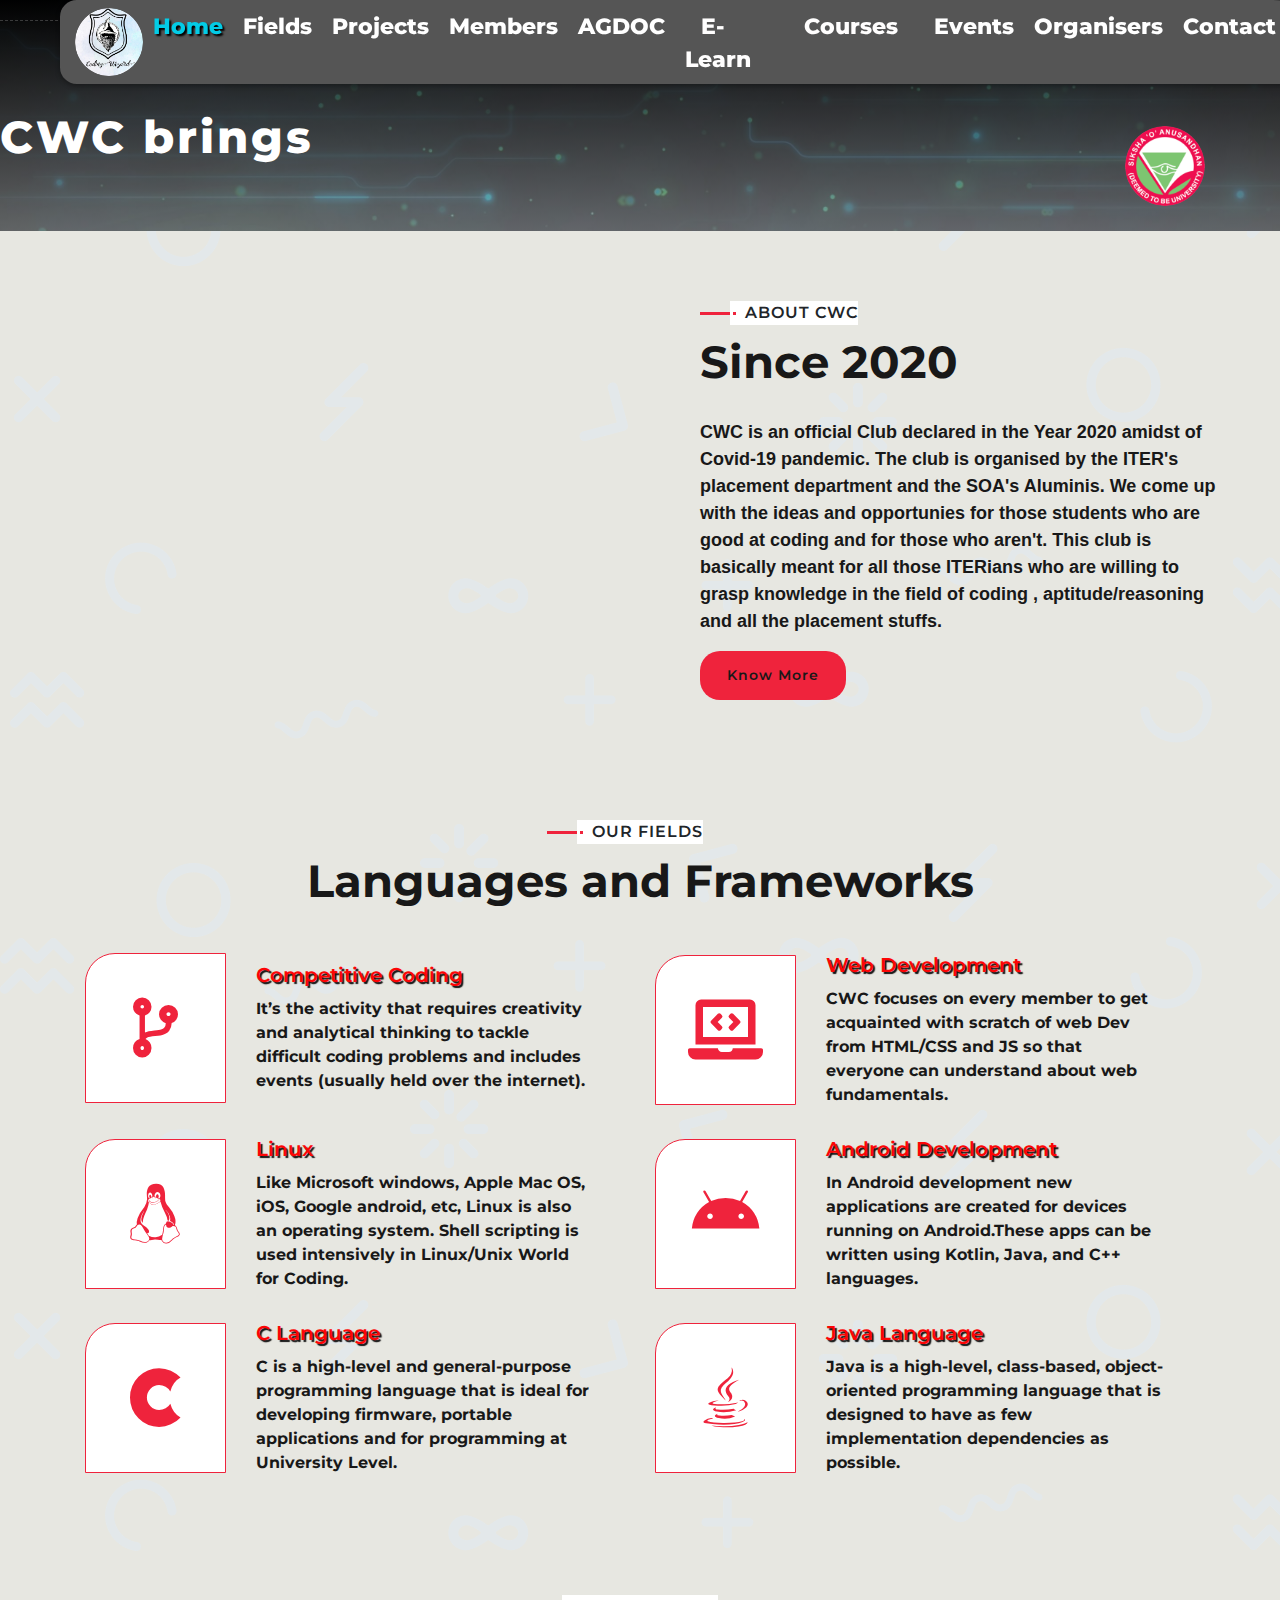
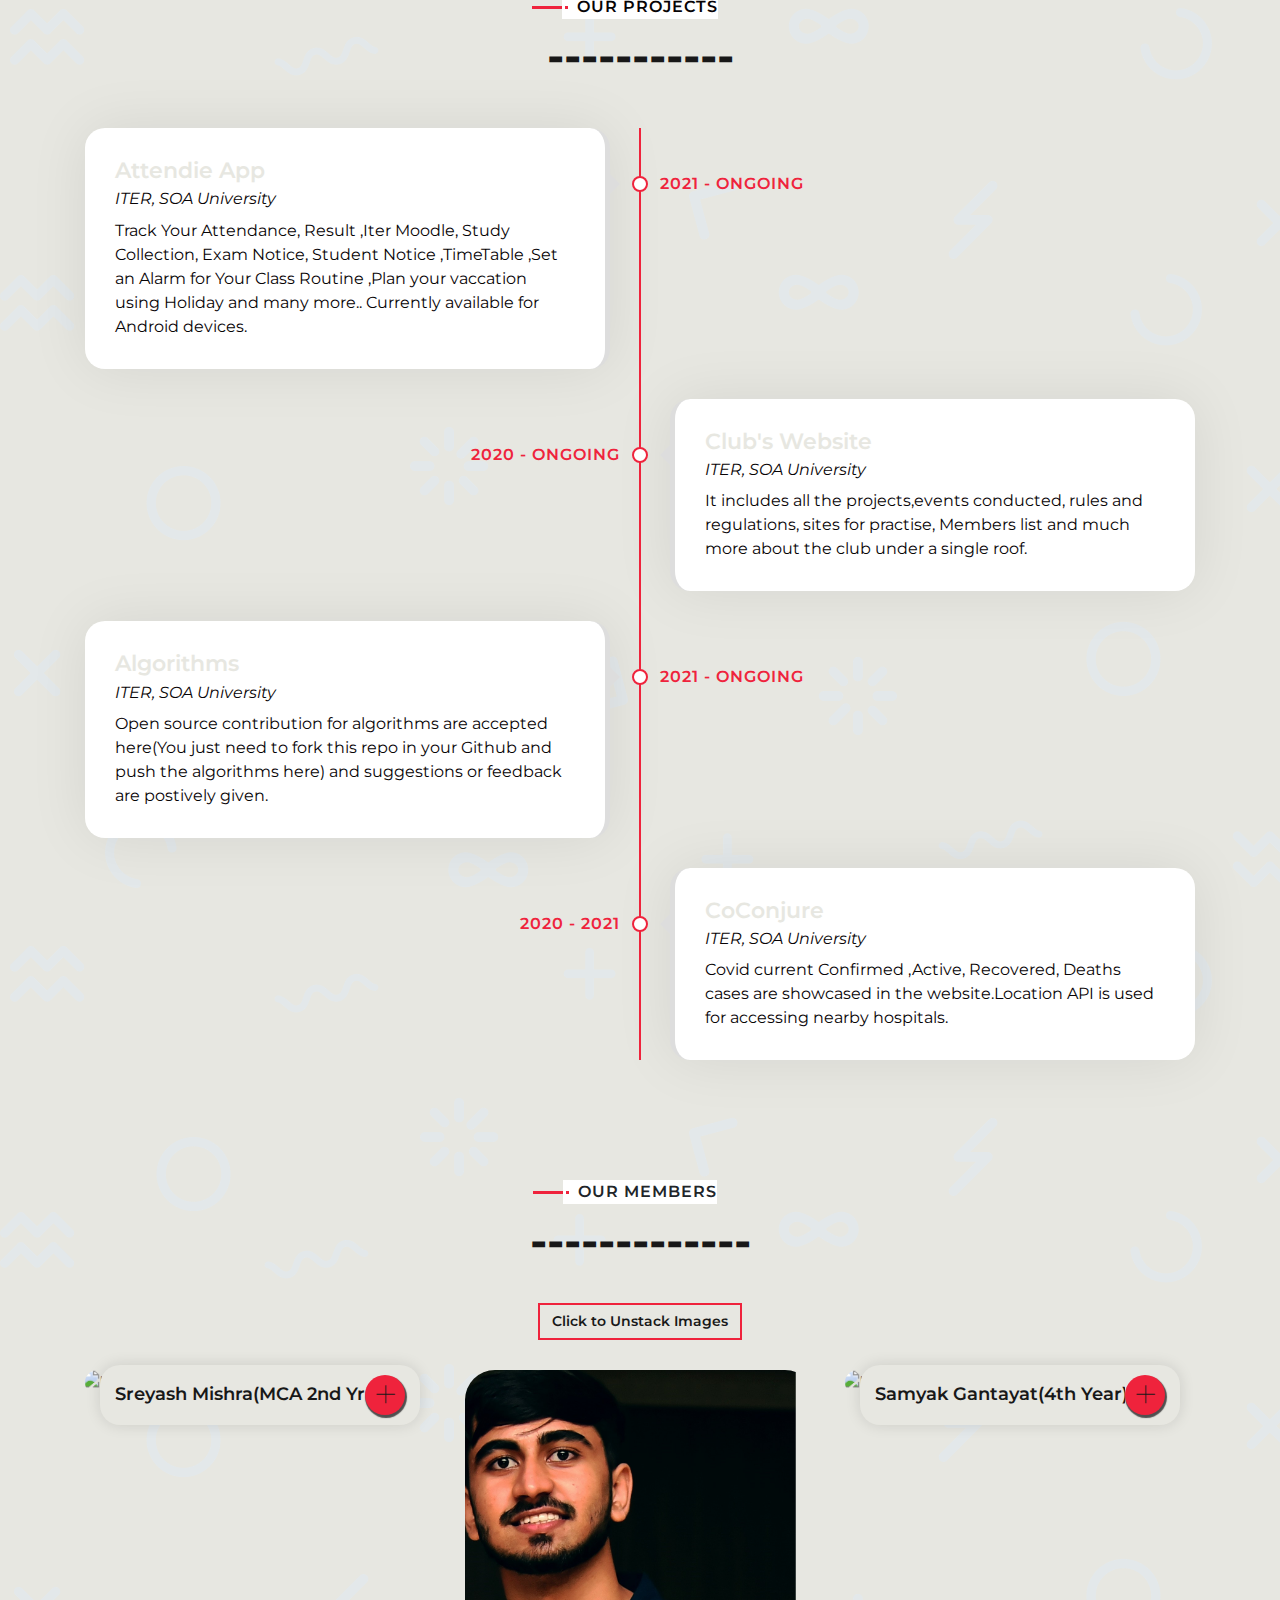
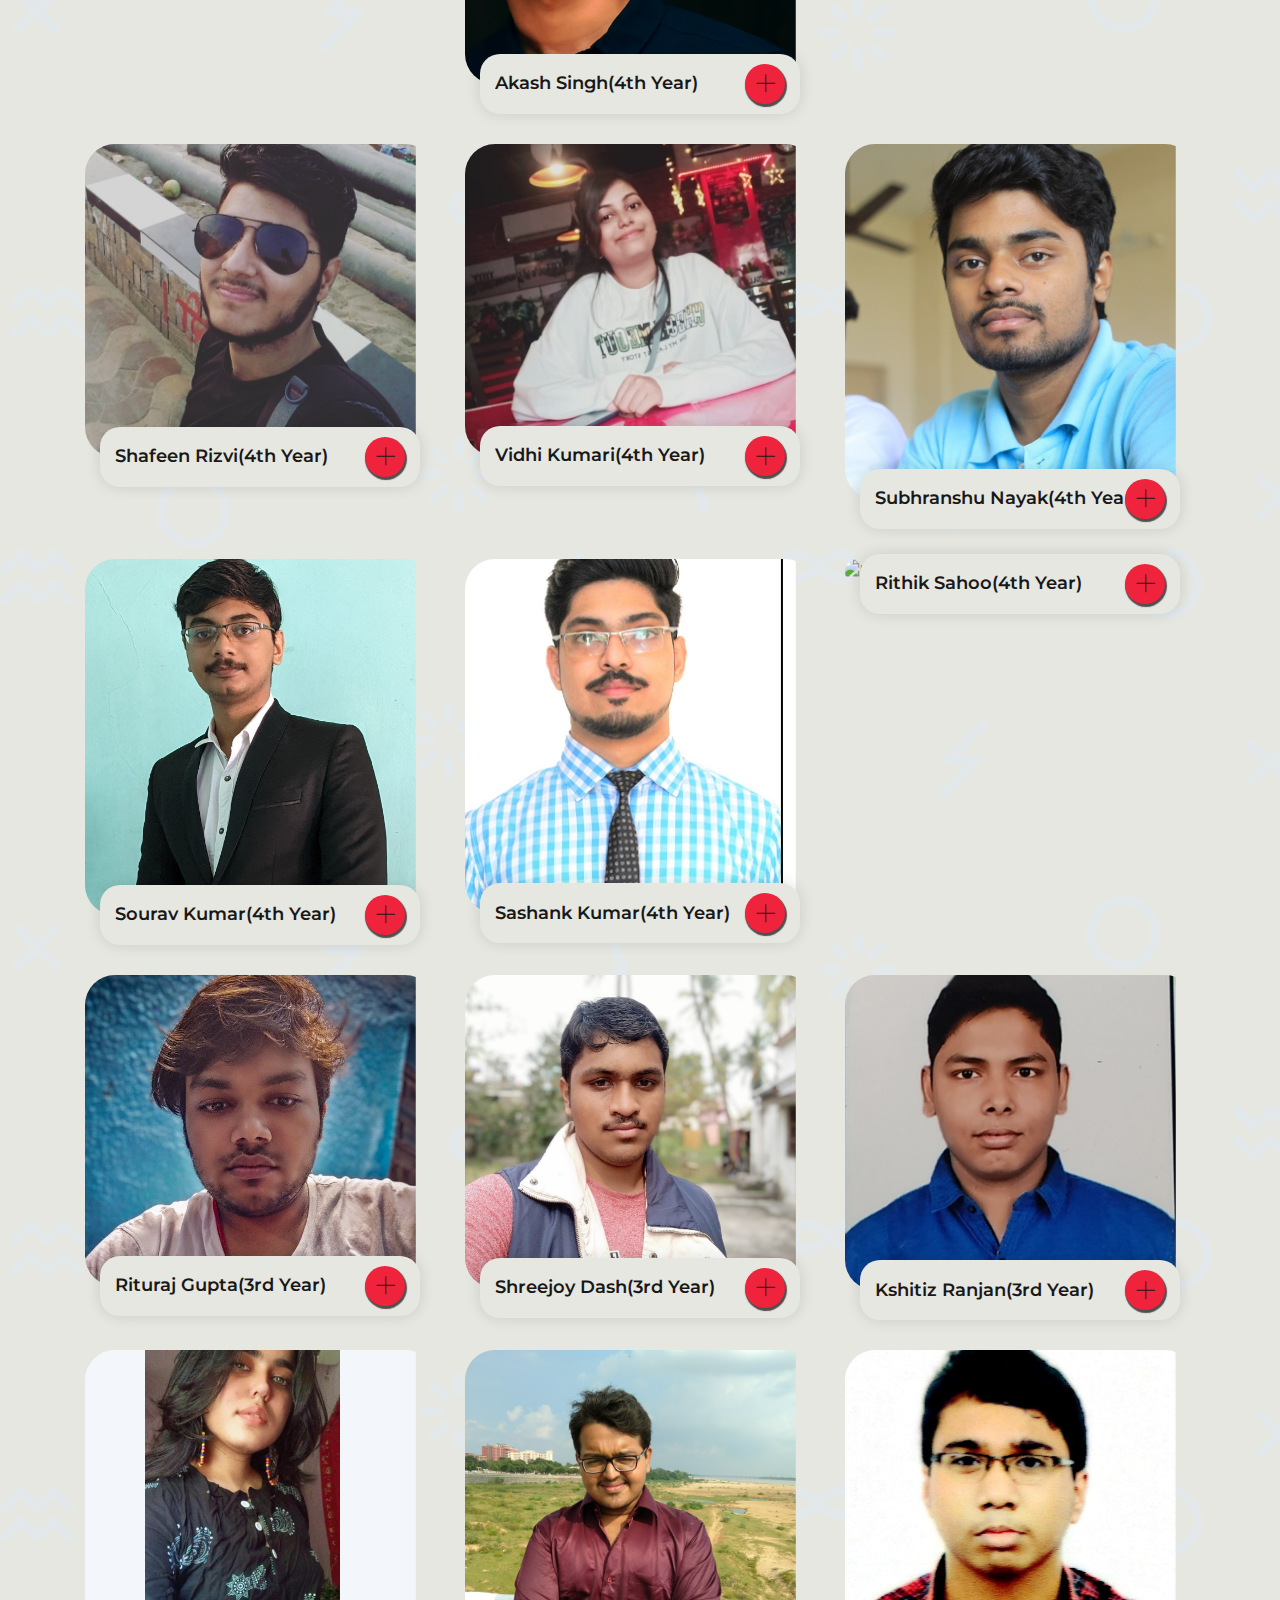
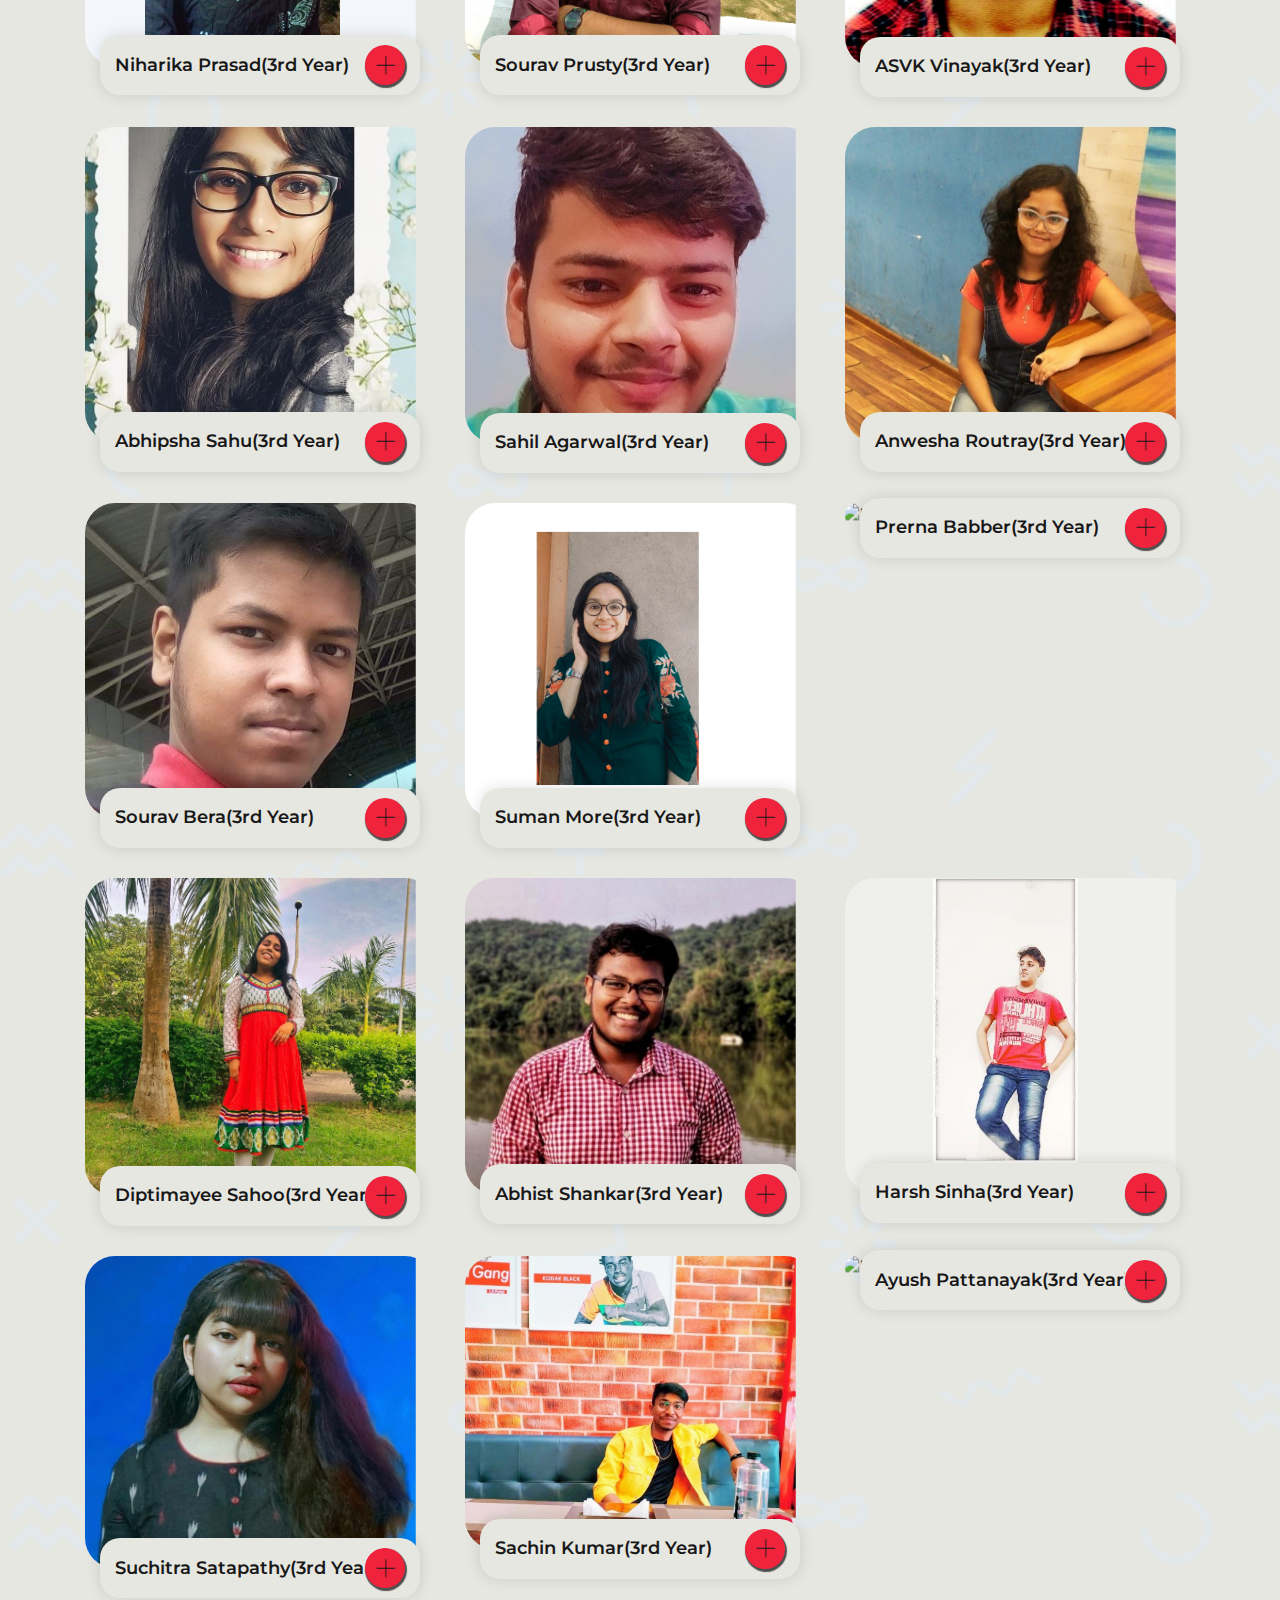
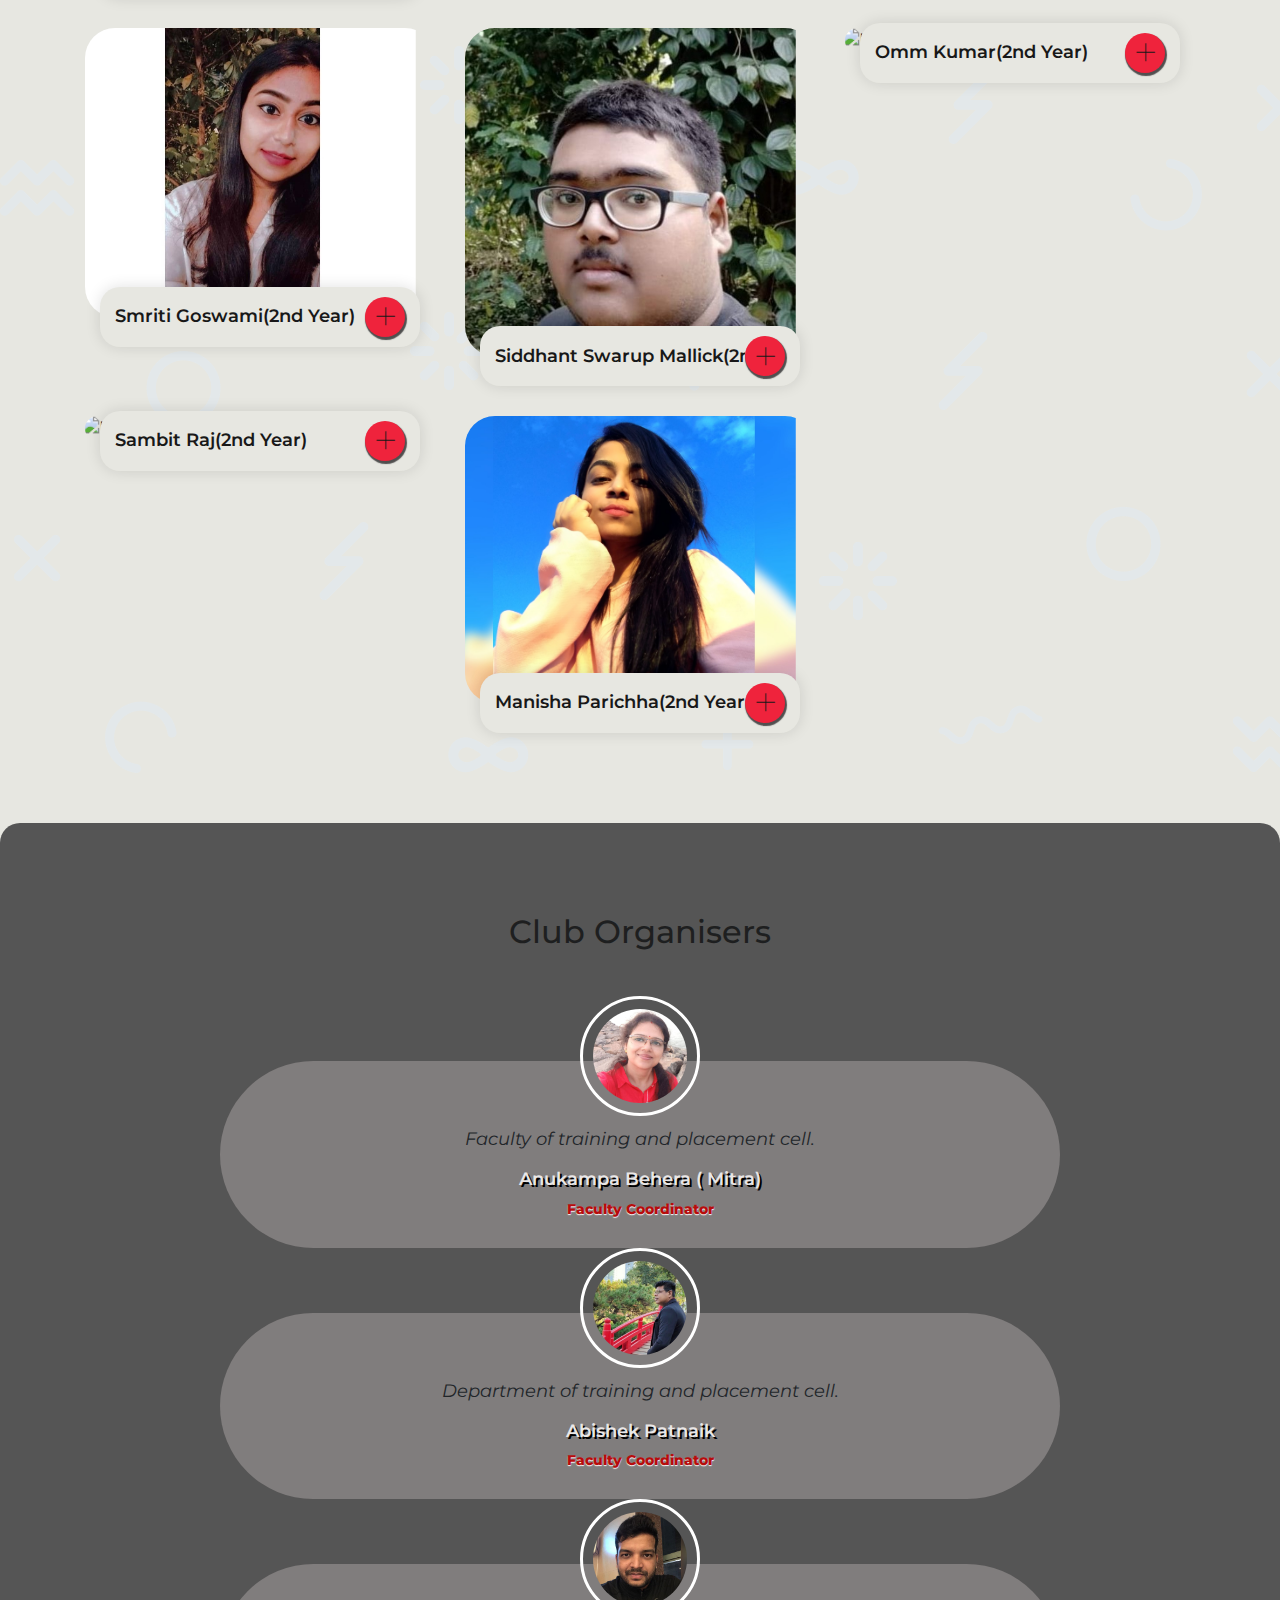
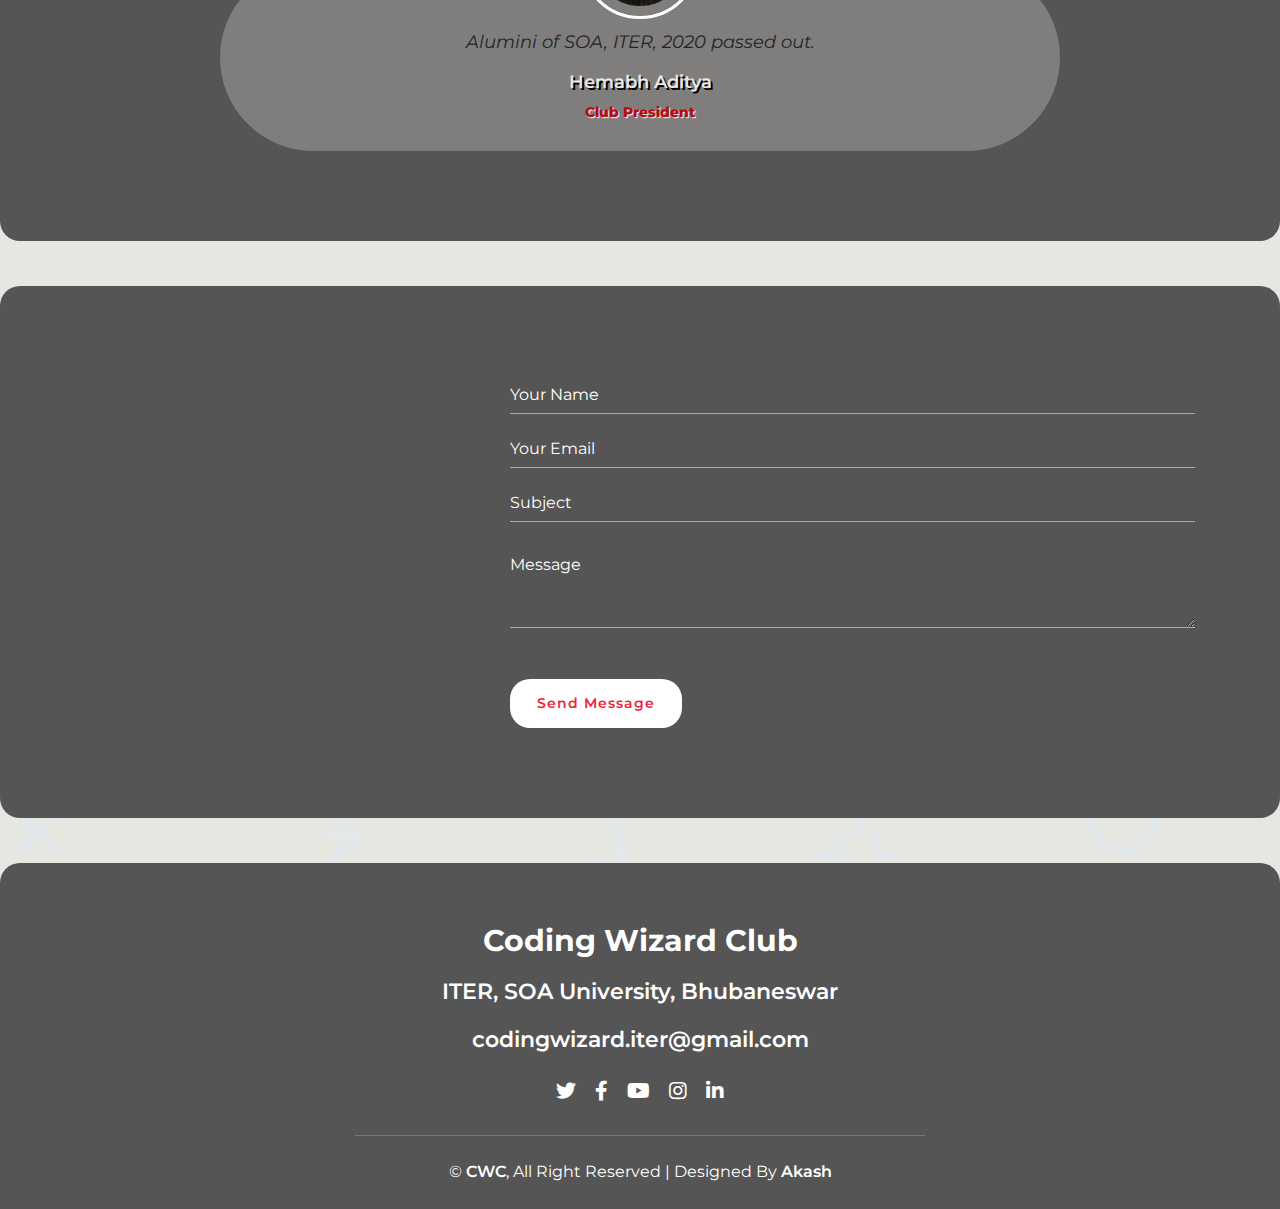
==== commit 8e94d6ac: "fixed name and added an event" ====
--- a/index.html
+++ b/index.html
@@ -680,7 +680,7 @@
                             <p>
                               Department of training and placement cell.                                                                                 
                             </p>
-                            <h3>Abhishek Pattnaik</h3>
+                            <h3>Abishek Patnaik</h3>
                             <h4>Faculty Coordinator</h4>
                         </div>
                     </div>
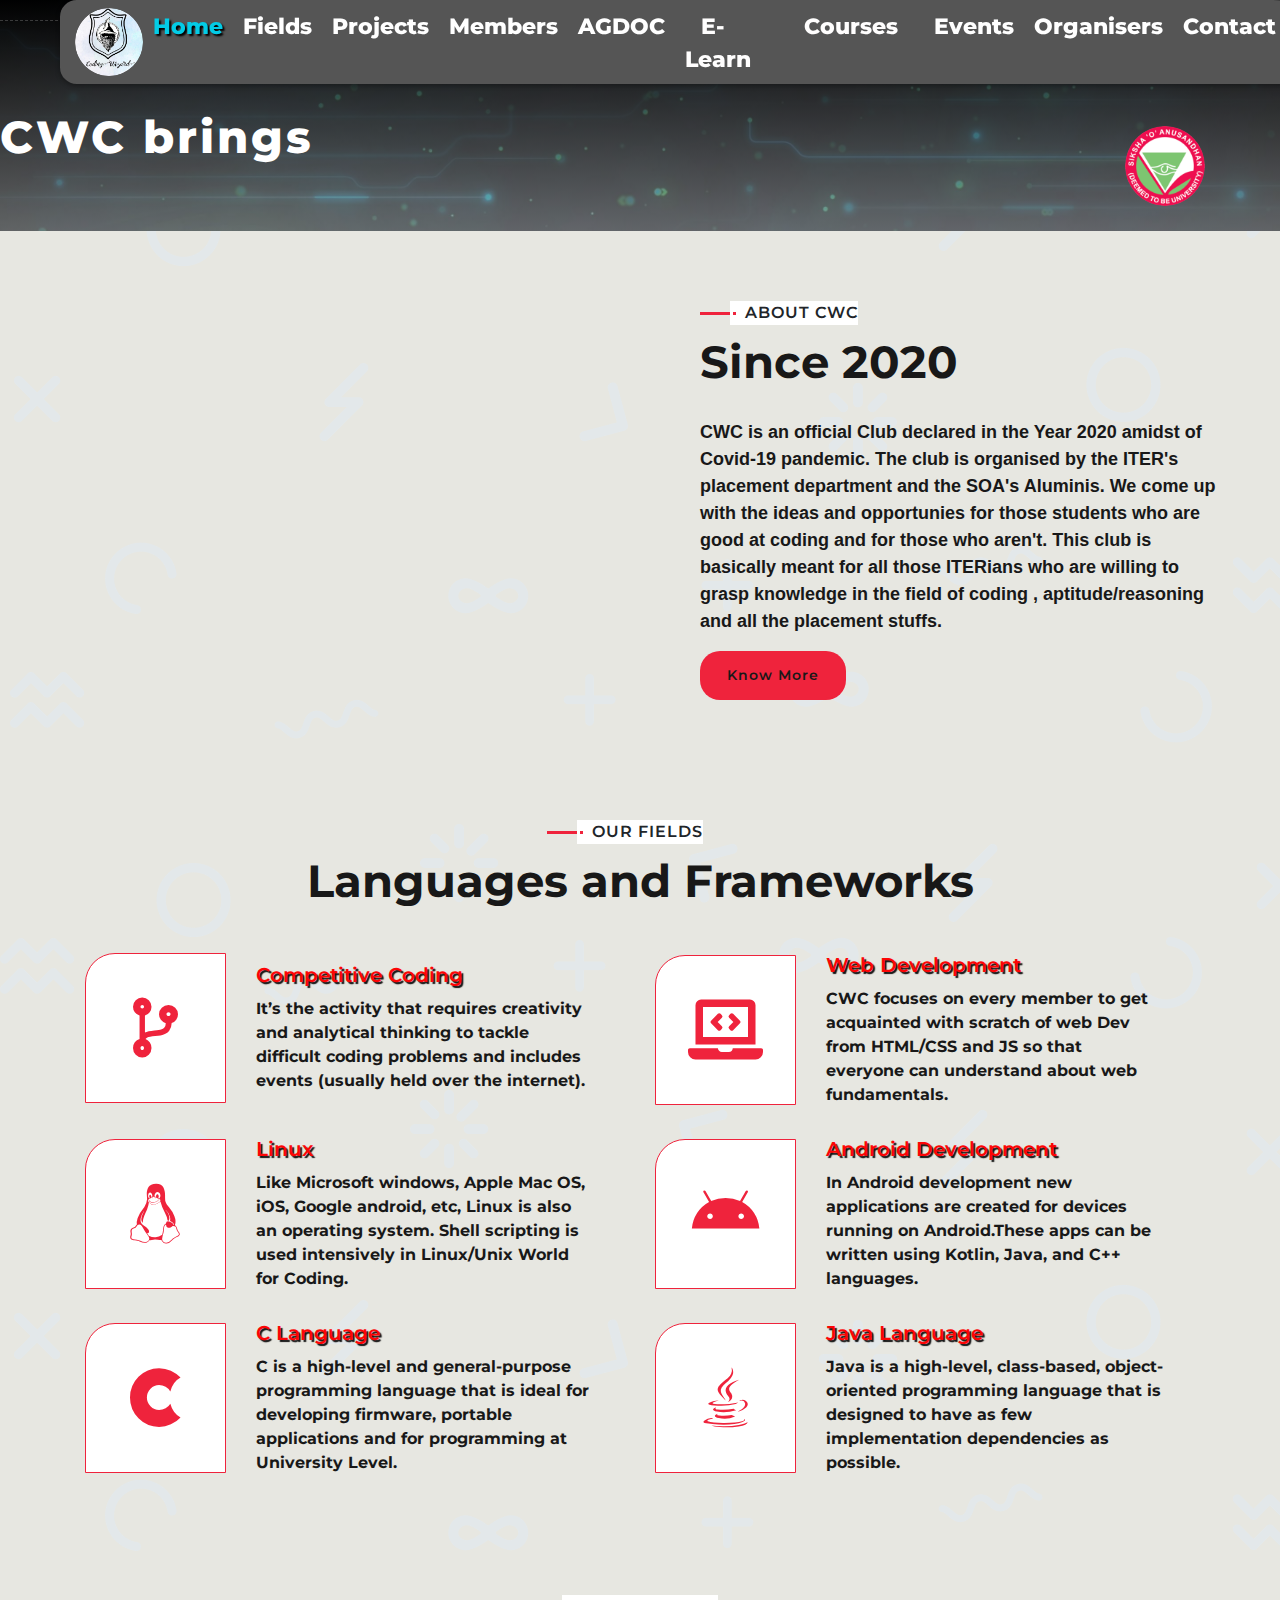
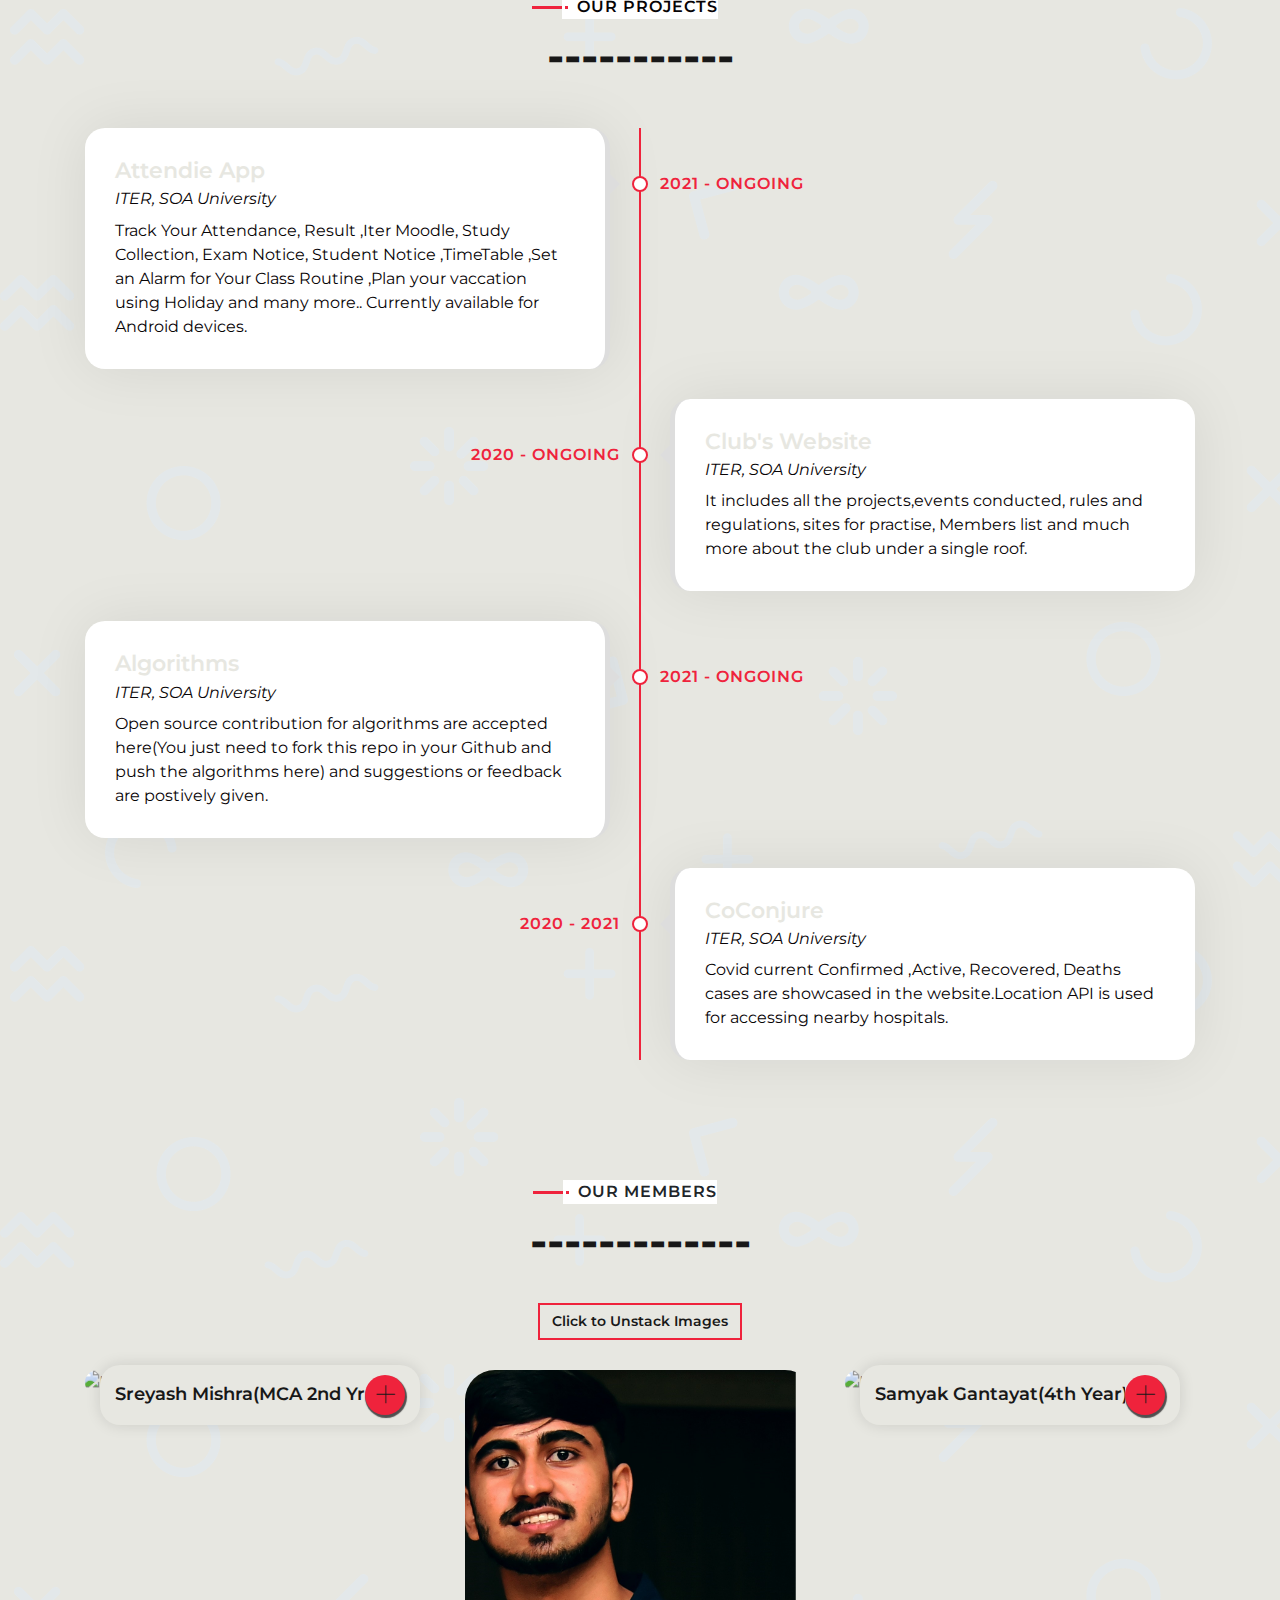
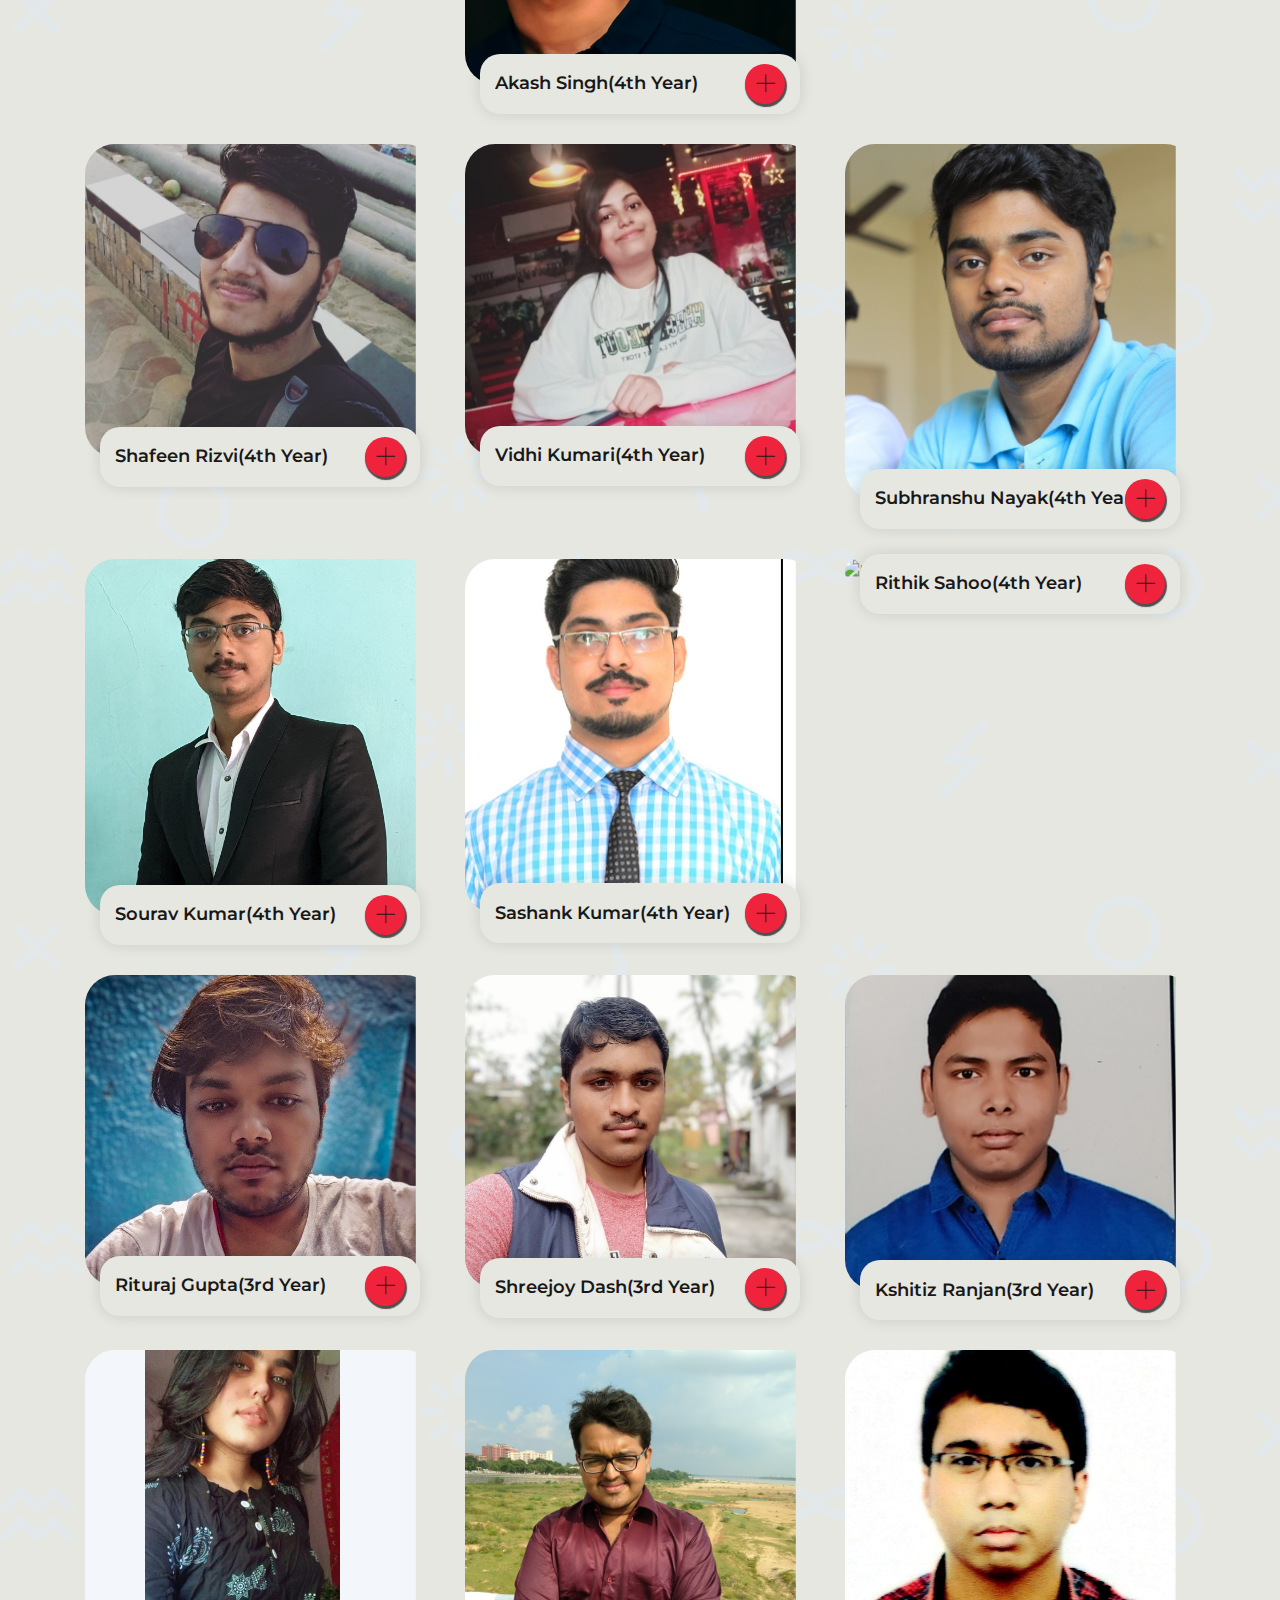
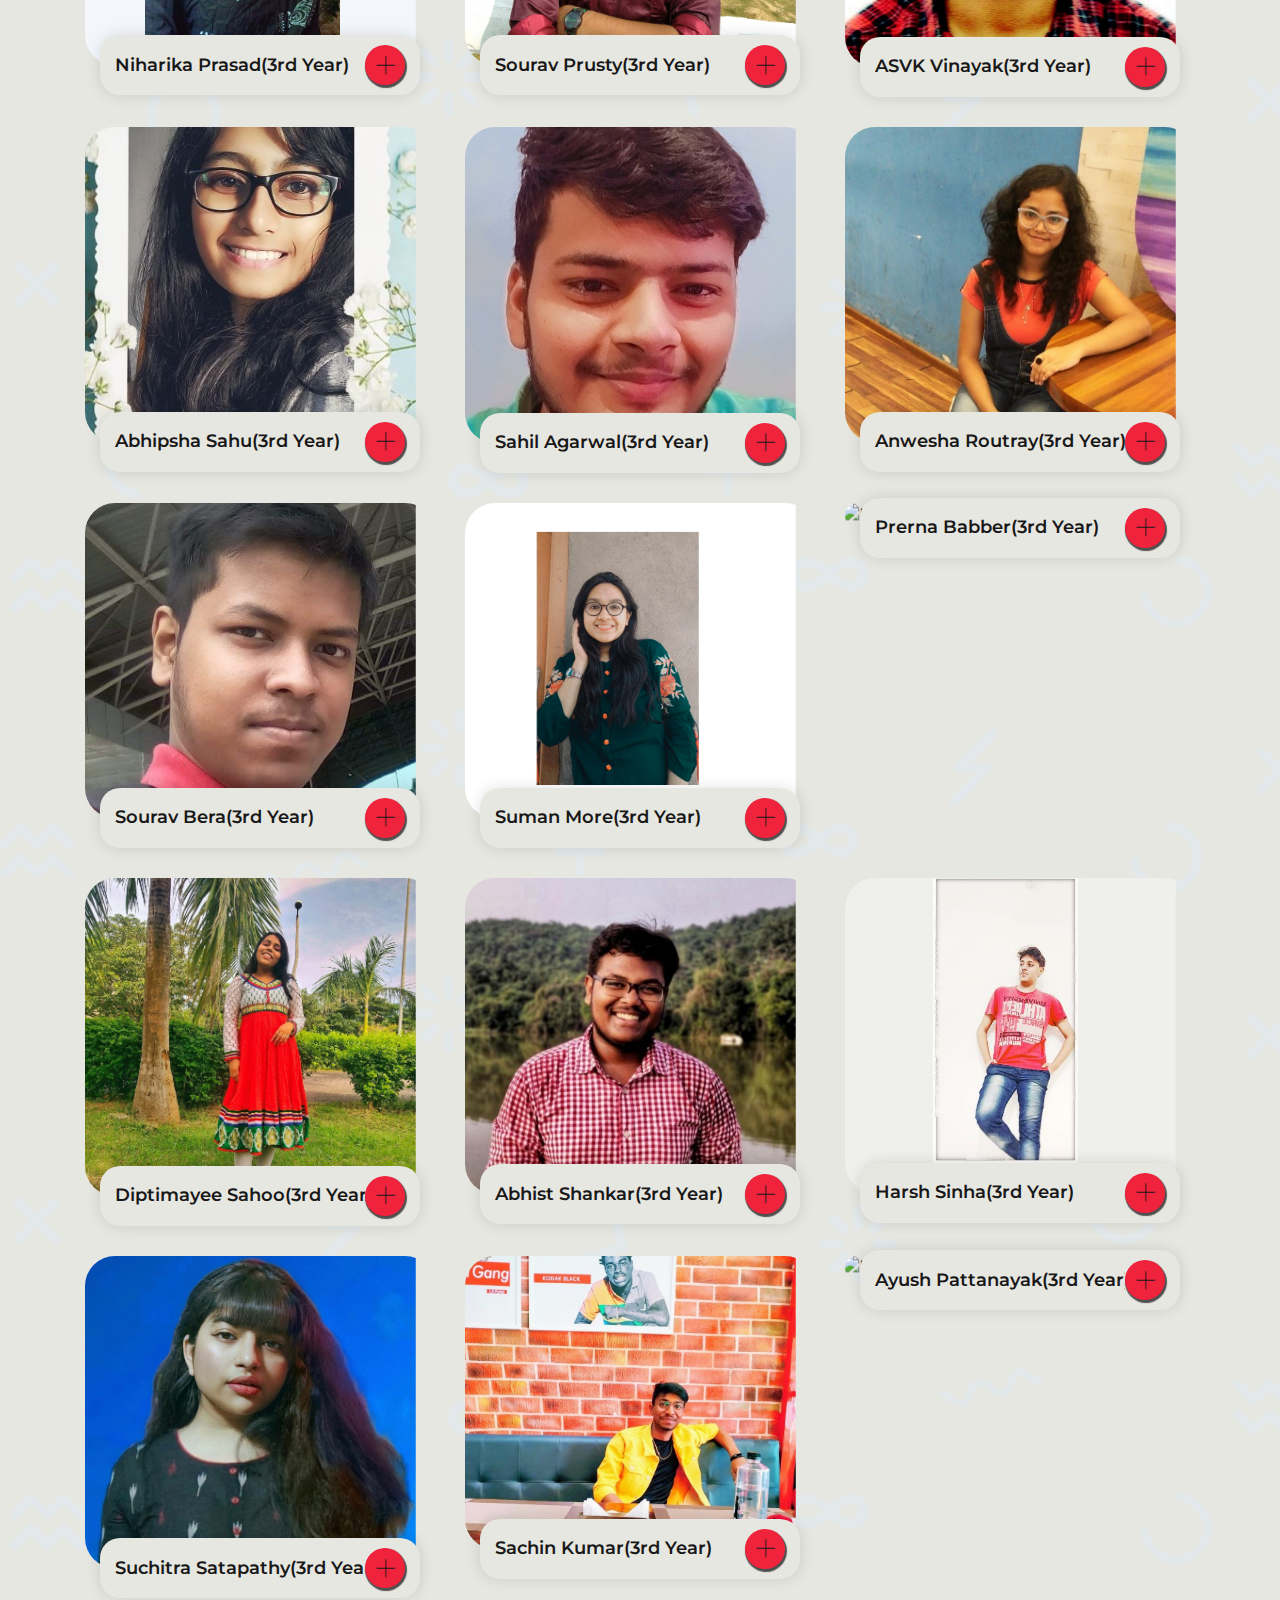
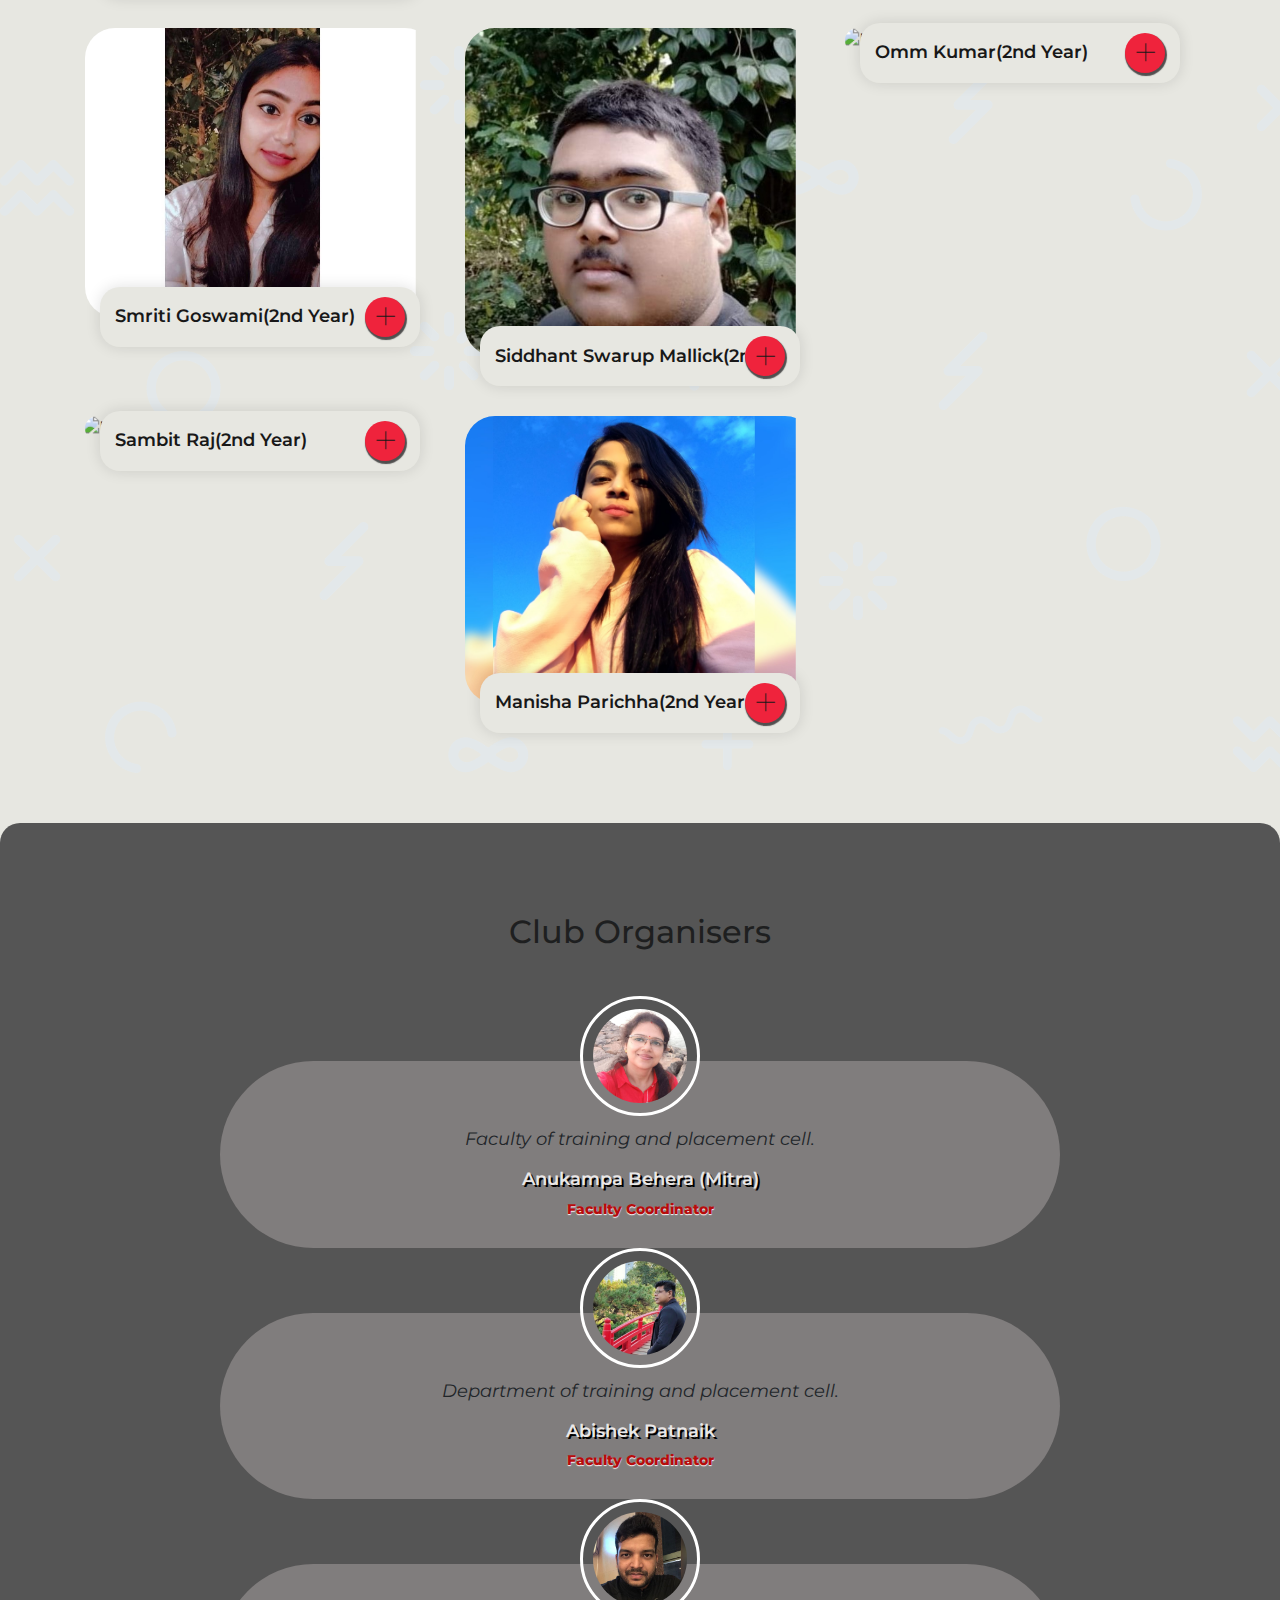
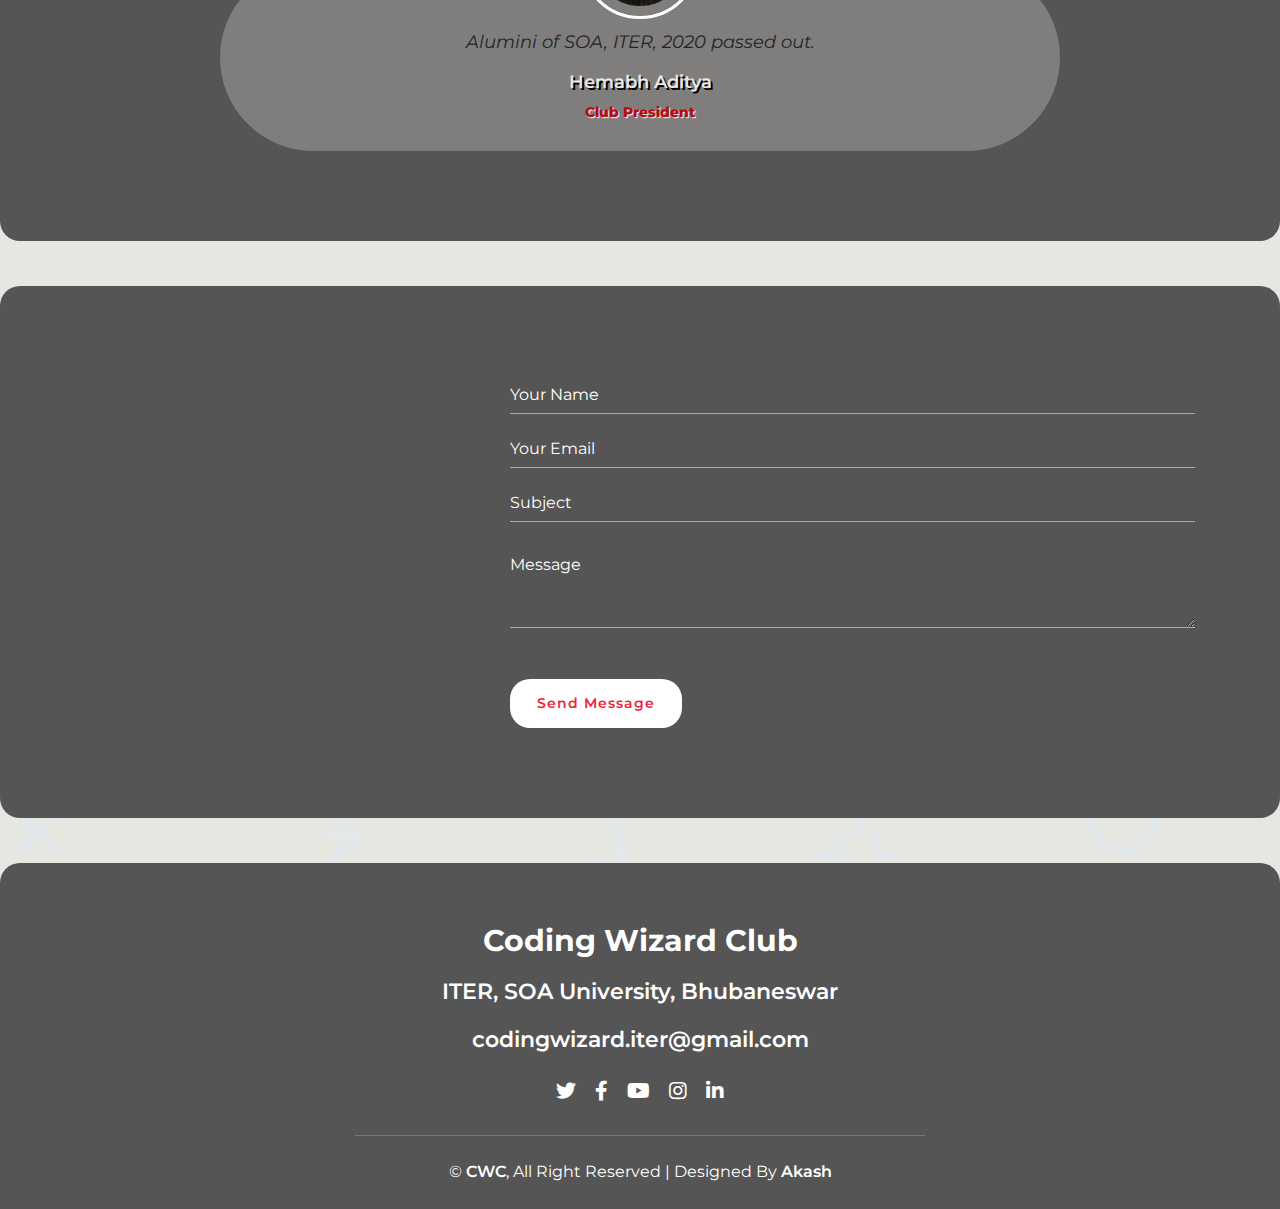
==== commit d2fc3e66: "Merge branch 'master' of https://github.com/akashrajput25/_CWC_" ====
--- a/index.html
+++ b/index.html
@@ -668,7 +668,7 @@
                             <p>
                                Faculty of training and placement cell.
                             </p>
-                            <h3>Anukampa Behera ( Mitra) </h3>
+                            <h3>Anukampa Behera (Mitra)</h3>
                             <h4>Faculty Coordinator</h4>
                         </div>
                     </div>
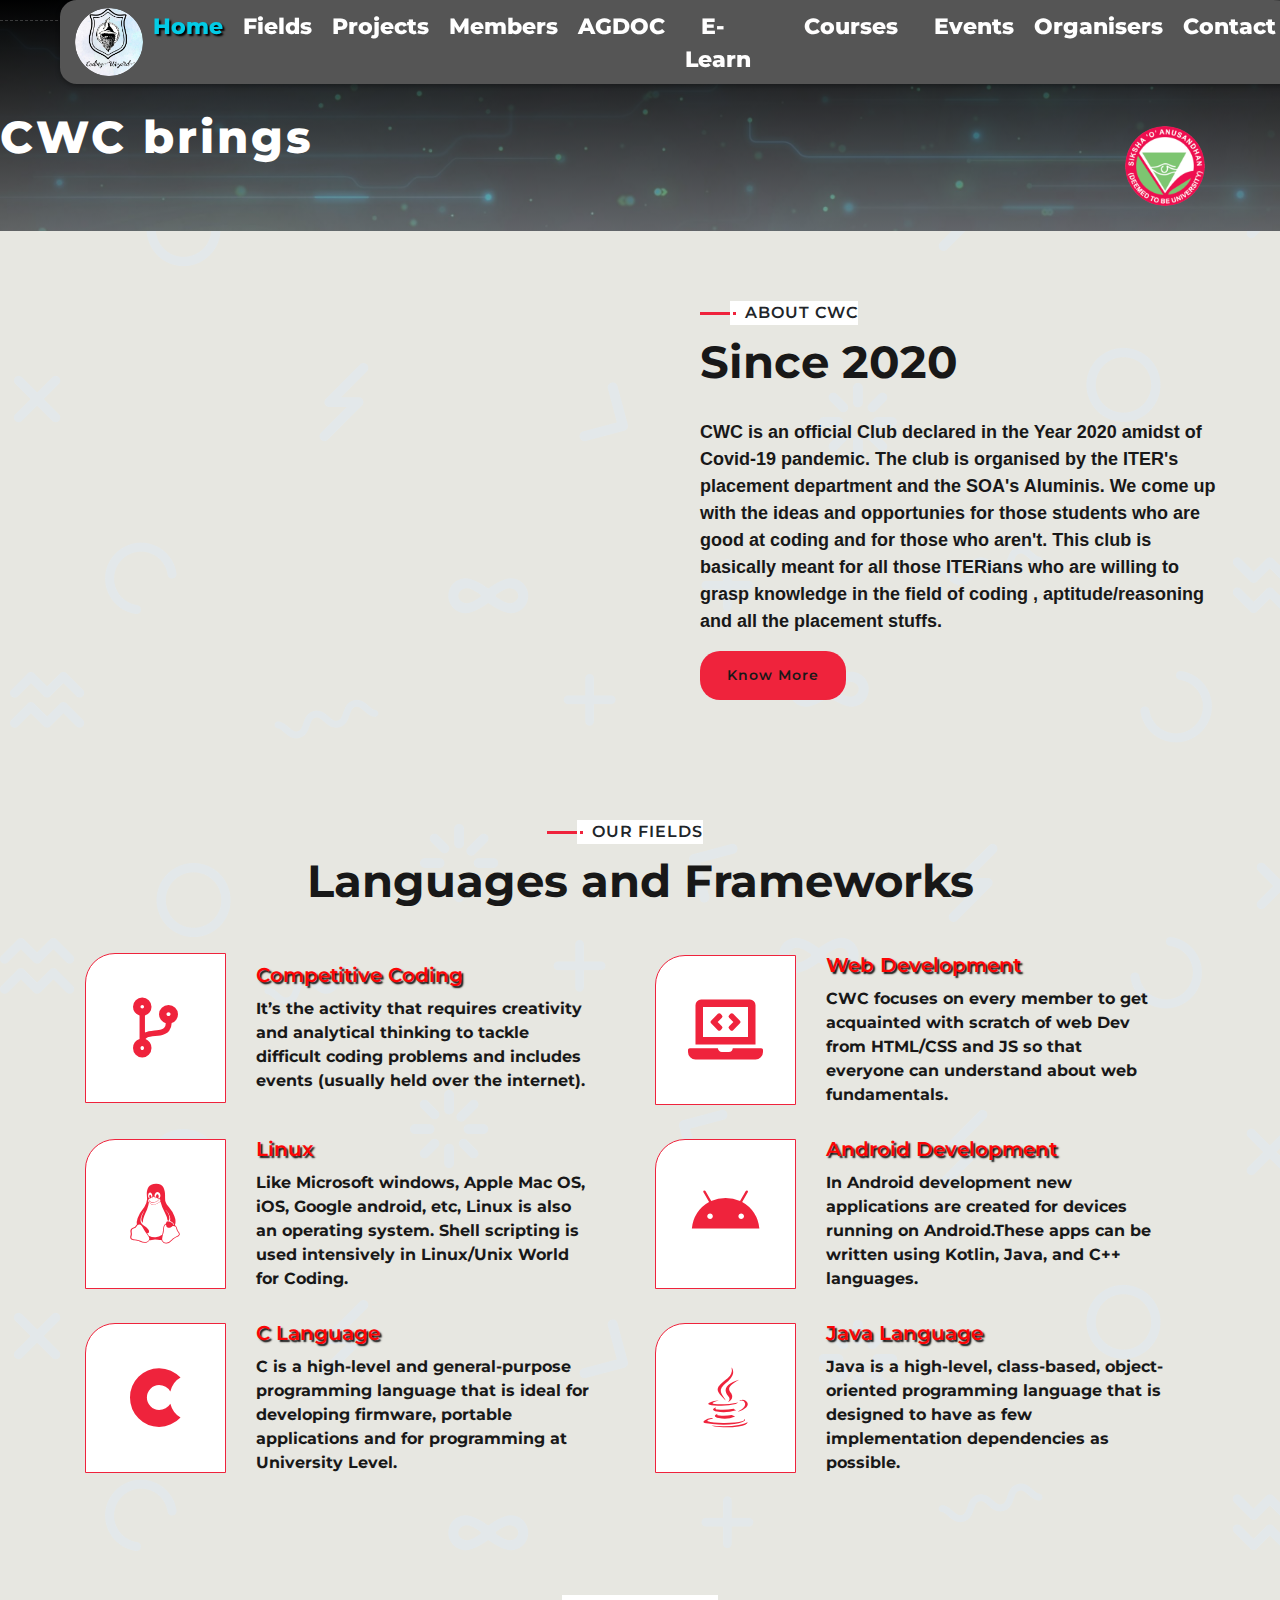
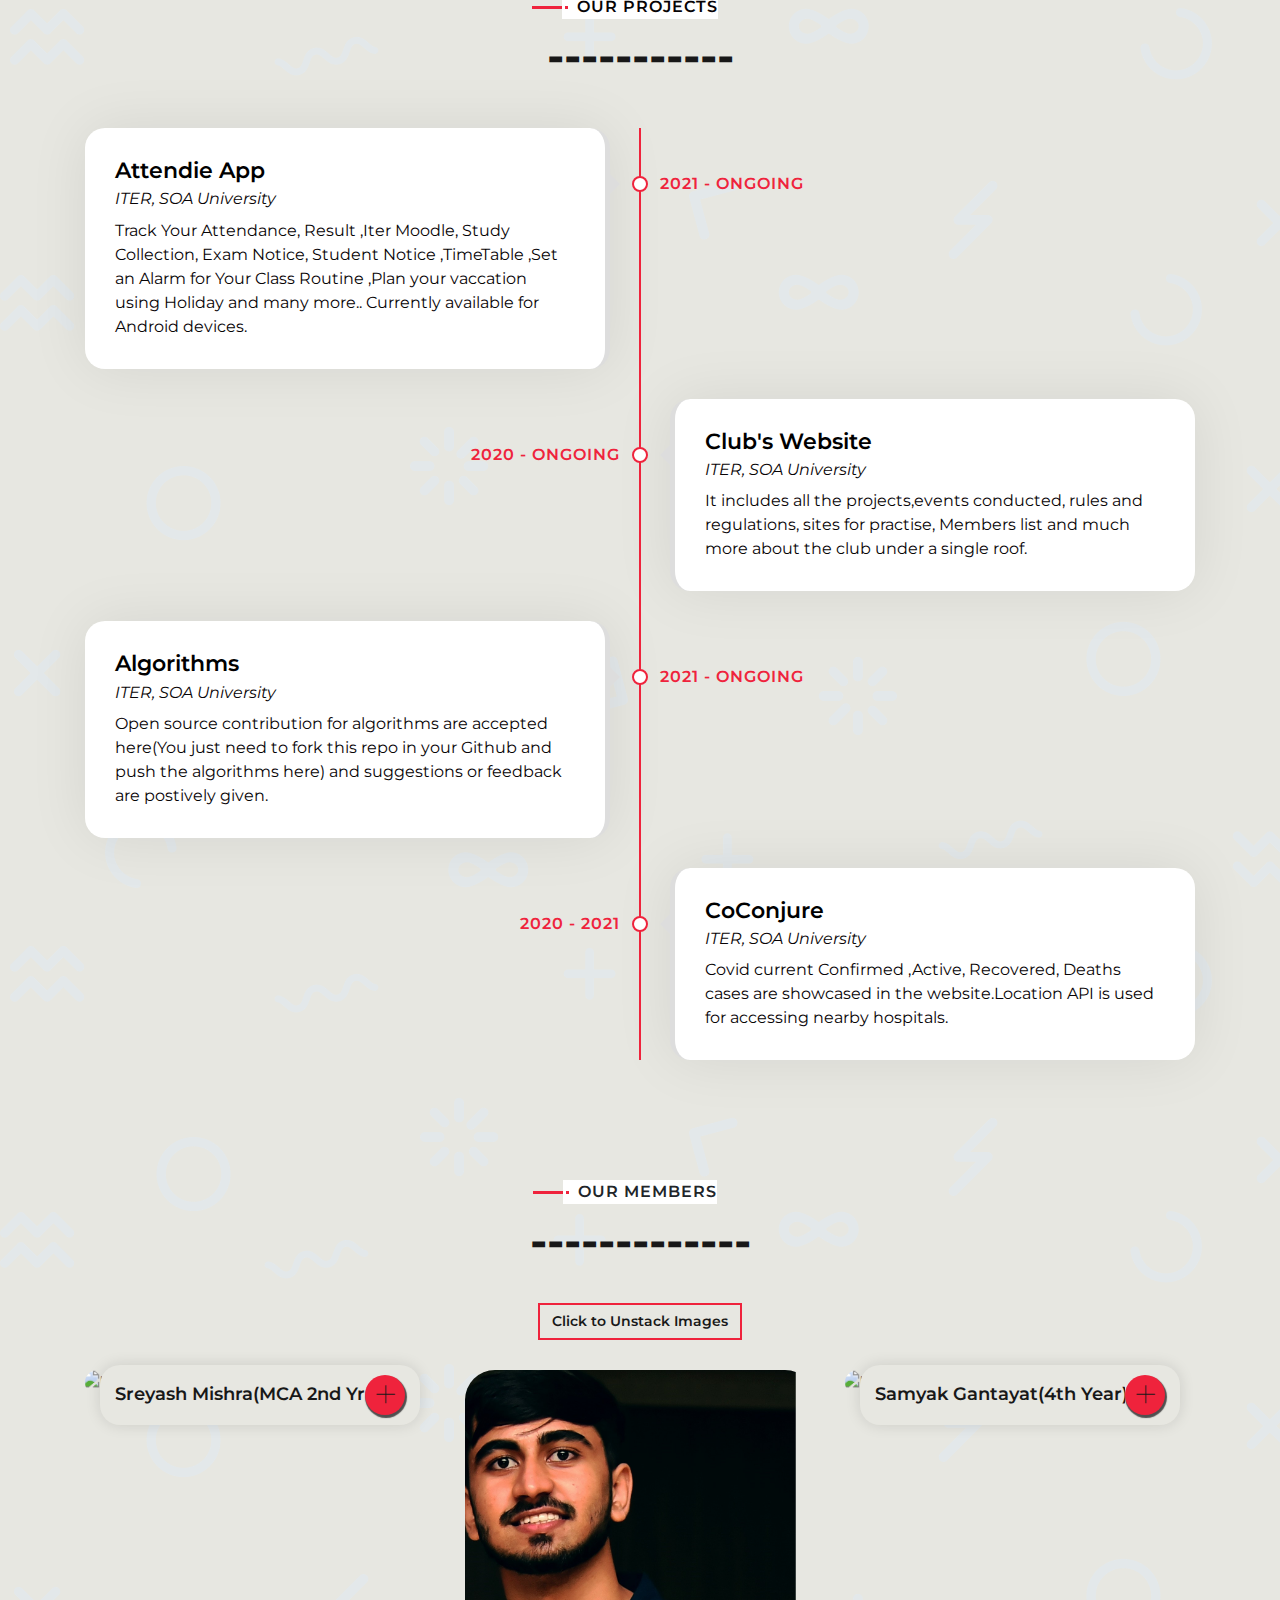
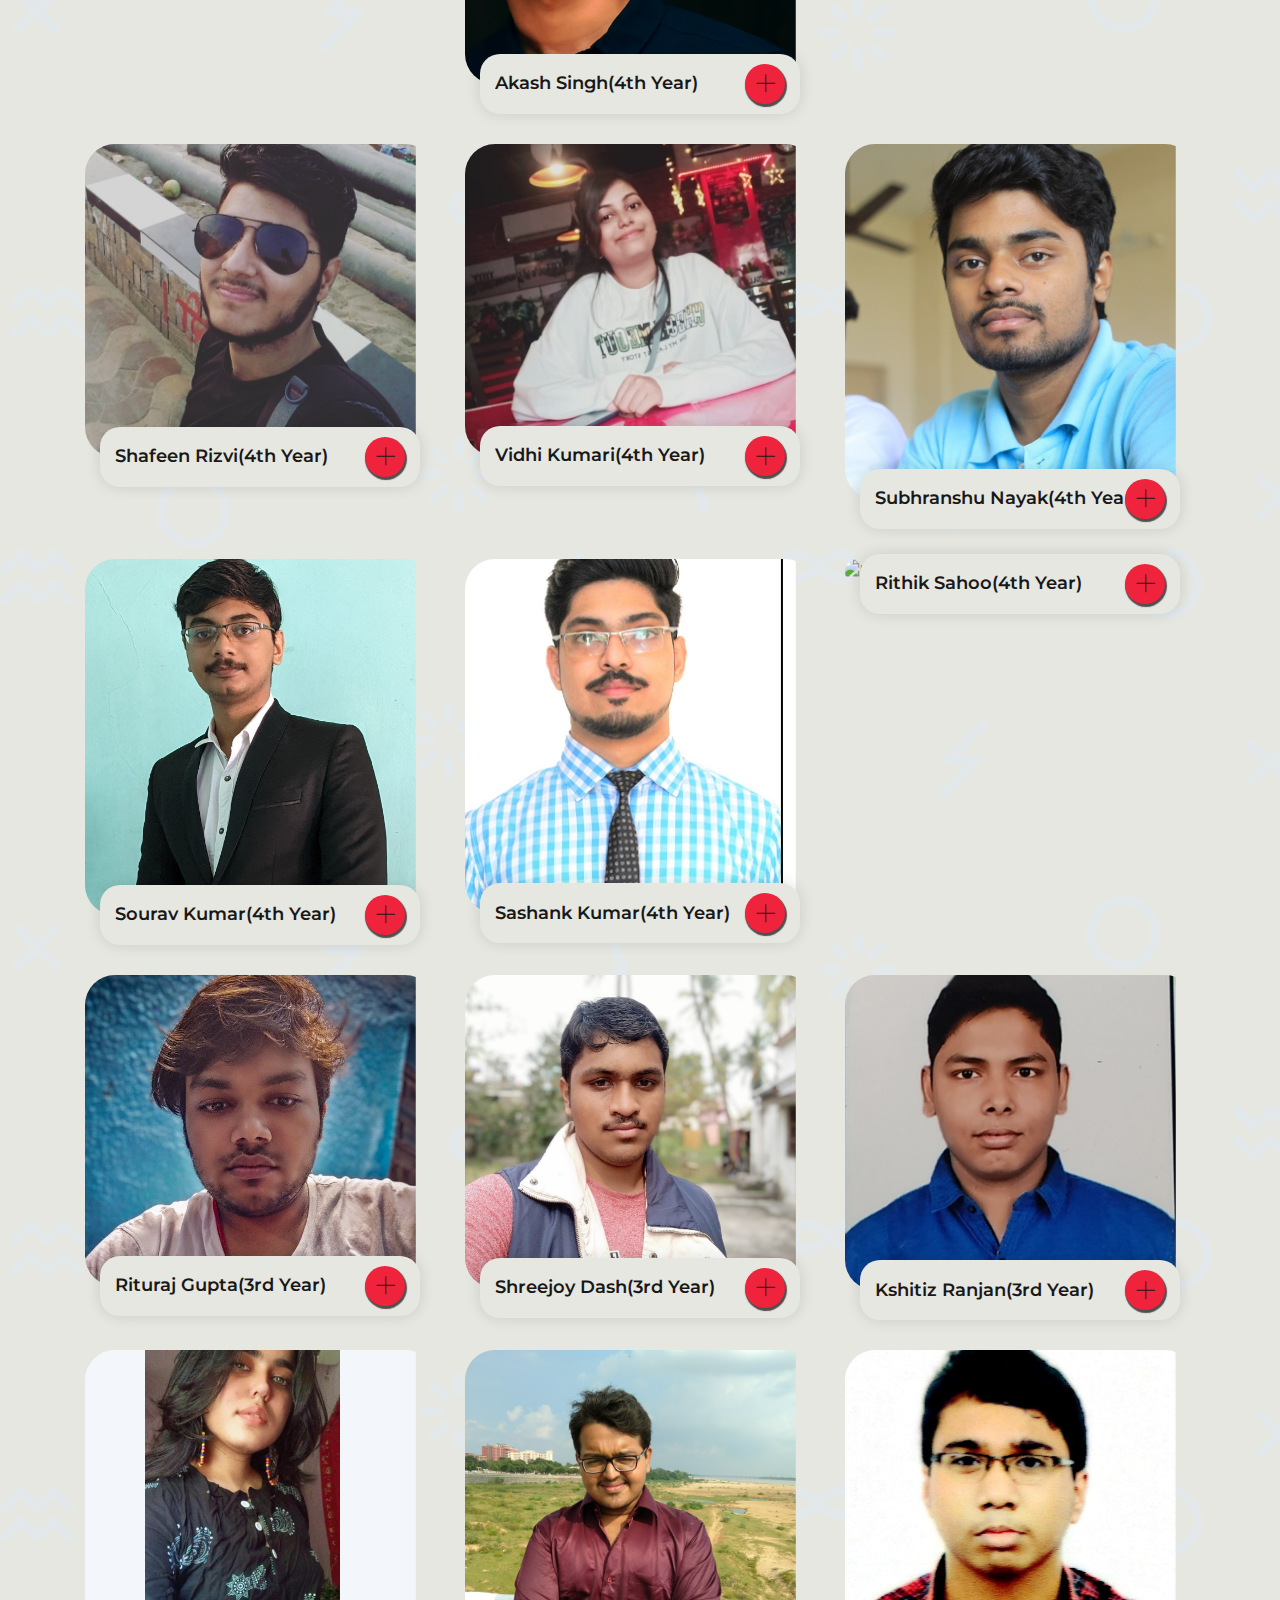
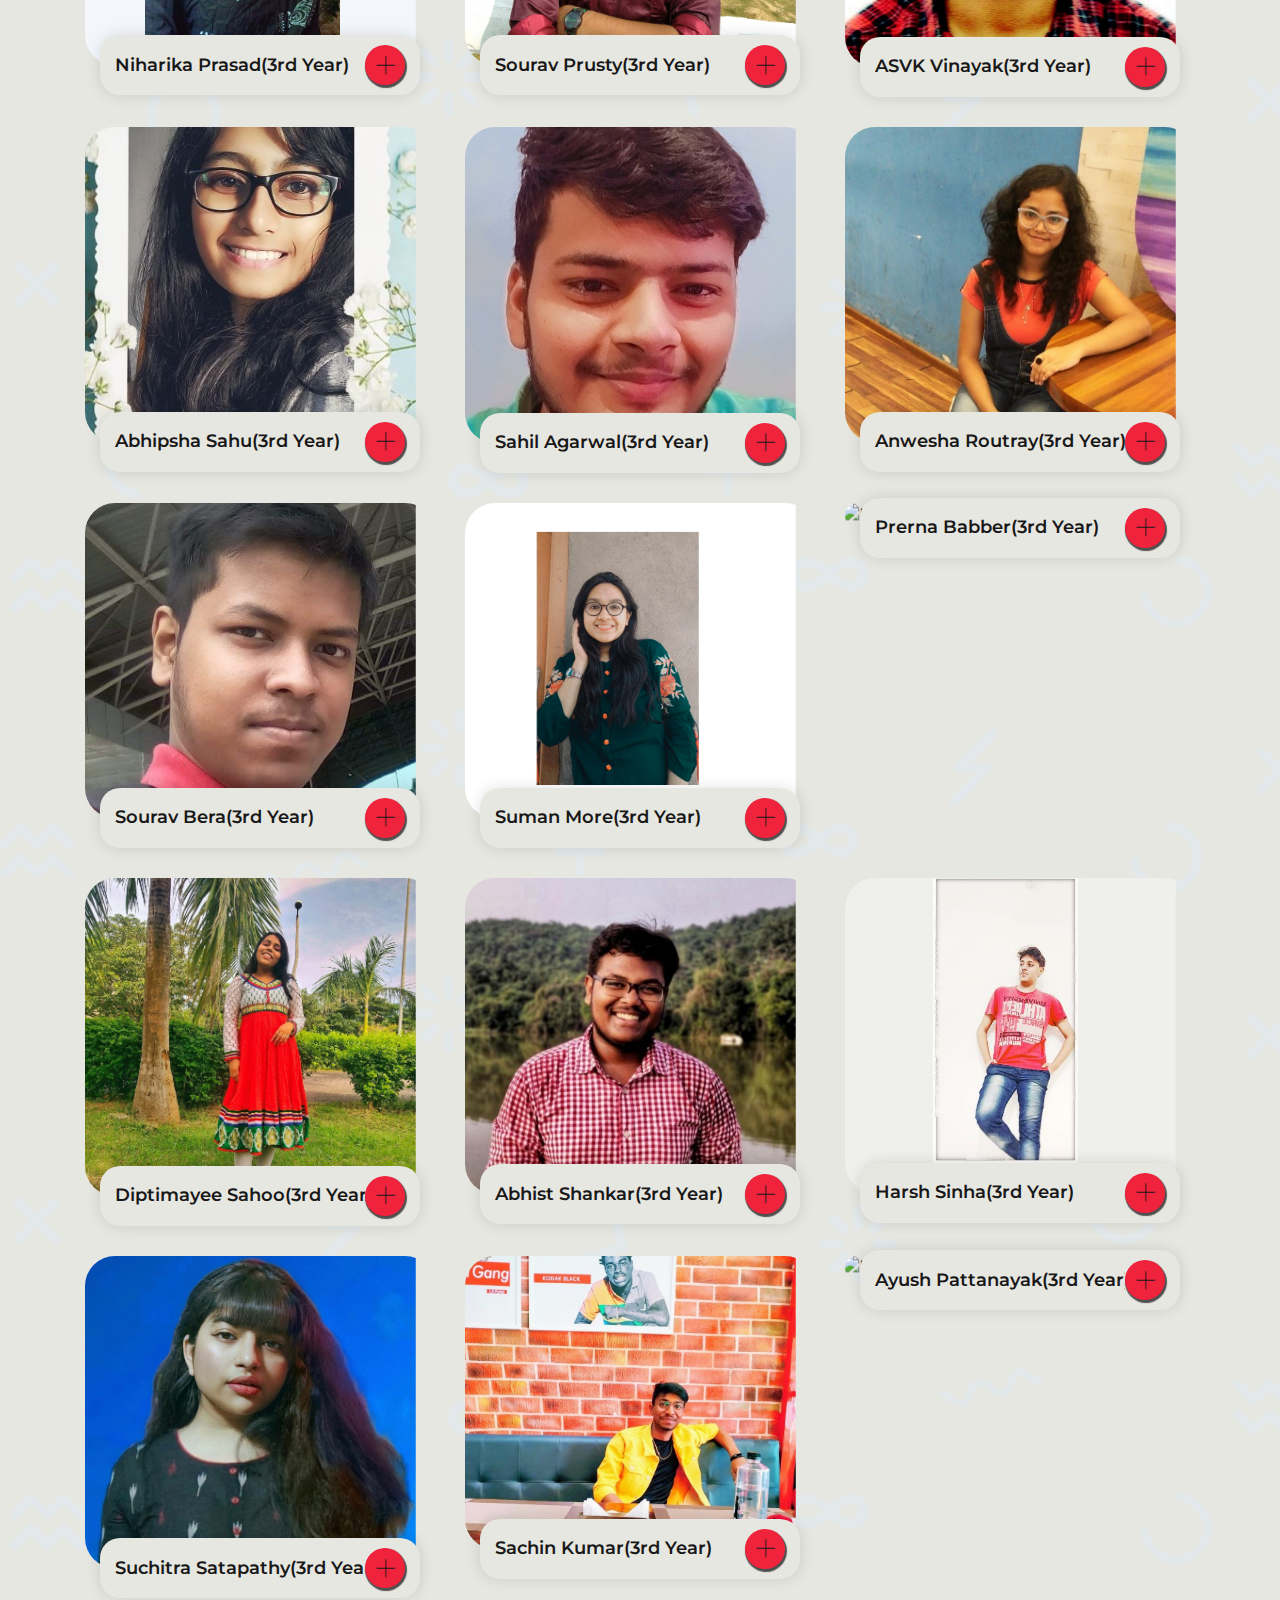
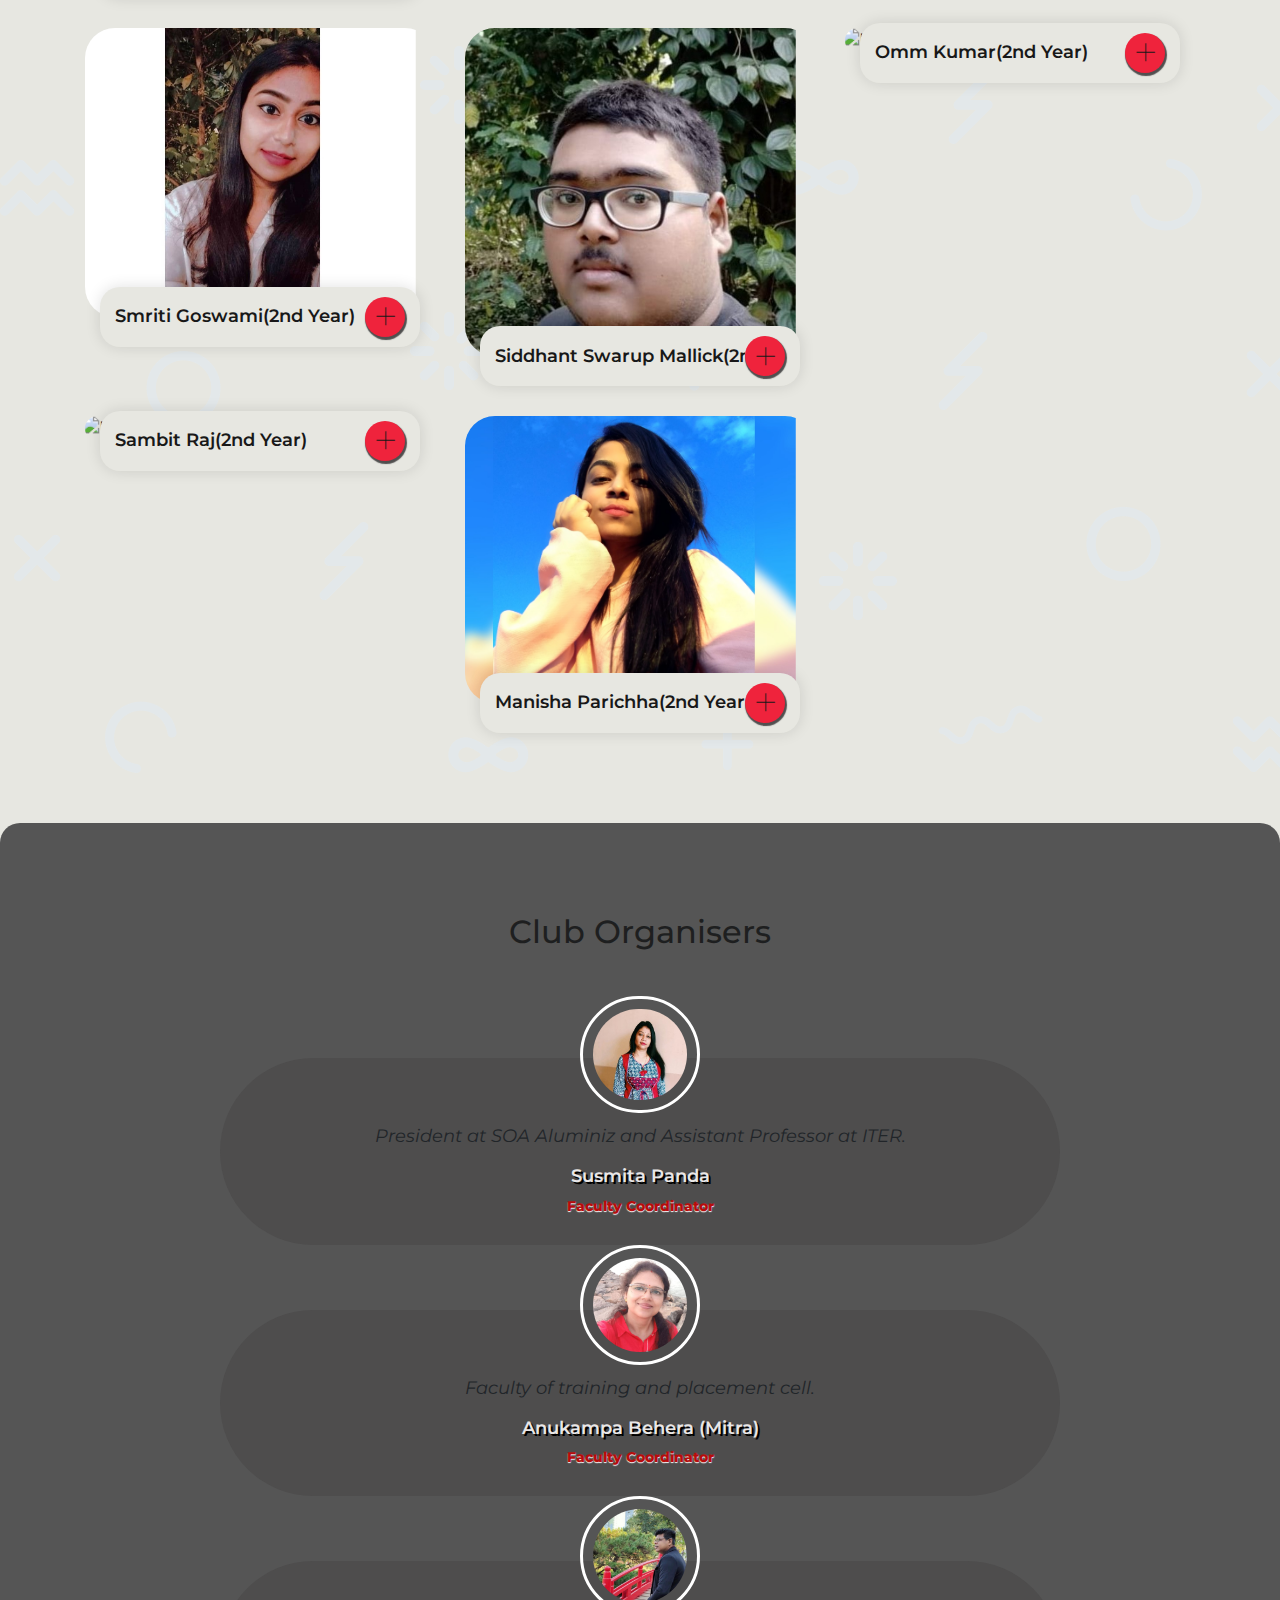
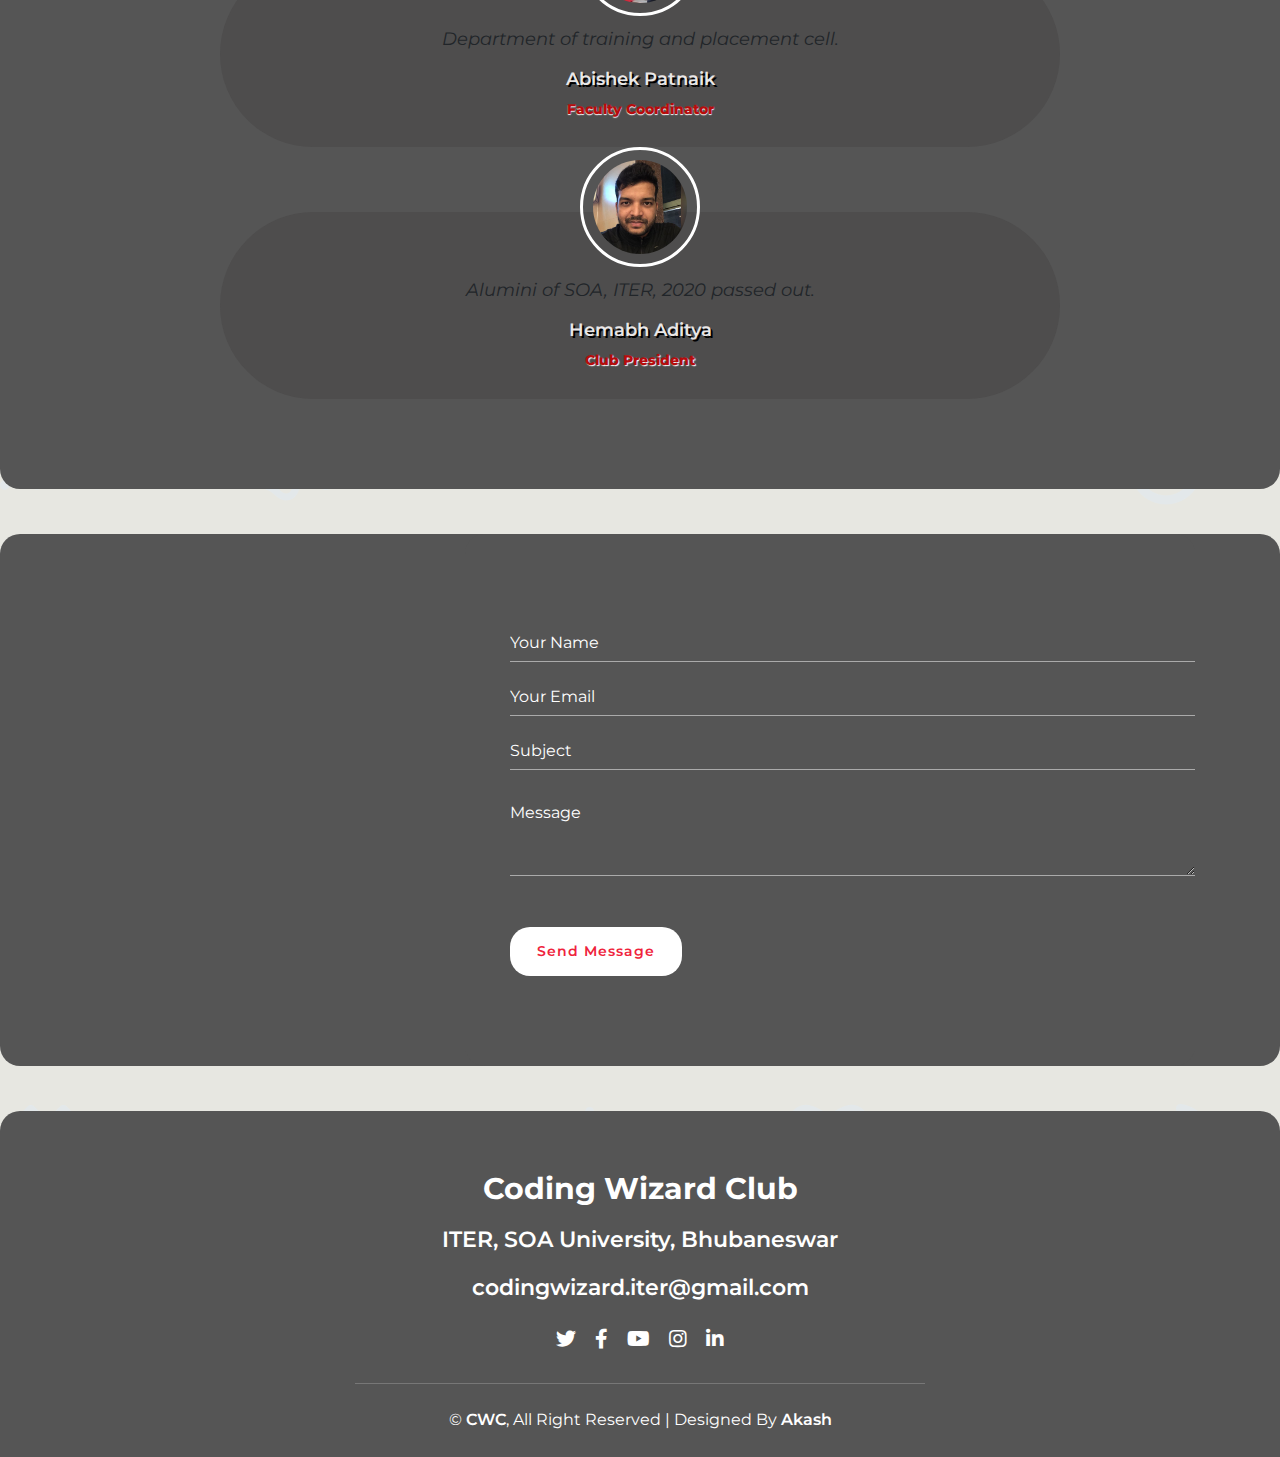
==== commit ae7a713b: "fixed some bugs and added an image" ====
--- a/index.html
+++ b/index.html
@@ -115,7 +115,7 @@
                 <div class="row align-items-center">
                     <div class="col-lg-6">
                         <div class="about-img">
-                            <iframe width="560" height="315" src="https://www.youtube.com/embed/XMZFUnAgOqs" title="YouTube video player" frameborder="0" allow="accelerometer; autoplay; clipboard-write; encrypted-media; gyroscope; picture-in-picture" allowfullscreen></iframe>
+                            <iframe style="border-radius: 15px;" width="560" height="315" src="https://www.youtube.com/embed/B7V4zinU9AU" title="YouTube video player" frameborder="0" allow="accelerometer; autoplay; clipboard-write; encrypted-media; gyroscope; picture-in-picture" allowfullscreen></iframe>
                         </div>
                     </div>
                     <div class="col-lg-6">
@@ -660,6 +660,18 @@
                     <h2>Club Organisers</h2>
                 </div>
                 <div class="owl-carousel testimonials-carousel">
+                    <div class="testimonial-item">
+                        <div class="testimonial-img">
+                            <img src="img/susmita_panda.jpg" alt="Image">
+                        </div>
+                        <div class="testimonial-text">
+                            <p>
+                               President at SOA Aluminiz and Assistant Professor at ITER.
+                            </p>
+                            <h3>Susmita Panda</h3>
+                            <h4>Faculty Coordinator</h4>
+                        </div>
+                    </div>
                     <div class="testimonial-item">
                         <div class="testimonial-img">
                             <img src="img/anukampa behera.jpg" alt="Image">
--- a/css/style.css
+++ b/css/style.css
@@ -7,7 +7,7 @@
 }
 
 .dark-theme{
-    --primary-color: rgb(88, 88, 88);
+    --primary-color: rgb(107, 104, 104);
     --secondary-color:rgb(226, 226, 224);
     transition: 0.8s;
 }
@@ -277,8 +277,8 @@
         line-height: 30px;
       }
       iframe{
-         height: 200px;
-         width: 350px;
+         height: 160px;
+         width: 260px;
          margin-left: 15%;
       }
 }
@@ -664,6 +664,13 @@
     position: relative;
     padding: 45px 0 15px 0;
     color: #080406;
+}
+
+.timeline h2 a{
+    color: #000000;
+}
+.timeline h2 :hover{
+    color: red;
 }
 
 .experience .timeline {
@@ -903,7 +910,7 @@
     margin-bottom: 10px;
     font-size: 20px;
     color: rgb(252, 5, 5);
-    text-shadow: 2px 2px 1px rgb(20, 20, 20);
+    text-shadow: 1.5px 1.5px 1.5px rgb(20, 20, 20);
     font-weight: 600;
     transition: 1s;
 }
@@ -1121,7 +1128,7 @@
     margin-top: -70px;
     padding: 65px 35px 30px 35px;
     text-align: center;
-    background: #807d7d;
+    background: #4e4d4d;
     border-radius: 500px;
 }
 
@@ -1178,6 +1185,14 @@
 .E-Learning .topic{
     font-weight: 900;
     color: rgb(205, 86, 50);
+}
+
+.E-Learning  a{
+    color: rgb(75, 71, 70);
+}
+
+.E-Learning a:hover{
+    color: rgb(214, 6, 6);
 }
 
 @media (max-width: 767.98px) {
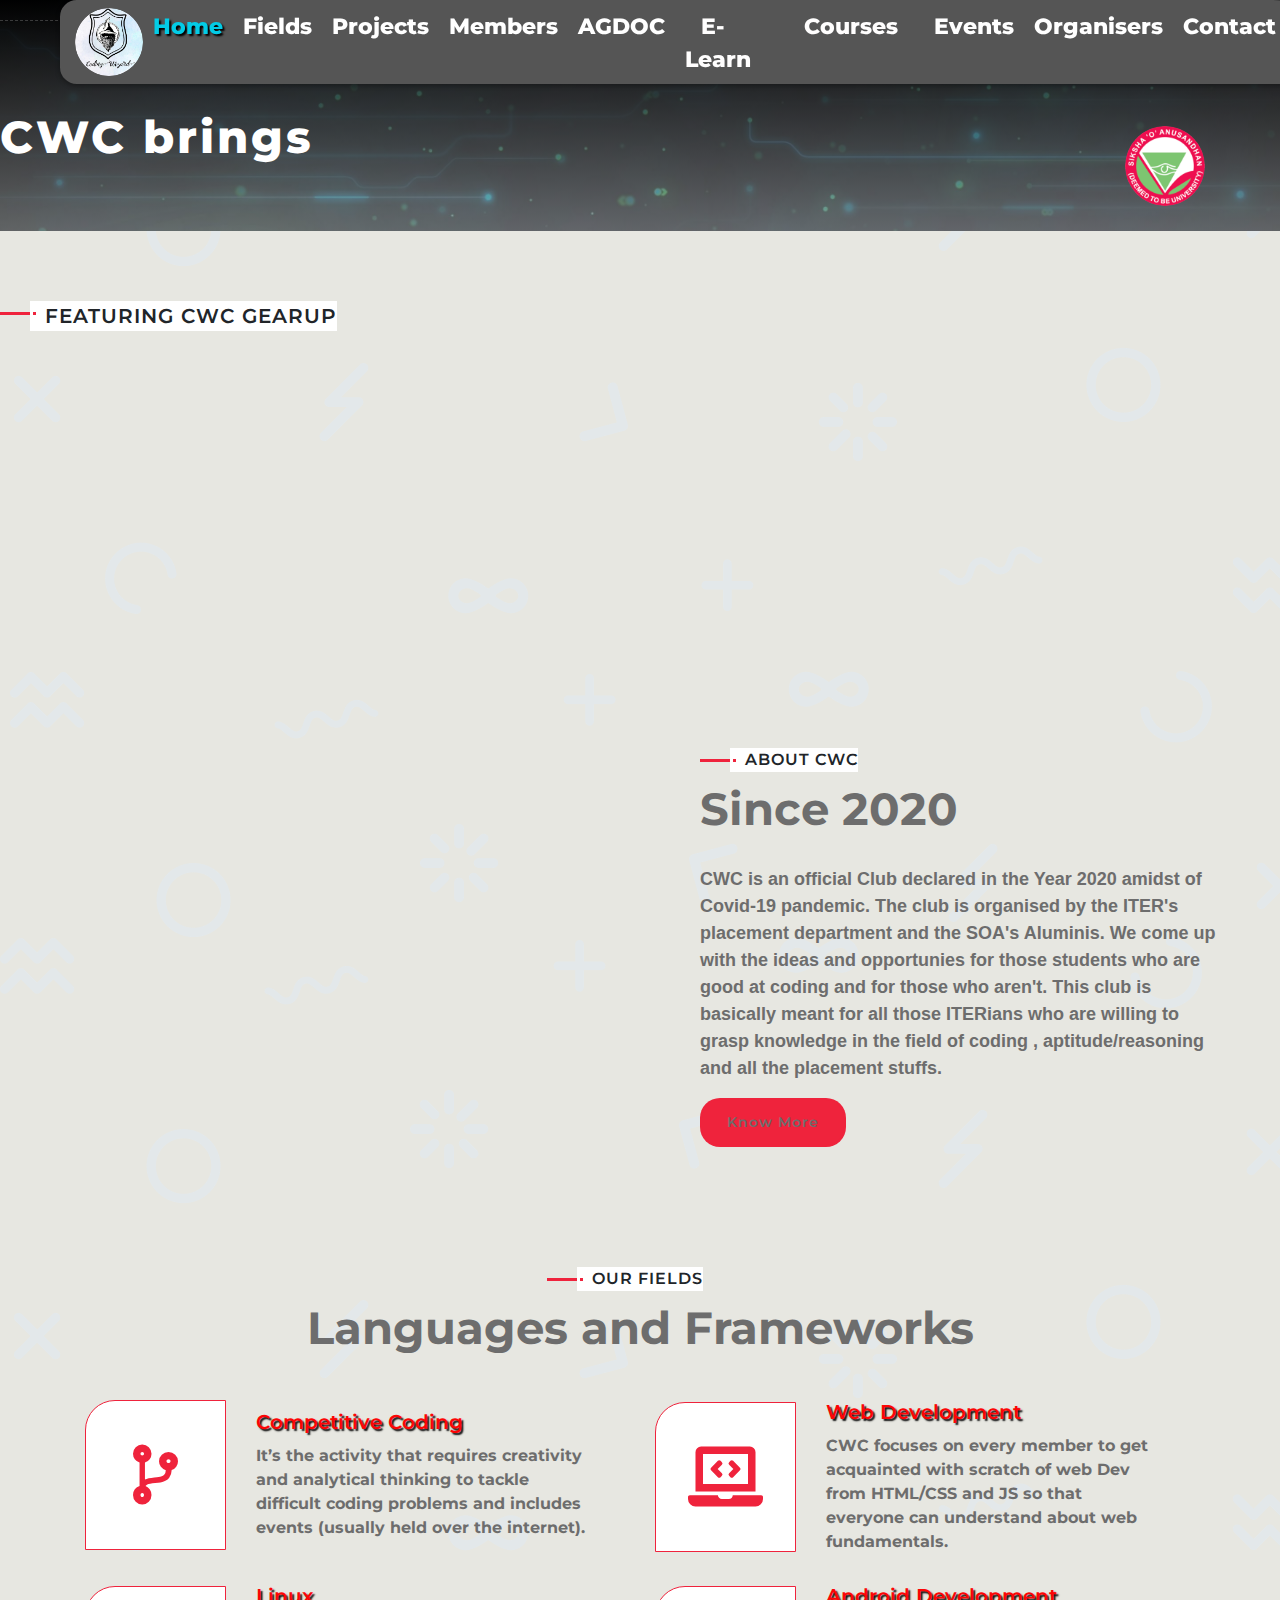
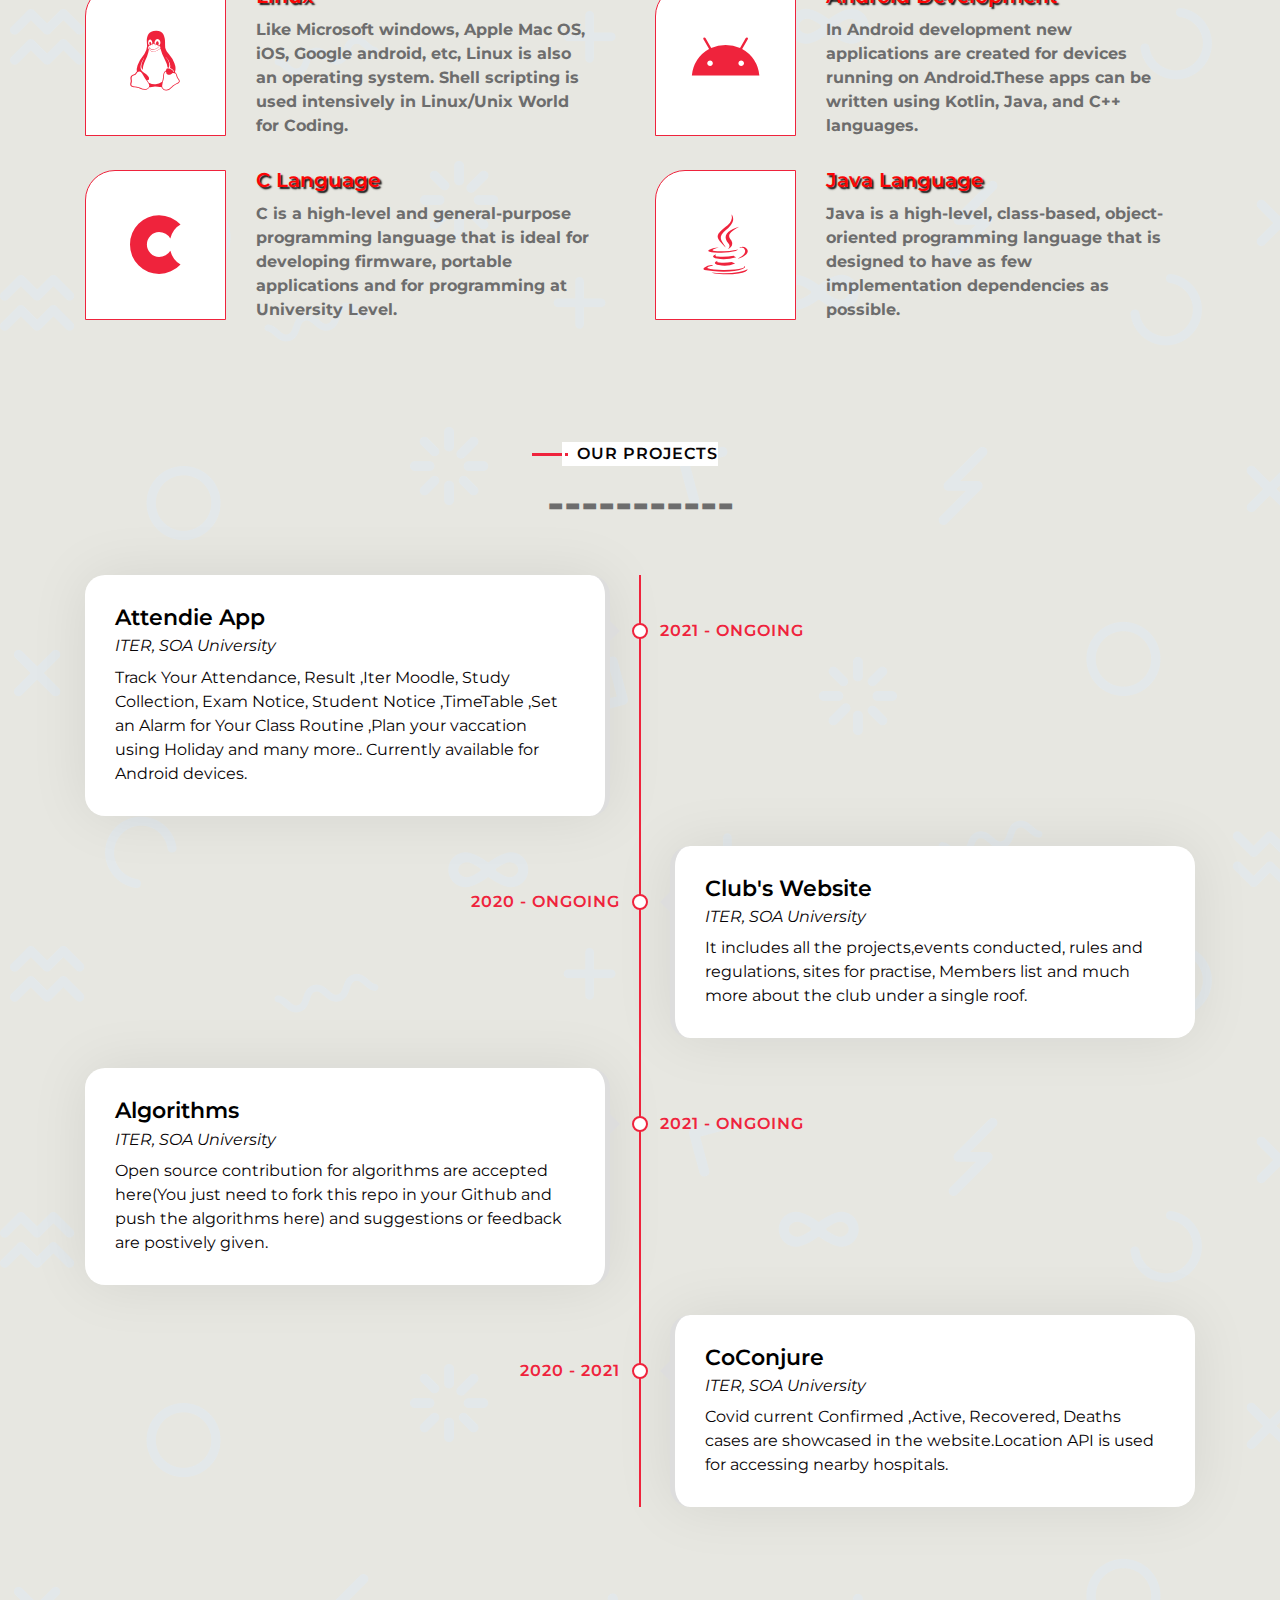
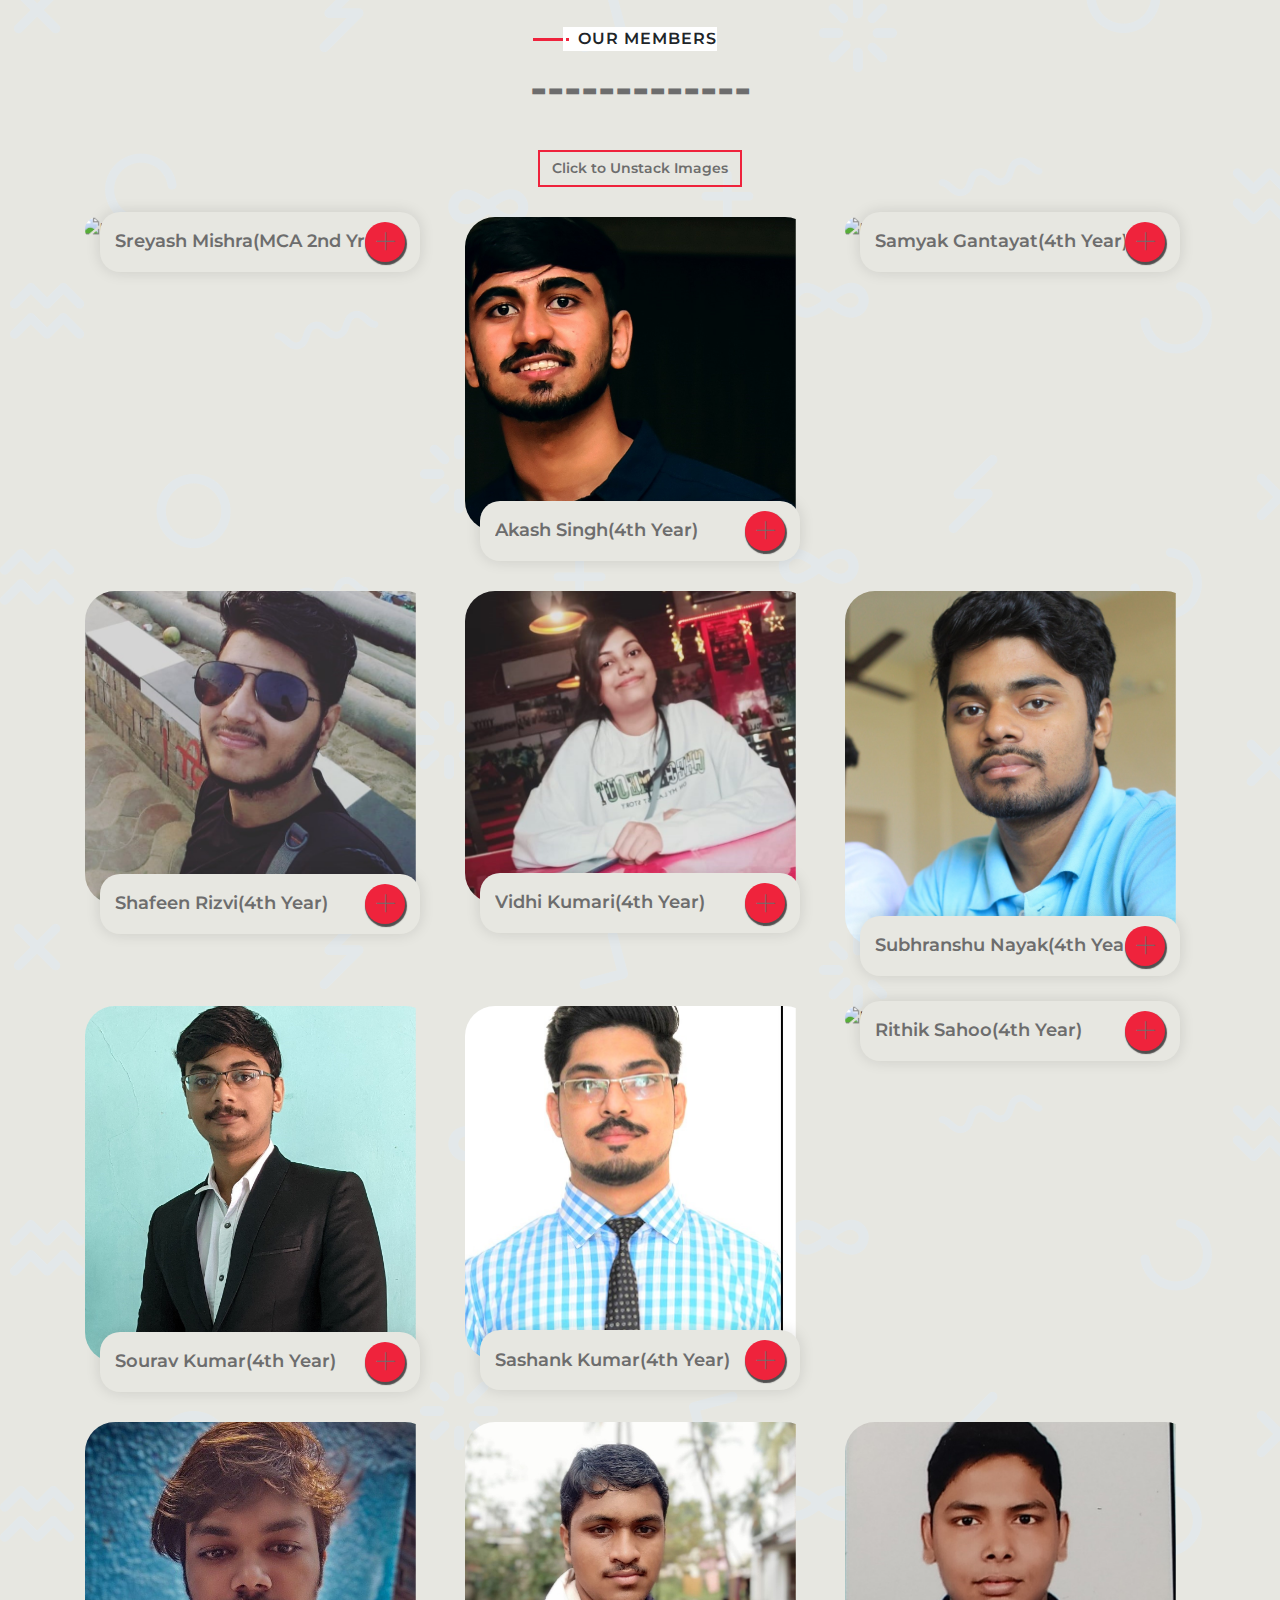
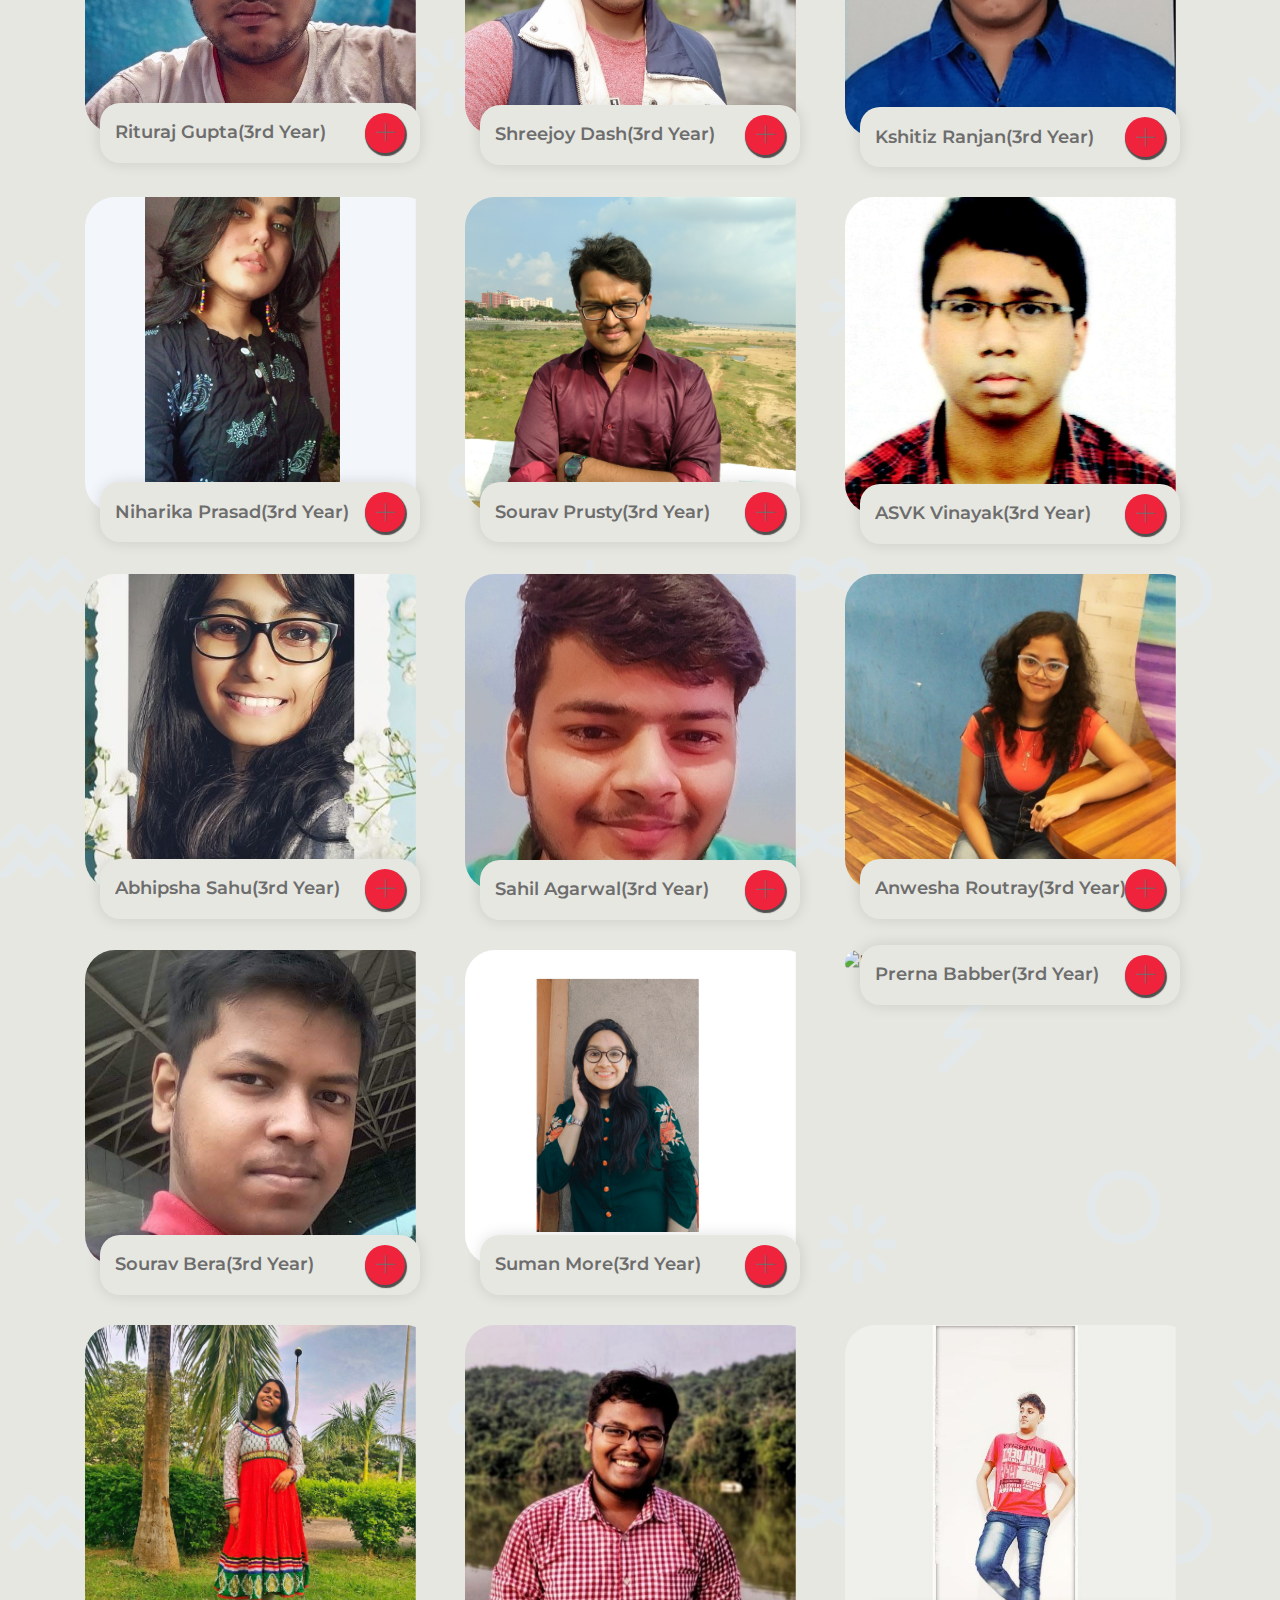
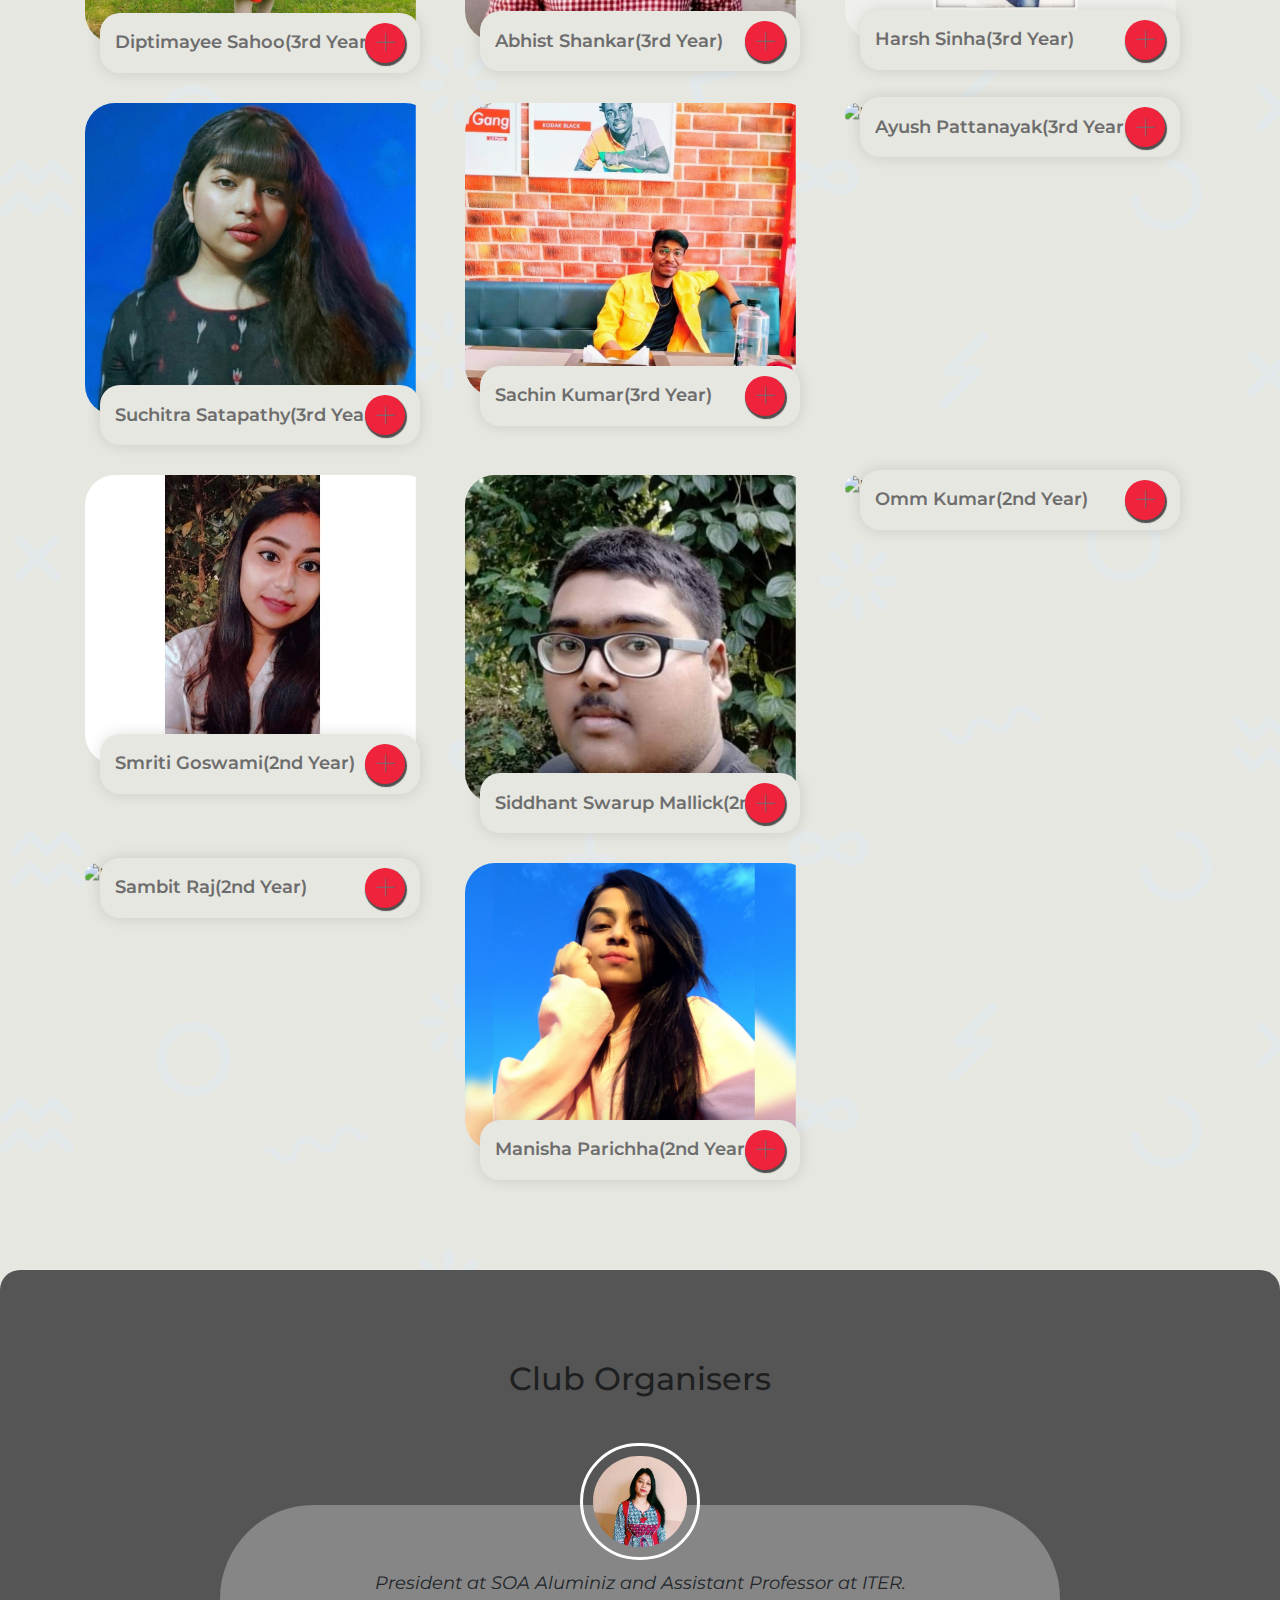
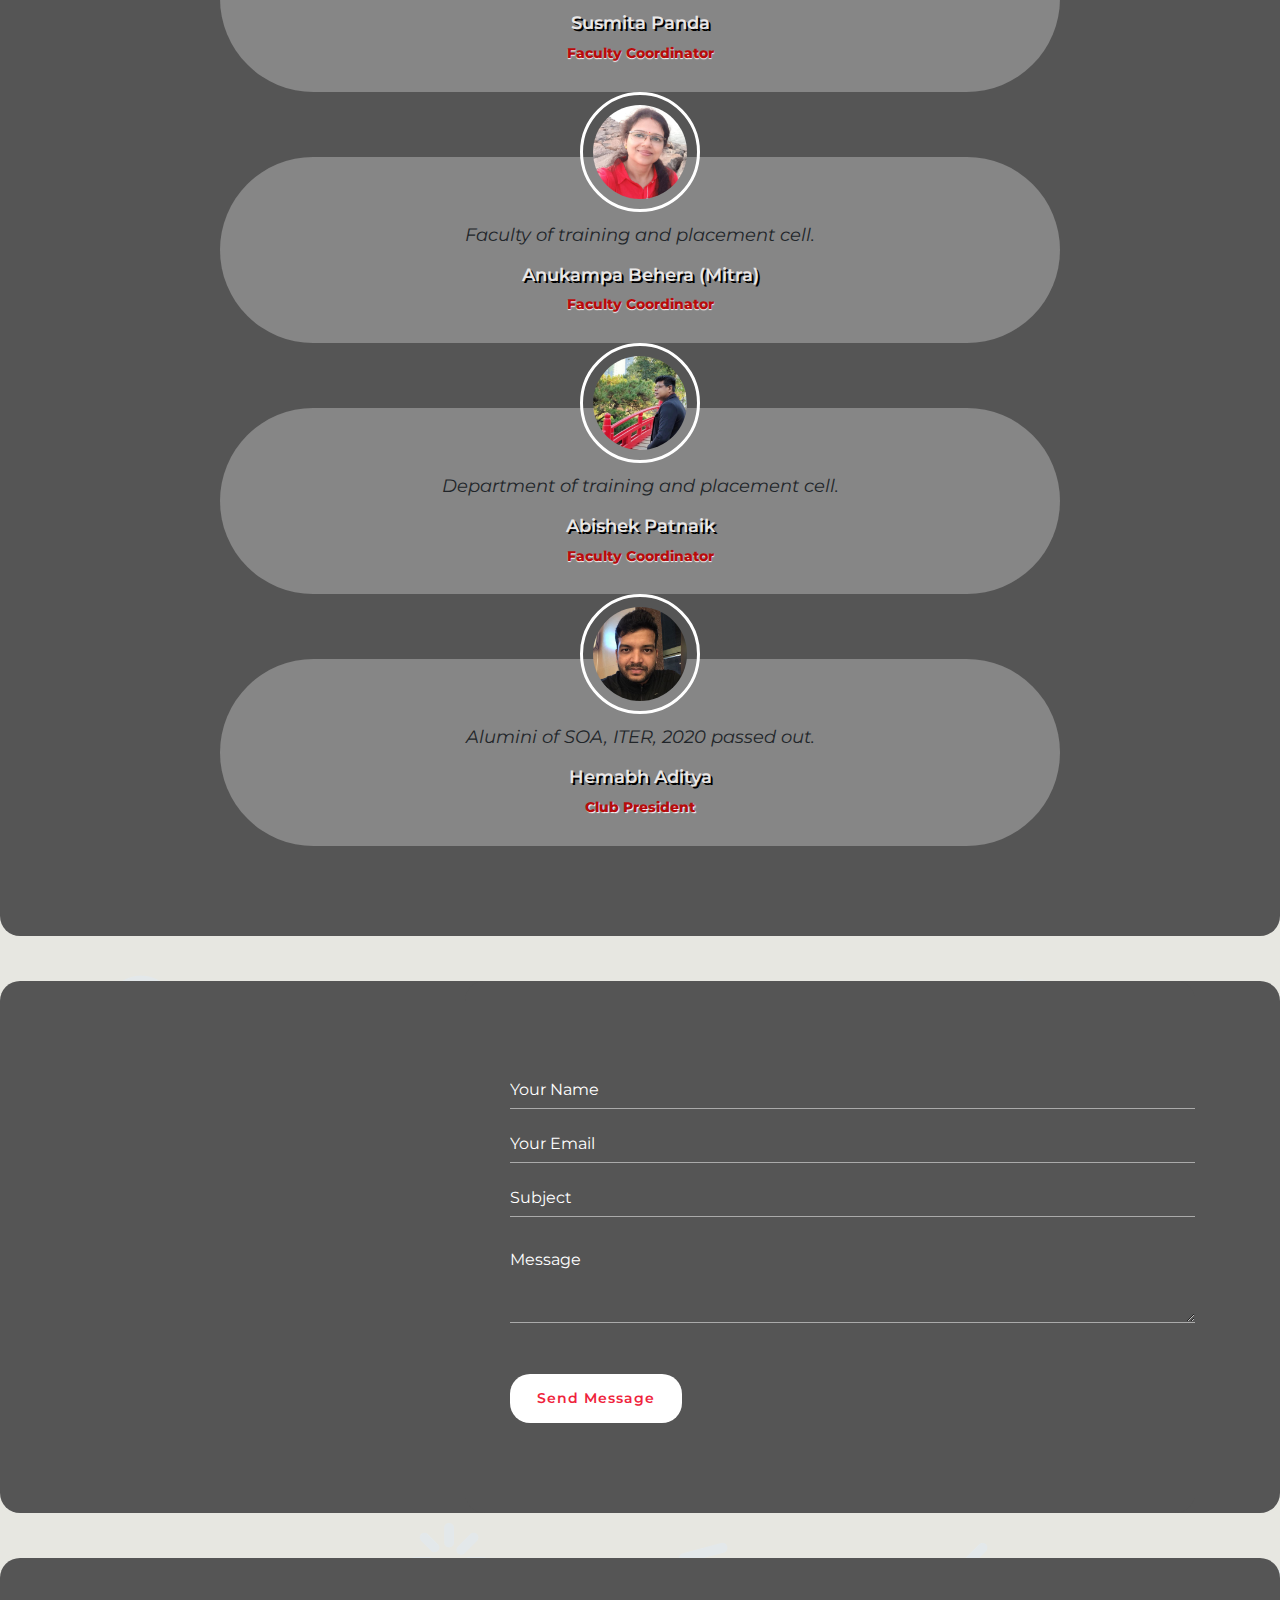
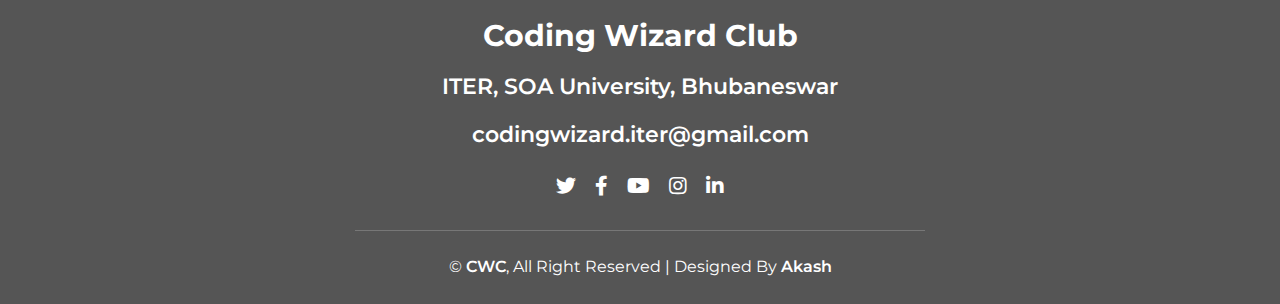
==== commit a03a0701: "fixed iframe" ====
--- a/index.html
+++ b/index.html
@@ -107,8 +107,12 @@
             </div>
         </div>
         <!-- Hero End -->
-
-
+        <div class="about wow fadeInUp gearup" data-wow-delay="0.1s" id="about">
+            <div class="service-text section-header text-left">
+                <p style="font-size: 20px;">Featuring CWC GearUp</p>
+            </div>
+            <iframe src="https://cwcgearup.netlify.app/" frameborder="0"></iframe>
+        </div>
         <!-- About Start -->
         <div class="about wow fadeInUp" data-wow-delay="0.1s" id="about">
             <div class="container-fluid">
--- a/css/style.css
+++ b/css/style.css
@@ -3,11 +3,11 @@
 /*******************************/
 :root{
     --primary-color: rgb(231, 231, 225);
-    --secondary-color: rgb(24, 24, 24);
+    --secondary-color: rgb(109, 109, 109);
 }
 
 .dark-theme{
-    --primary-color: rgb(107, 104, 104);
+    --primary-color: rgb(85, 84, 84);
     --secondary-color:rgb(226, 226, 224);
     transition: 0.8s;
 }
@@ -149,6 +149,10 @@
     color: #414141;
 }
 
+.gearup iframe{
+    width: 100%;
+    height: 300px;
+}
 
 /**********************************/
 /*********** Nav Bar CSS **********/
@@ -1128,7 +1132,7 @@
     margin-top: -70px;
     padding: 65px 35px 30px 35px;
     text-align: center;
-    background: #4e4d4d;
+    background: #868686;
     border-radius: 500px;
 }
 
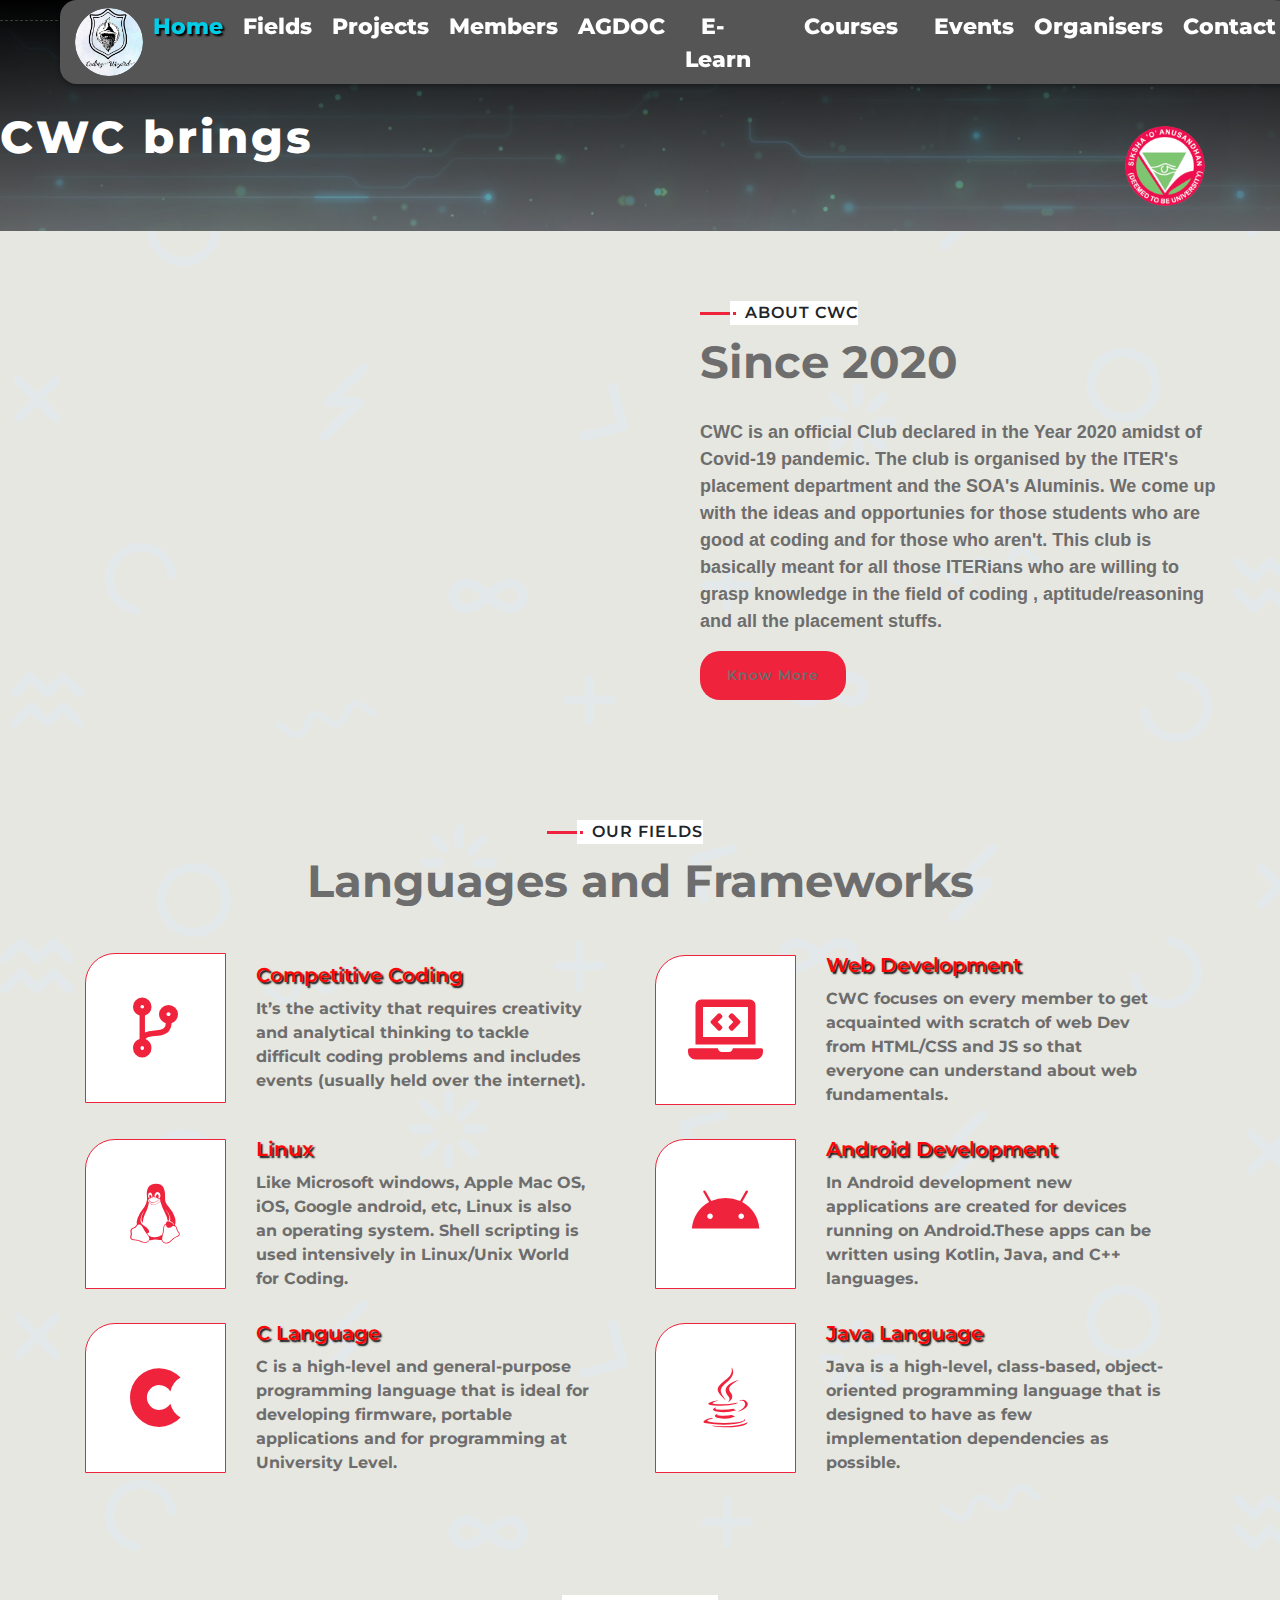
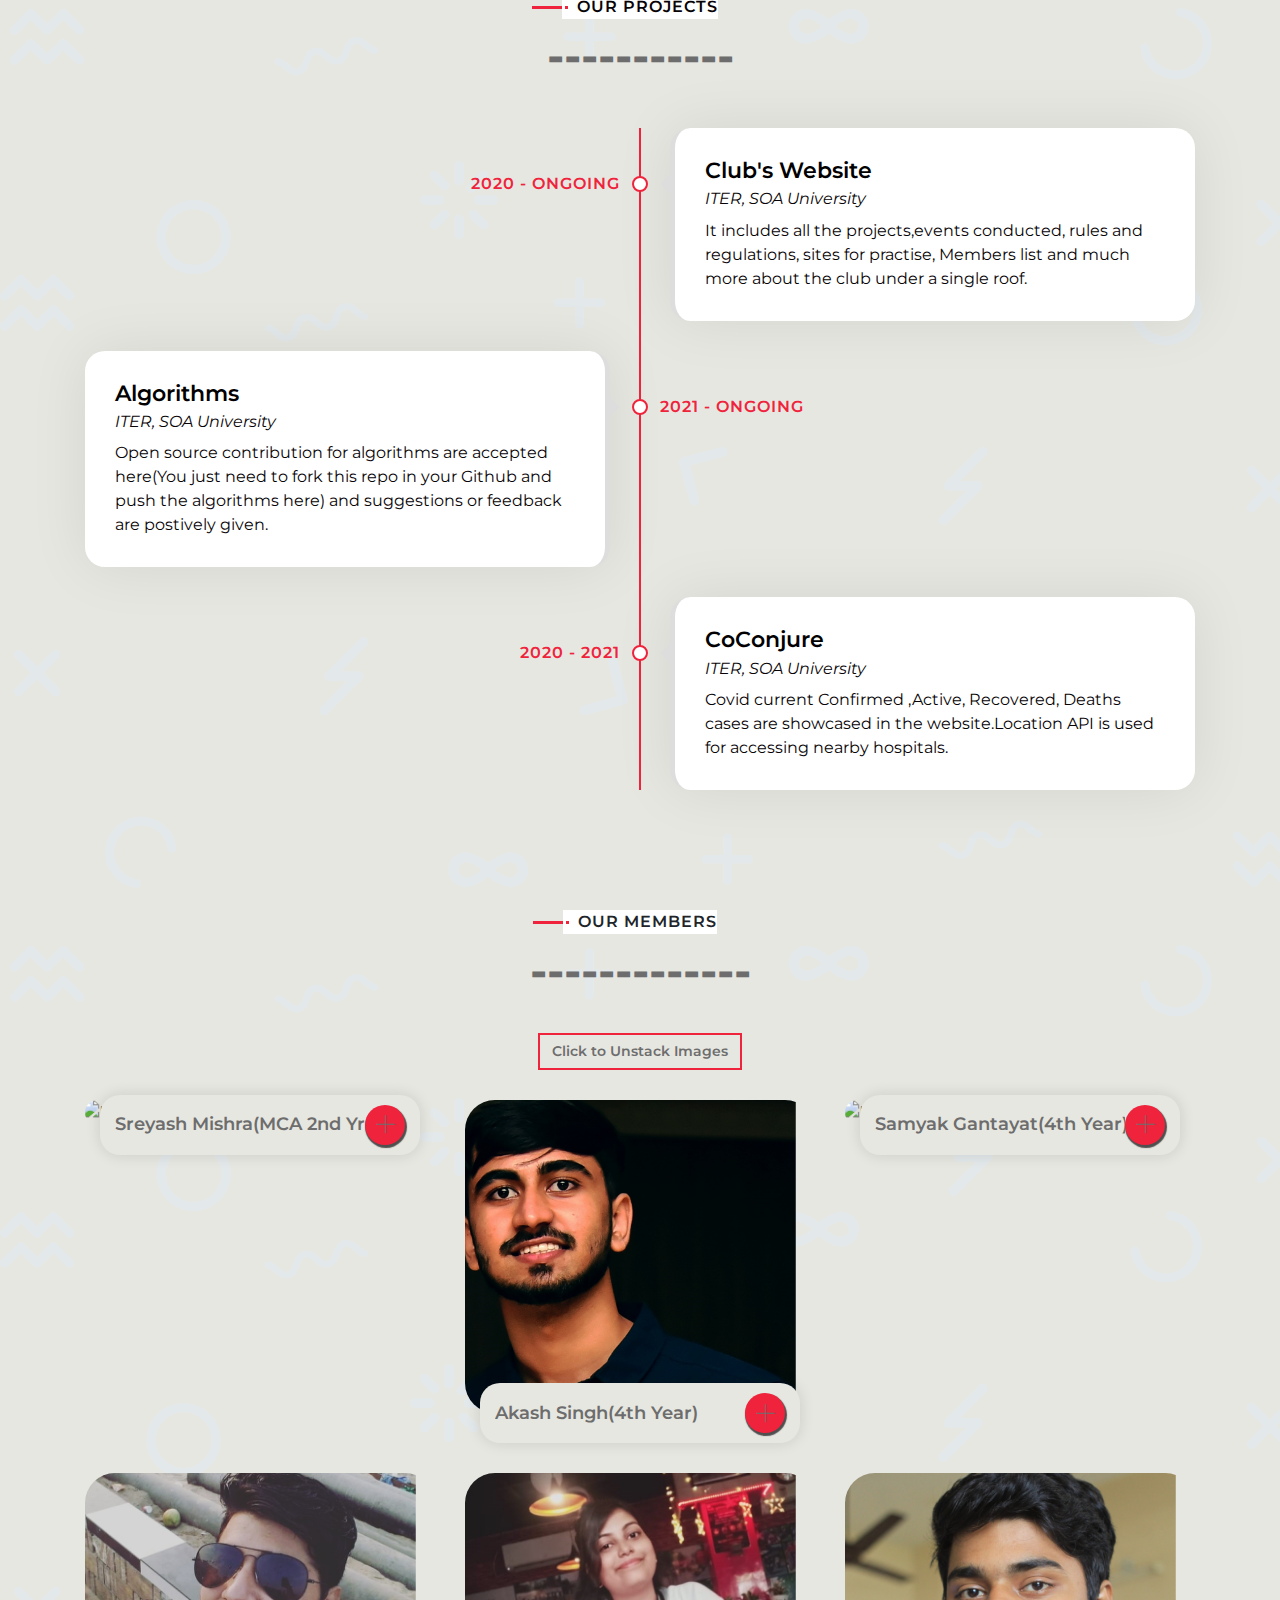
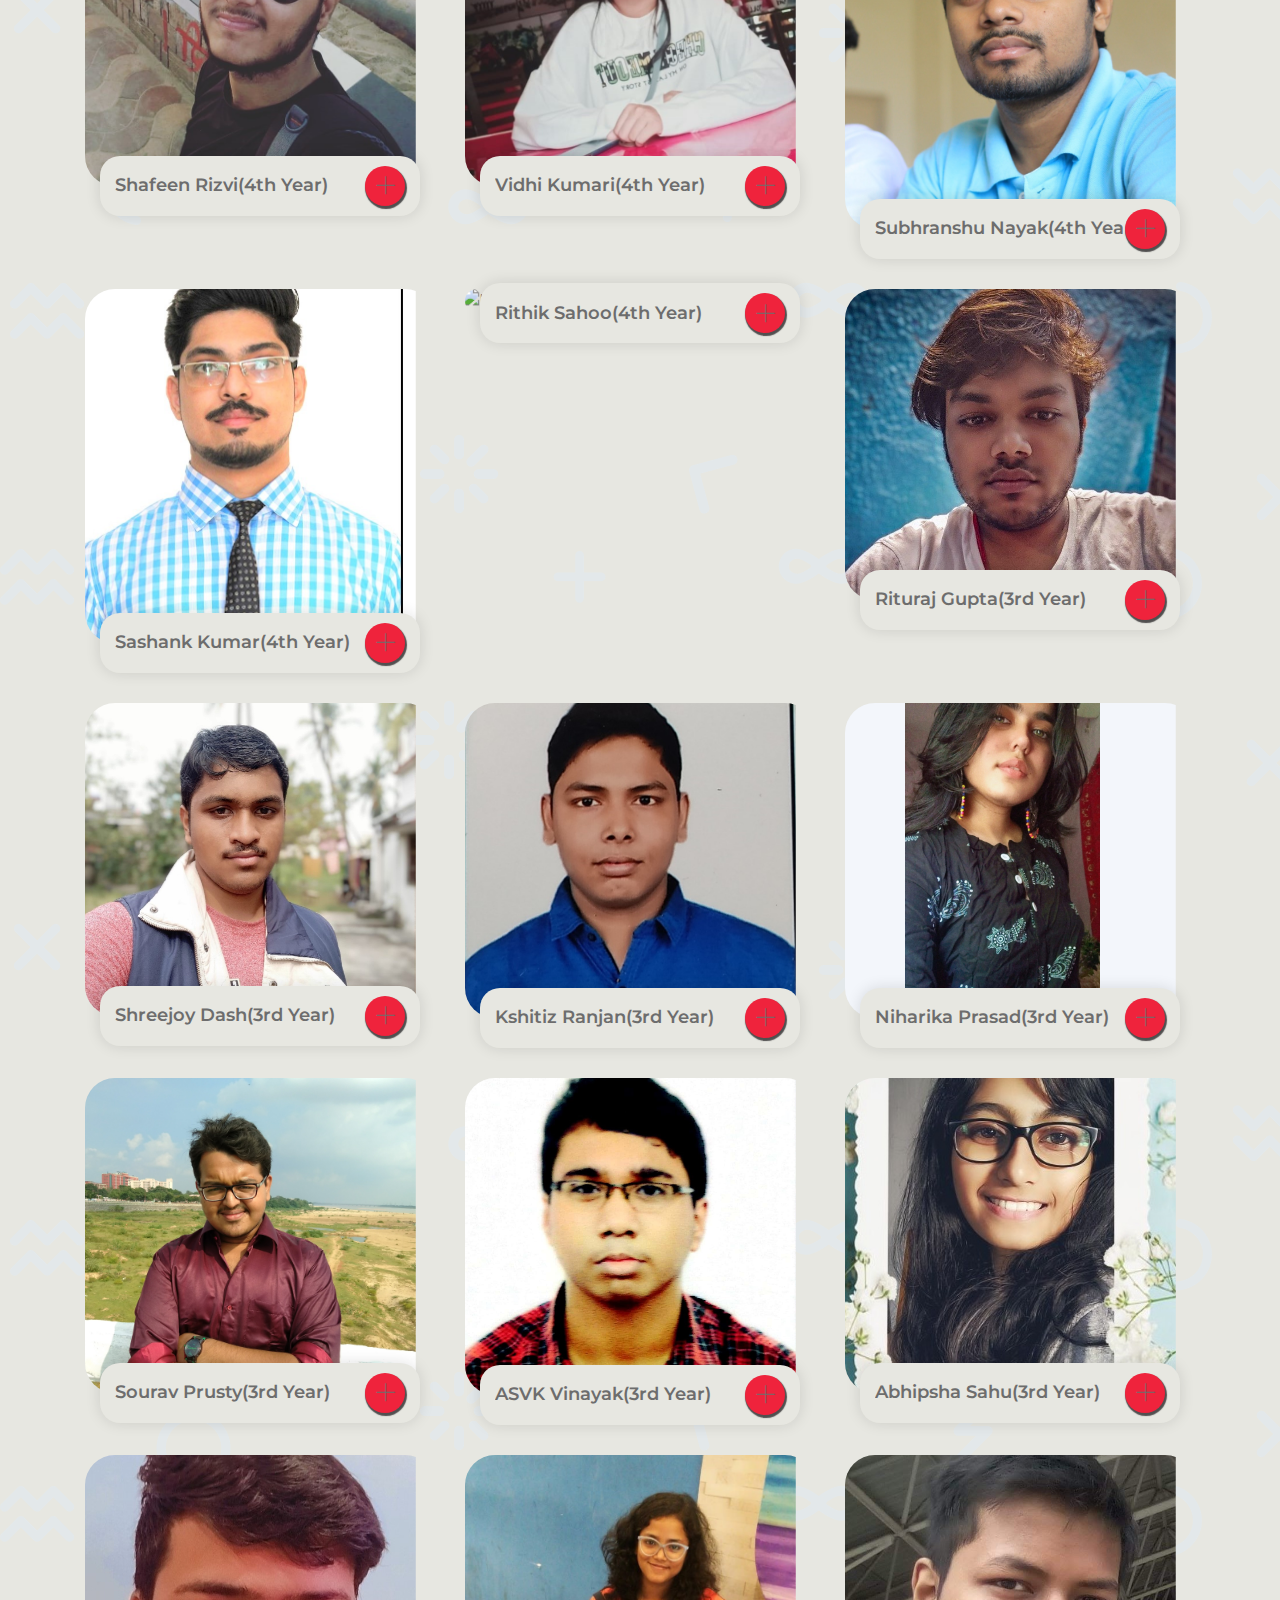
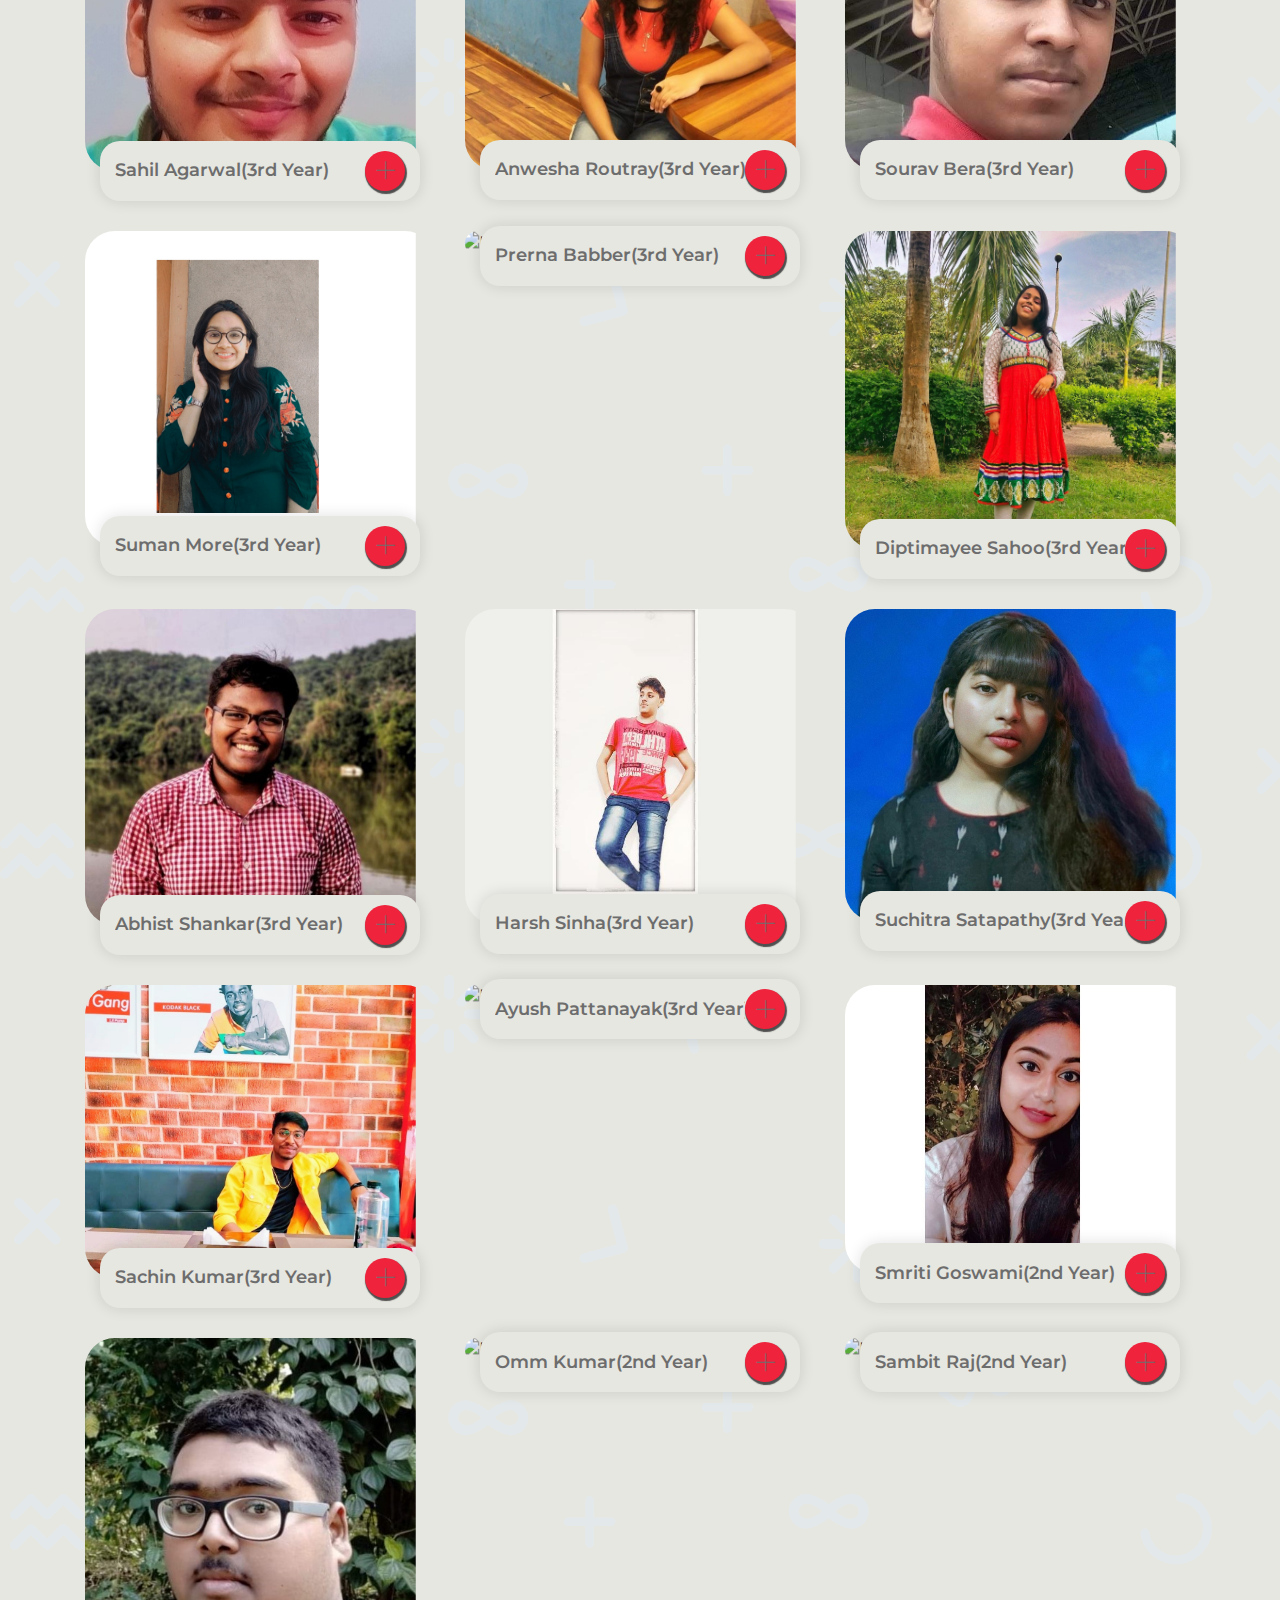
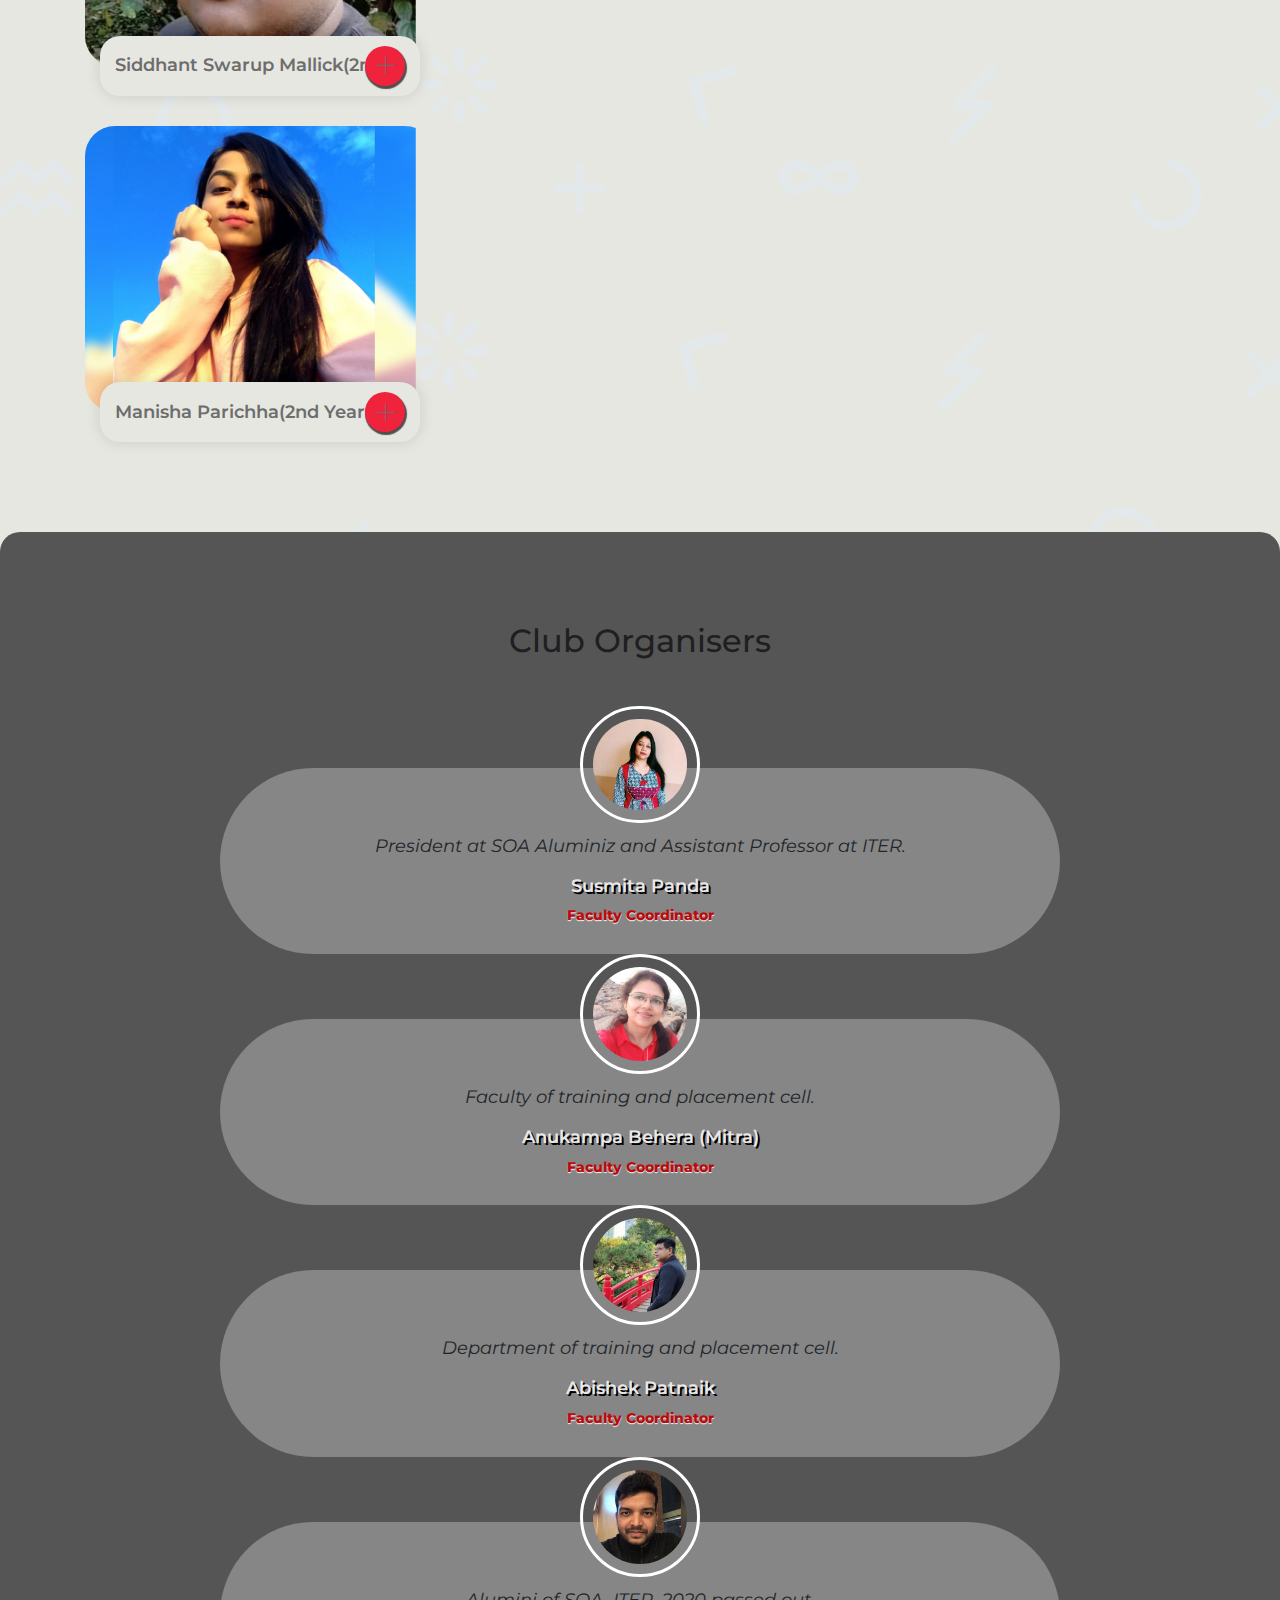
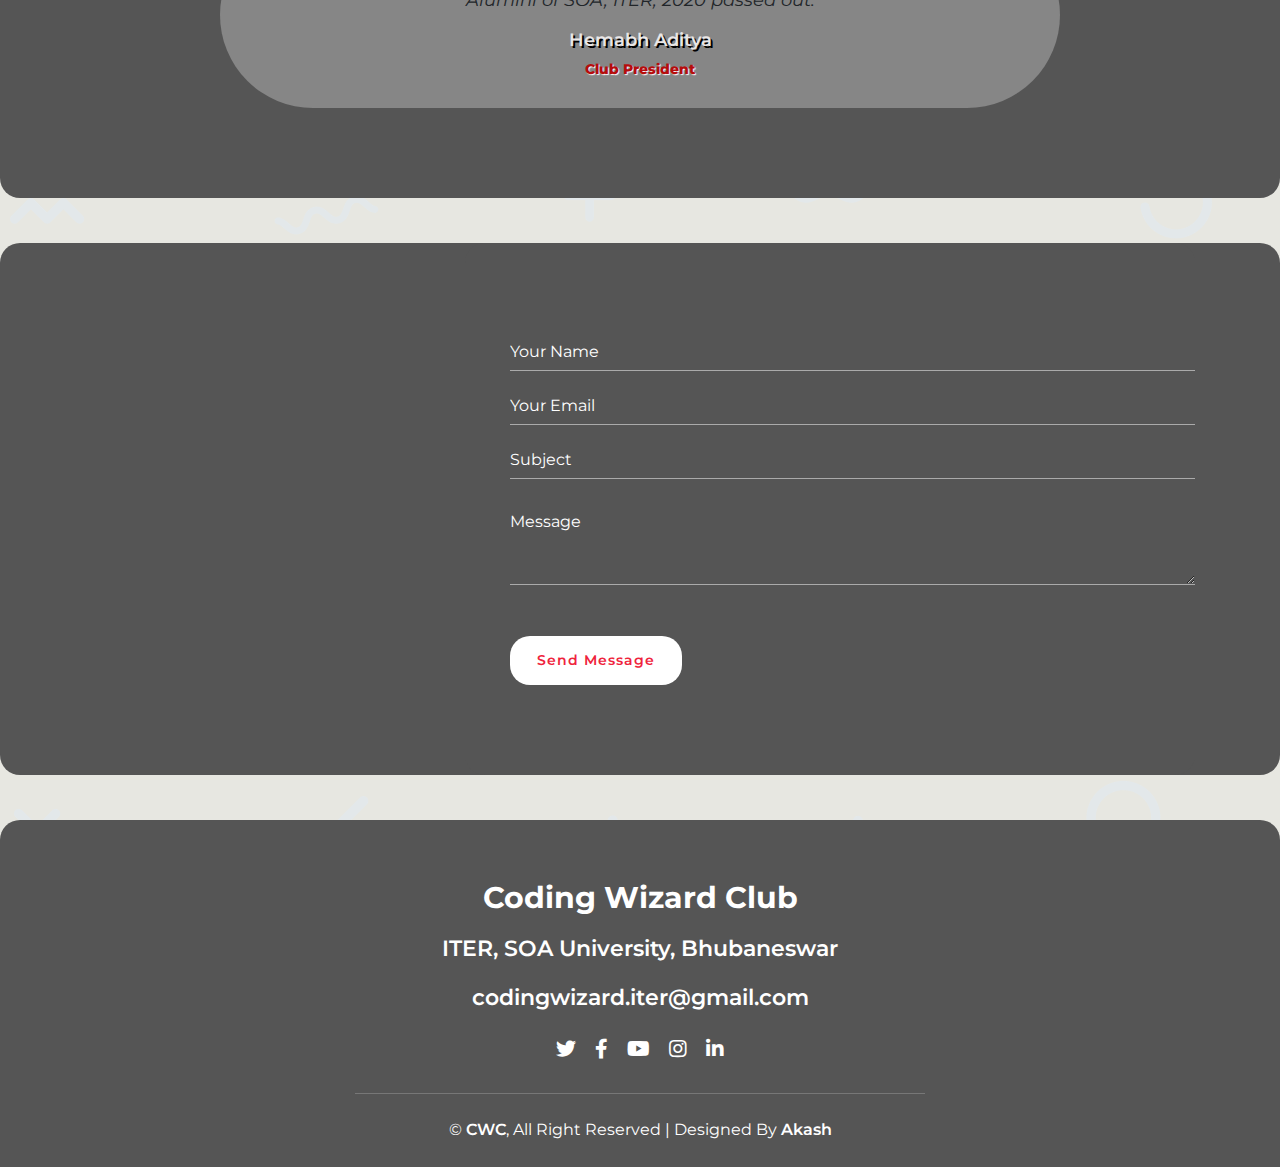
==== commit f7704e49: "removed sourav kumar from club" ====
--- a/index.html
+++ b/index.html
@@ -107,12 +107,7 @@
             </div>
         </div>
         <!-- Hero End -->
-        <div class="about wow fadeInUp gearup" data-wow-delay="0.1s" id="about">
-            <div class="service-text section-header text-left">
-                <p style="font-size: 20px;">Featuring CWC GearUp</p>
-            </div>
-            <iframe src="https://cwcgearup.netlify.app/" frameborder="0"></iframe>
-        </div>
+
         <!-- About Start -->
         <div class="about wow fadeInUp" data-wow-delay="0.1s" id="about">
             <div class="container-fluid">
@@ -241,7 +236,7 @@
                     <h2>-----------</h2>
                 </header>
                 <div class="timeline">
-                    <div class="timeline-item left wow slideInLeft" data-wow-delay="0.1s">
+                    <!-- <div class="timeline-item left wow slideInLeft" data-wow-delay="0.1s">
                         <div class="timeline-text">
                             <div class="timeline-date">2021 - Ongoing</div>
                             <h2> <a href="https://attendie.github.io/AttendieApp/">Attendie App</a></h2>
@@ -250,7 +245,7 @@
                                 Track Your Attendance, Result ,Iter Moodle, Study Collection, Exam Notice, Student Notice ,TimeTable ,Set an Alarm for Your Class Routine ,Plan your vaccation using Holiday and many more.. Currently available for Android devices.
                             </p>
                         </div>
-                    </div>
+                    </div> -->
                     <div class="timeline-item right wow slideInLeft" data-wow-delay="0.1s">
                         <div class="timeline-text">
                             <div class="timeline-date">2020 - Ongoing</div>
@@ -366,7 +361,7 @@
                             </div>
                         </div>
                     </div>
-                    <div class="col-lg-4 col-md-6 col-sm-12 portfolio-item filter-2 wow fadeInUp" data-wow-delay="0.8s">
+                    <!-- <div class="col-lg-4 col-md-6 col-sm-12 portfolio-item filter-2 wow fadeInUp" data-wow-delay="0.8s">
                         <div class="portfolio-wrap">
                             <div class="portfolio-img">
                                 <img src="img/cwc_mem/Sourav Kumar.jpg" alt="Image">
@@ -376,7 +371,7 @@
                                 <a class="btn" href="img/cwc_mem/Sourav Kumar.jpg" data-lightbox="portfolio">+</a>
                             </div>
                         </div>
-                    </div>
+                    </div> -->
                     <div class="col-lg-4 col-md-6 col-sm-12 portfolio-item filter-3 wow fadeInUp" data-wow-delay="1s">
                         <div class="portfolio-wrap">
                             <div class="portfolio-img">
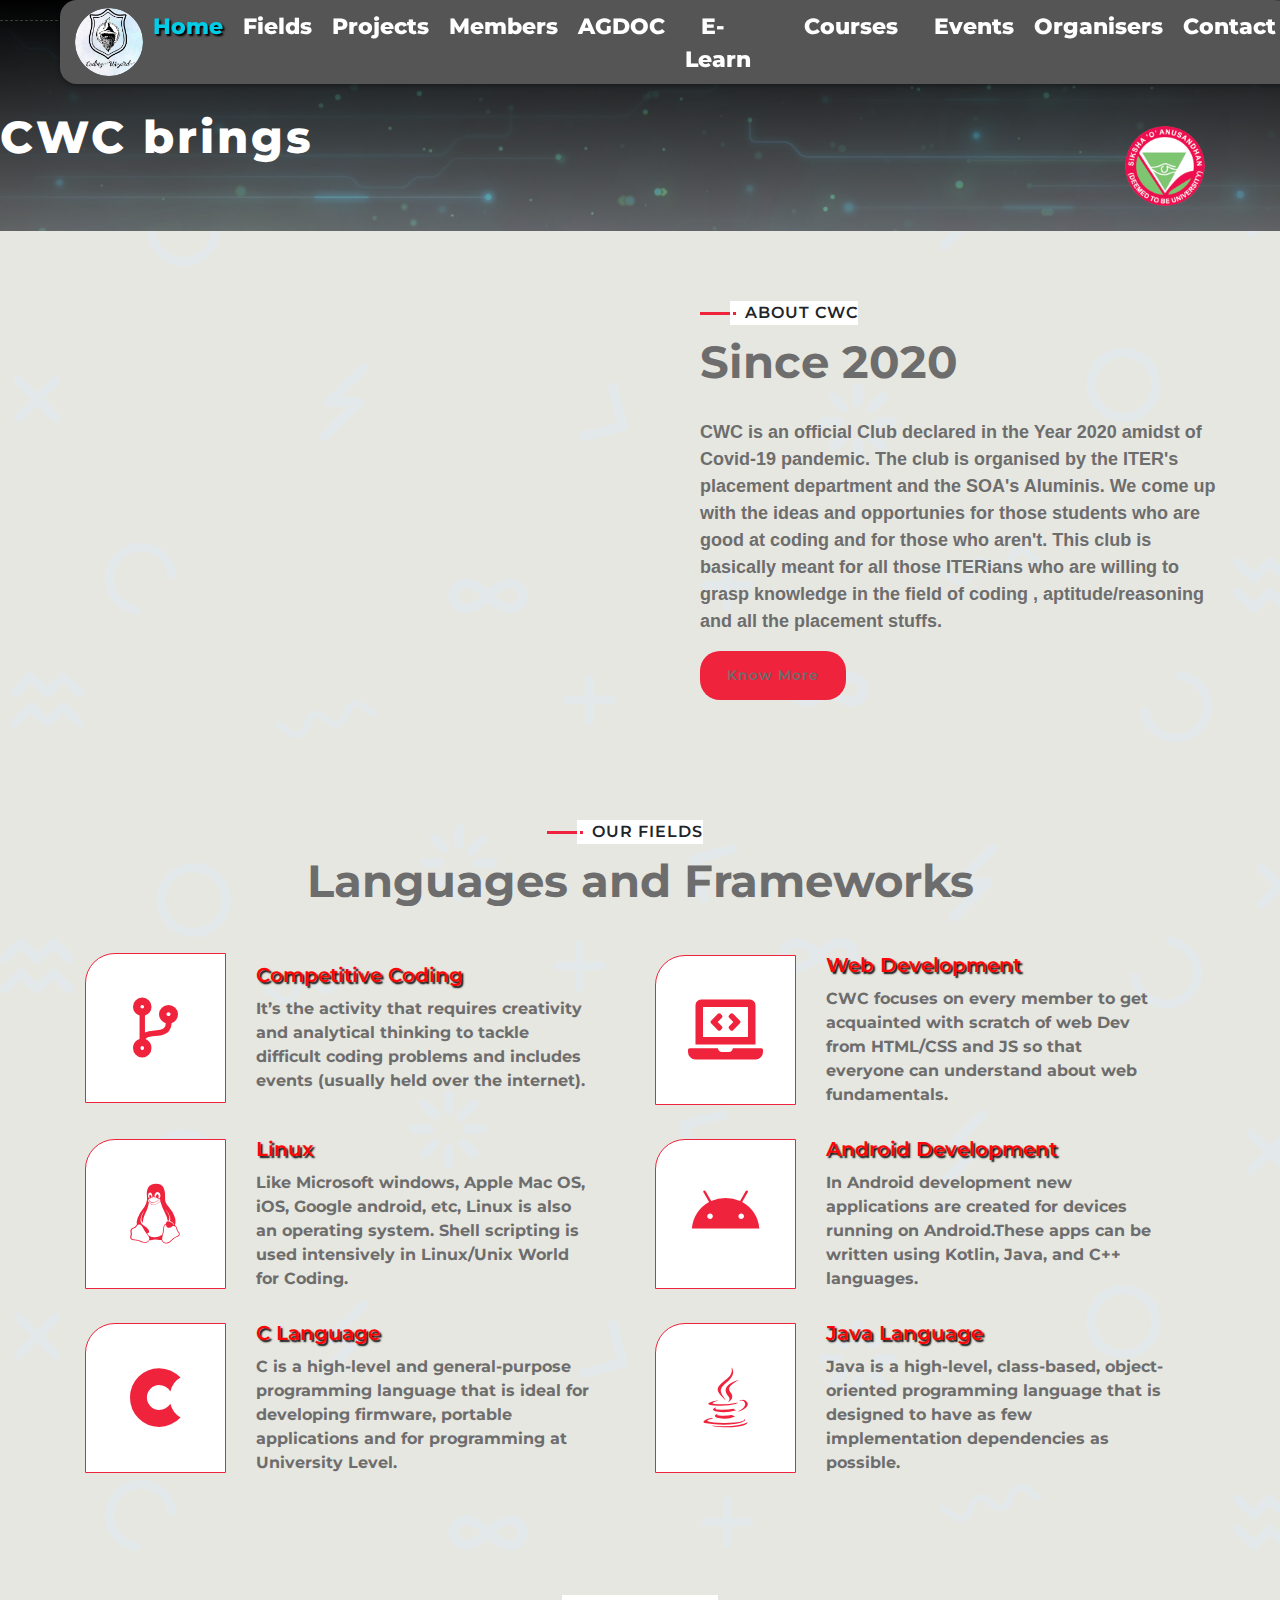
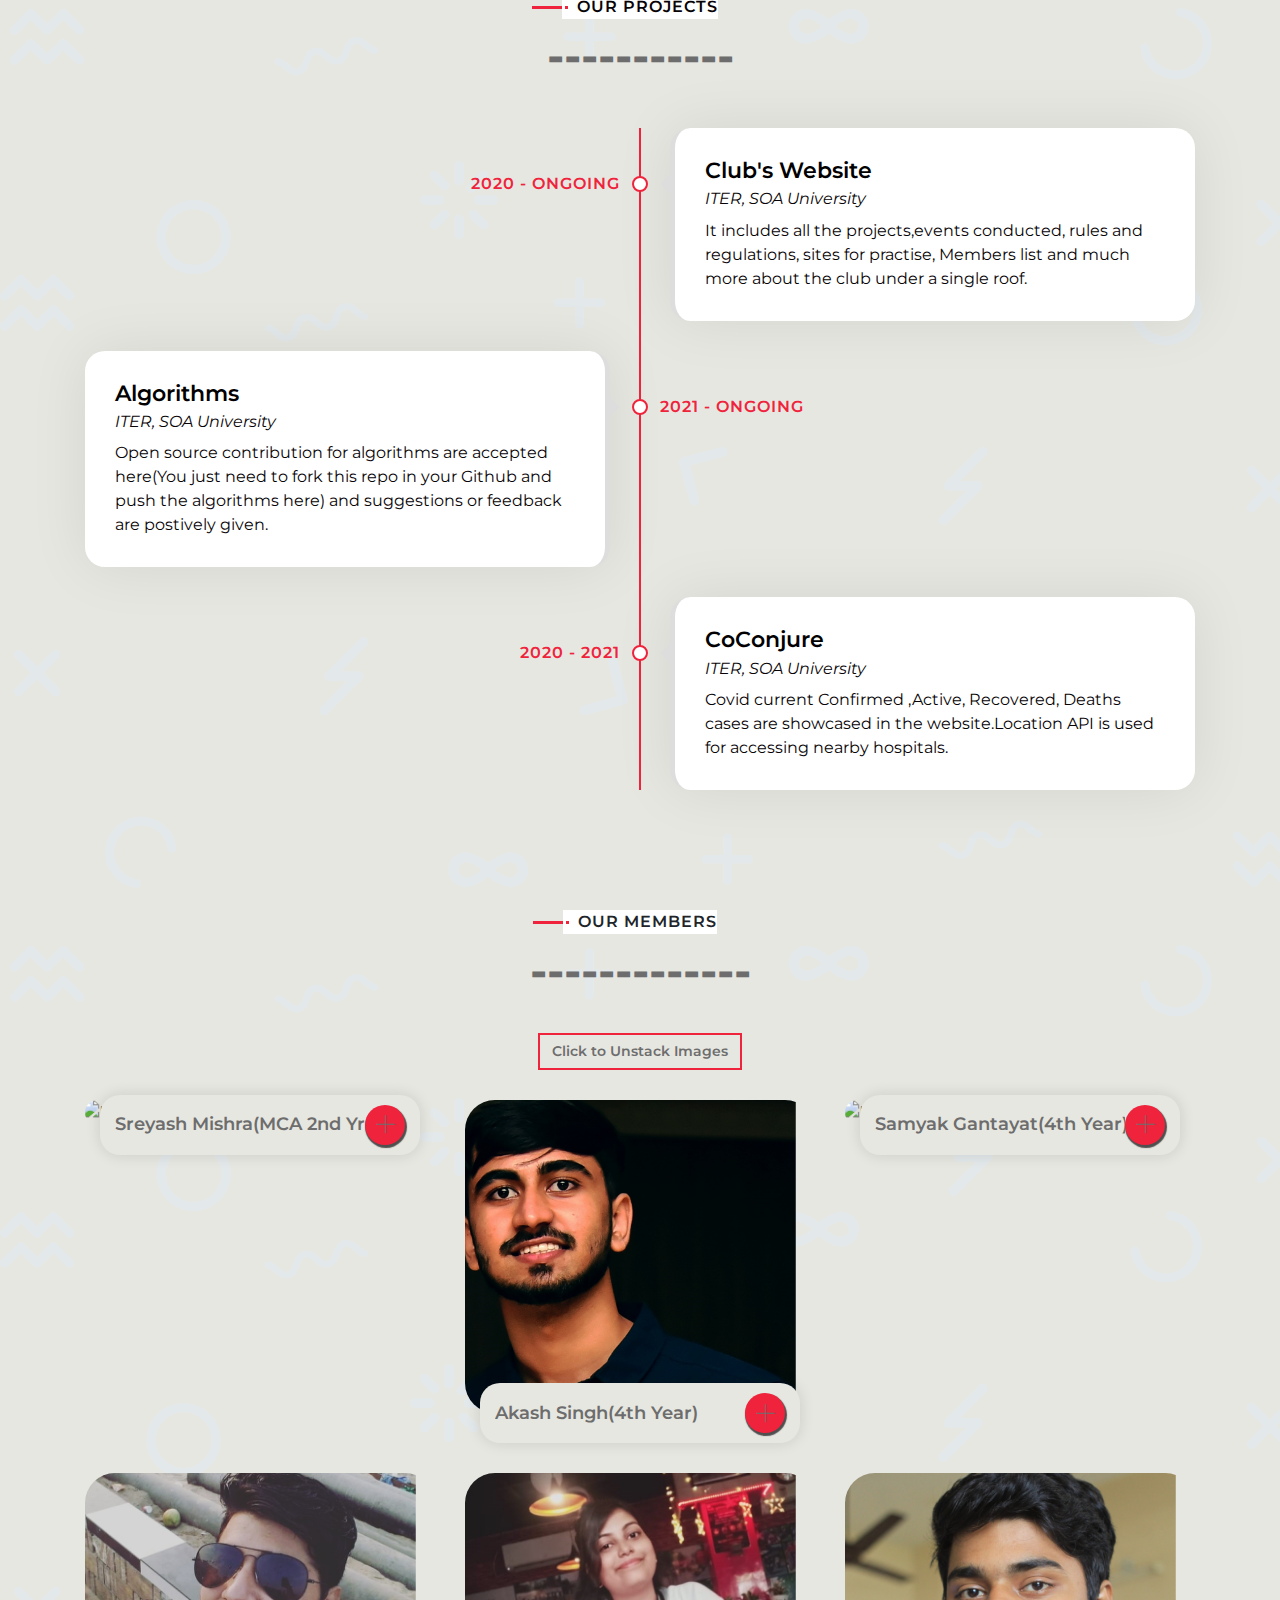
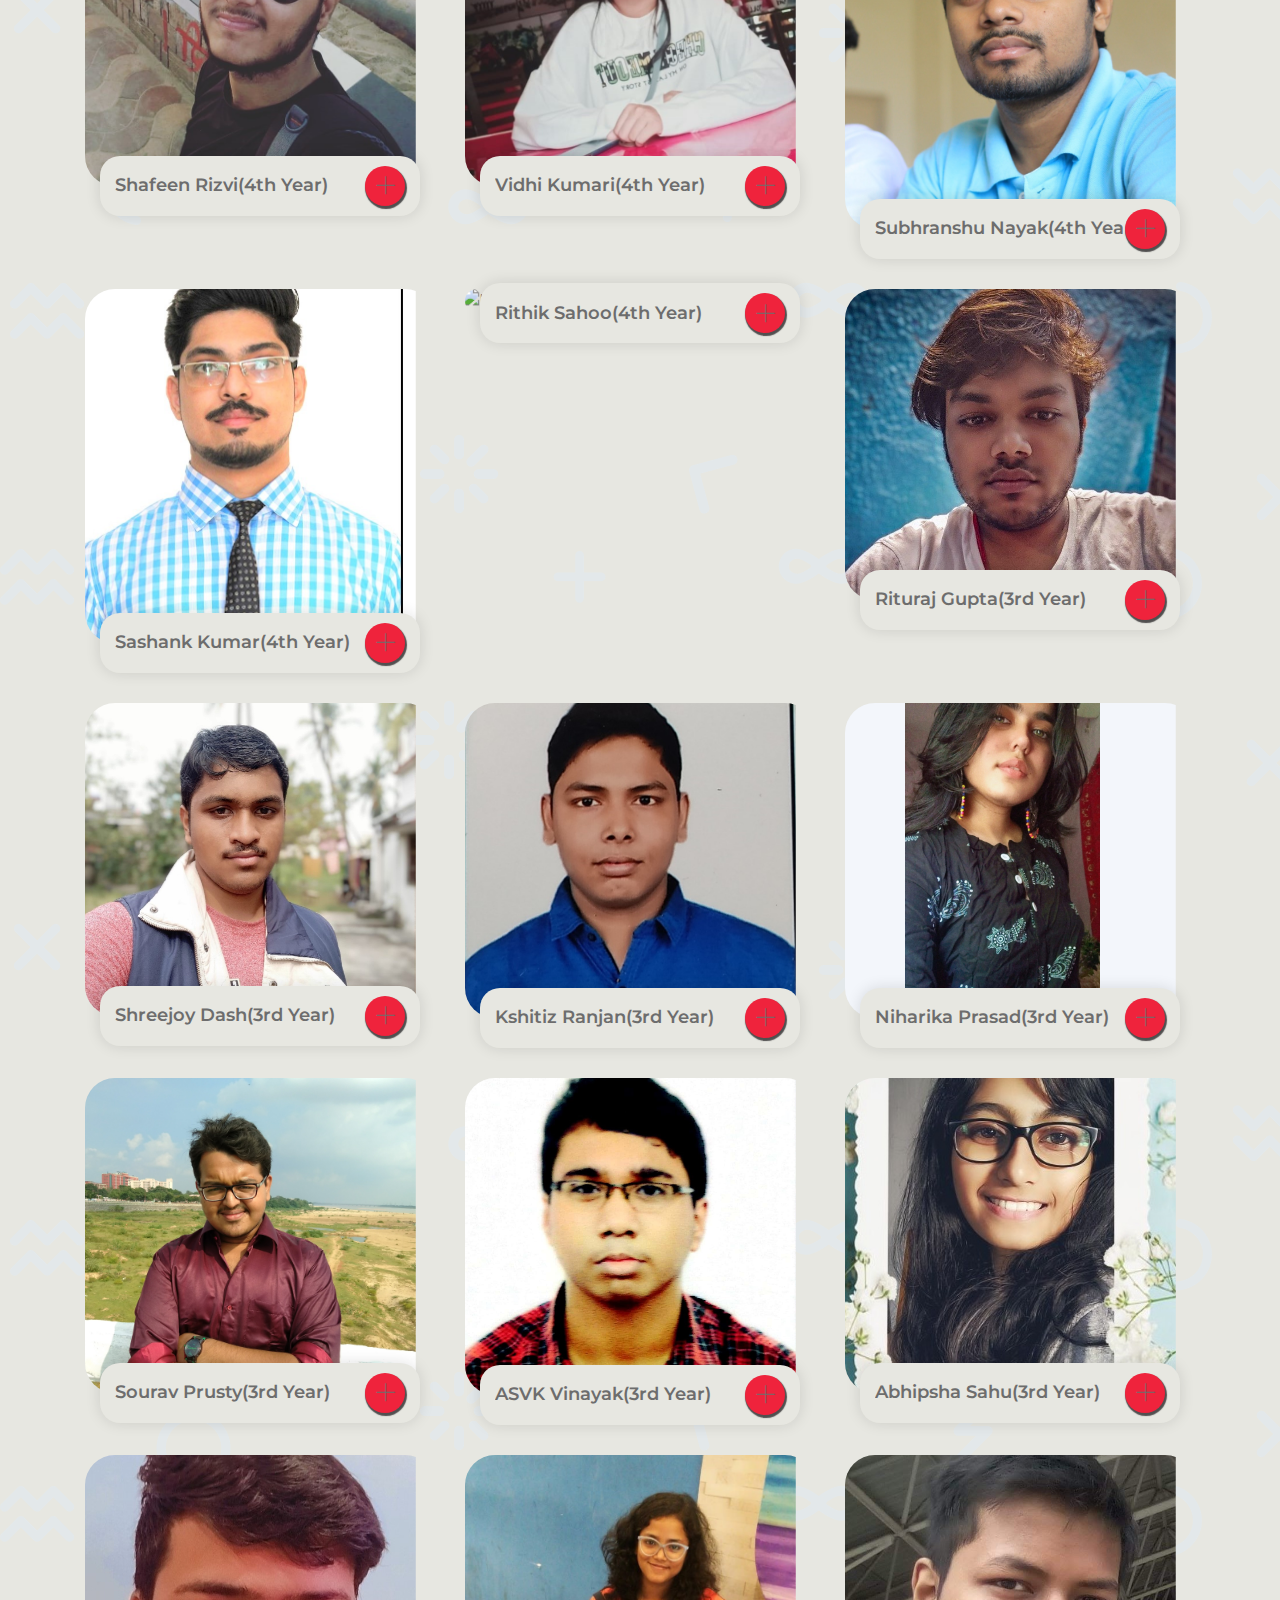
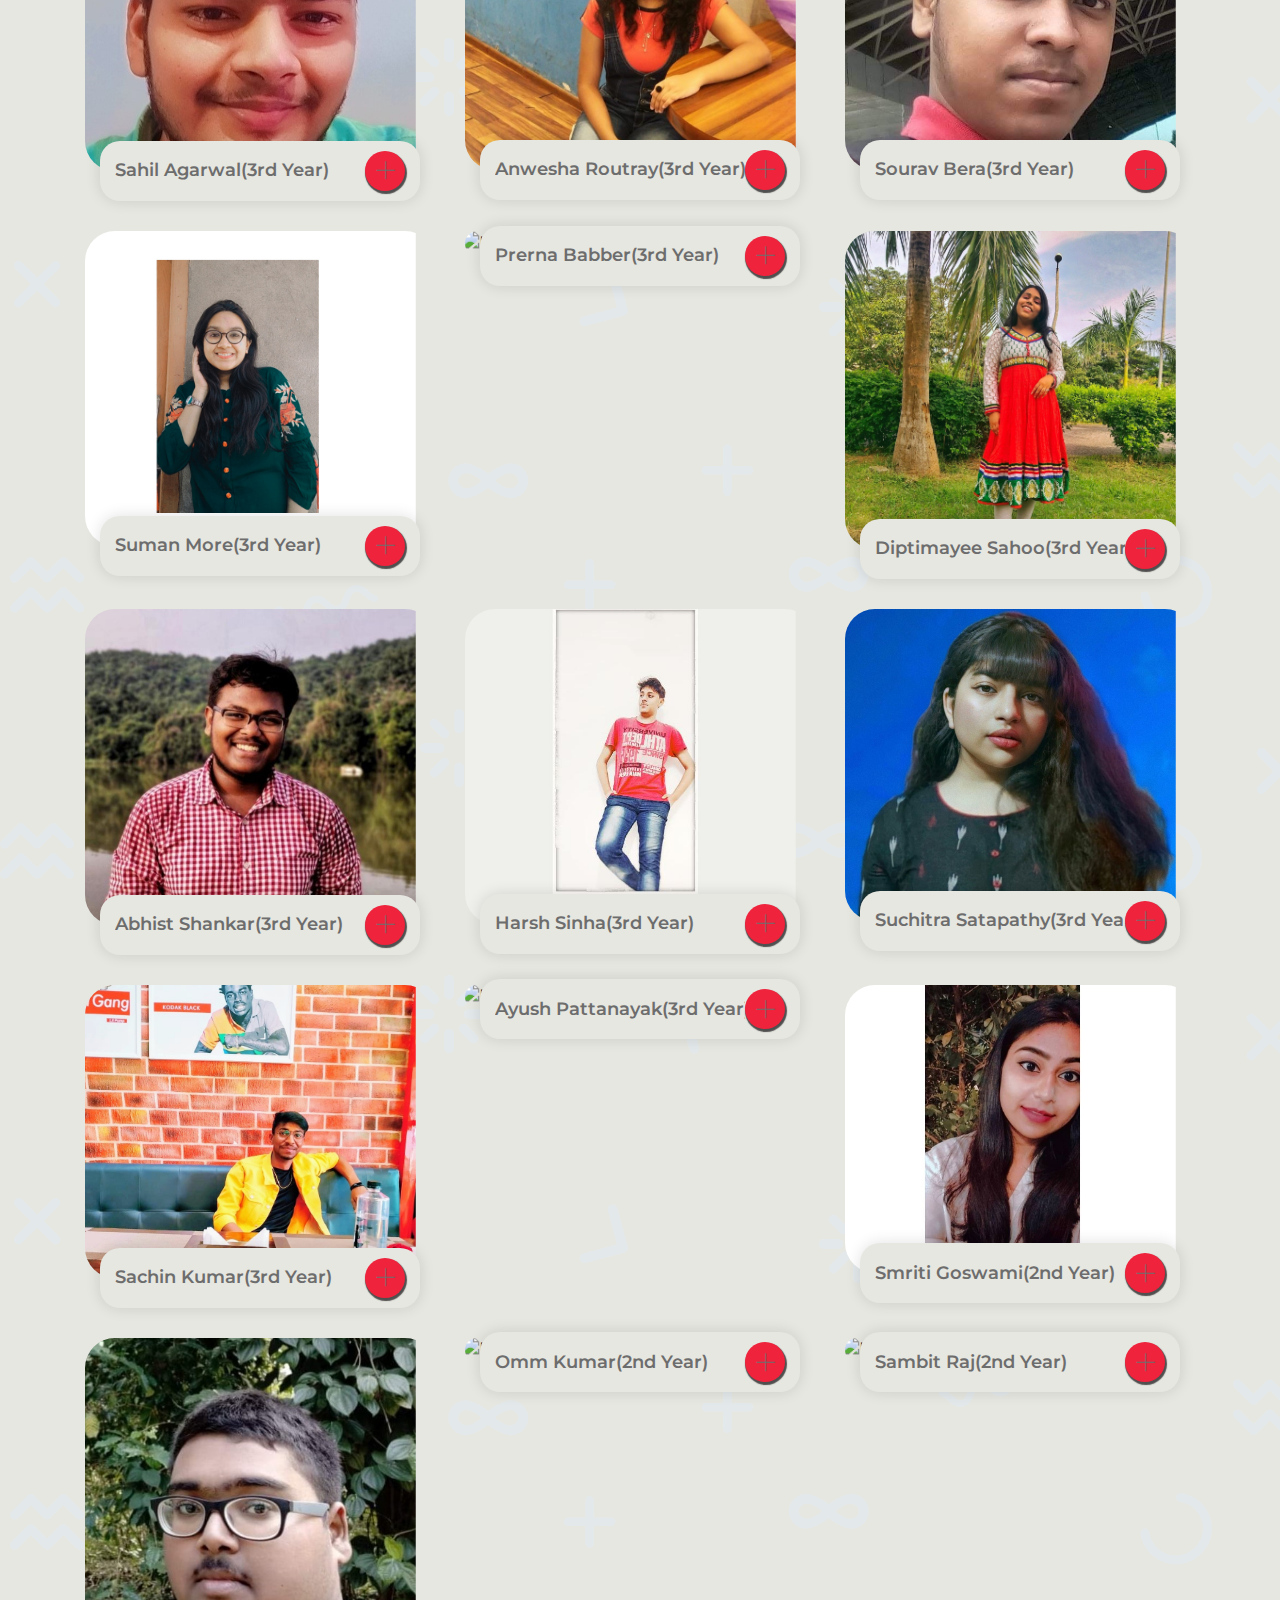
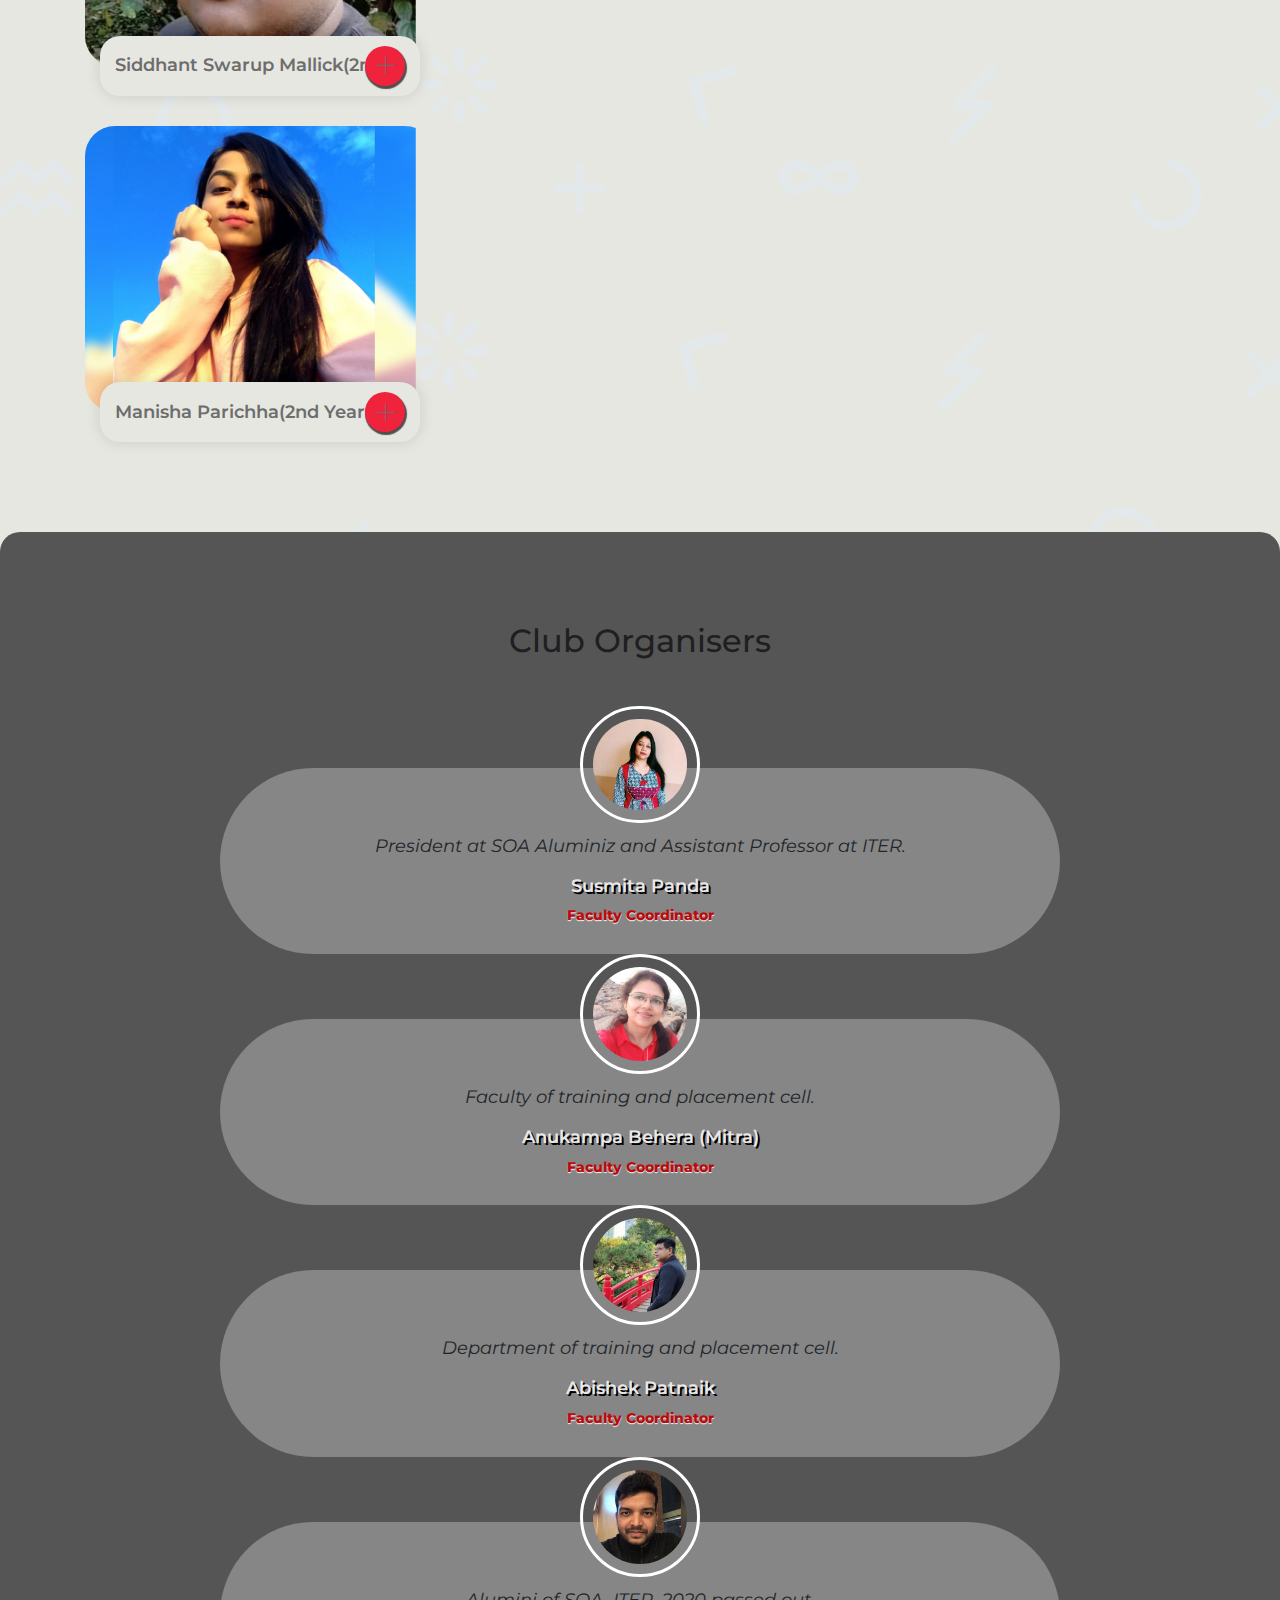
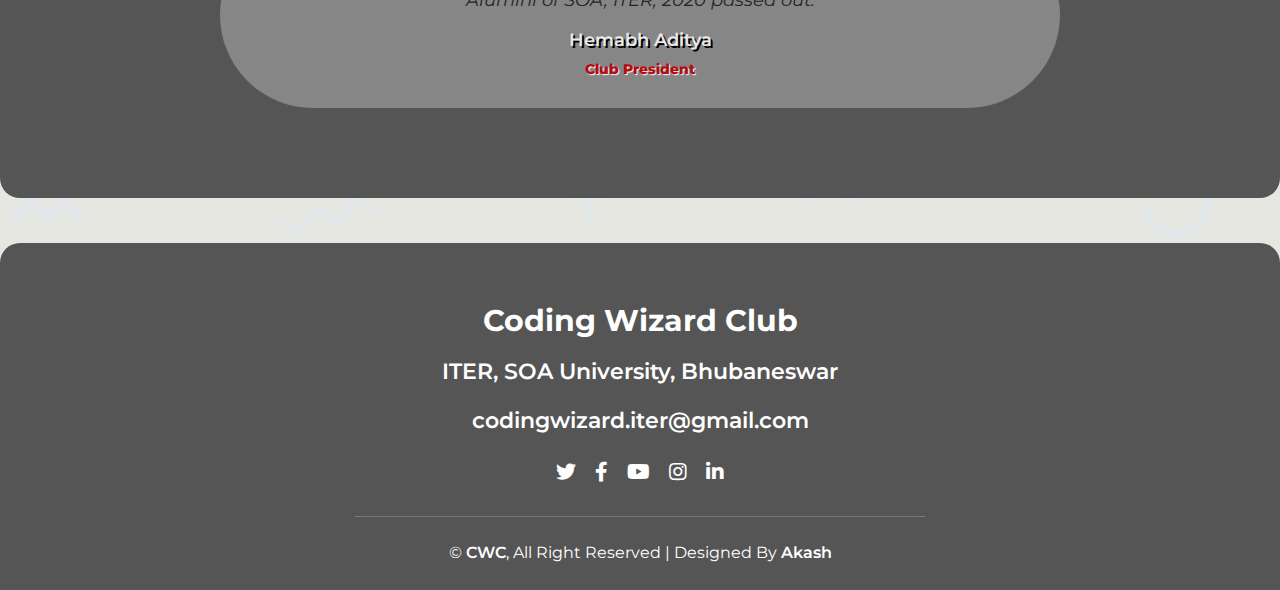
==== commit 0569b1b3: "Merge pull request #20 from NiharikaPd0101/master" ====
--- a/index.html
+++ b/index.html
@@ -4,7 +4,6 @@
         <meta charset="utf-8">
         <title> CWC - Wizards of Coding Mansion </title>
         <meta content="width=device-width, initial-scale=1.0" name="viewport">
-
         <!-- Favicon -->
         <link href="/cwc_logo.png" rel="icon">
 
@@ -24,7 +23,6 @@
                 color: var(--secondary-color);
             }
         }
-
         .navbar-light .navbar-nav .nav-link:hover{
             color: red;
         }
@@ -713,7 +711,7 @@
         <!-- Testimonial End -->
 
         <!-- Contact Start -->
-        <div class="contact wow fadeInUp" data-wow-delay="0.1s" id="contact">
+        <!-- <div class="contact wow fadeInUp" data-wow-delay="0.1s" id="contact">
             <div class="container-fluid">
                 <div class="container">
                     <div class="row align-items-center">
@@ -747,7 +745,7 @@
                     </div>
                 </div>
             </div>
-        </div>
+        </div> -->
         <!-- Contact End -->
         
         <!-- Footer Start -->
